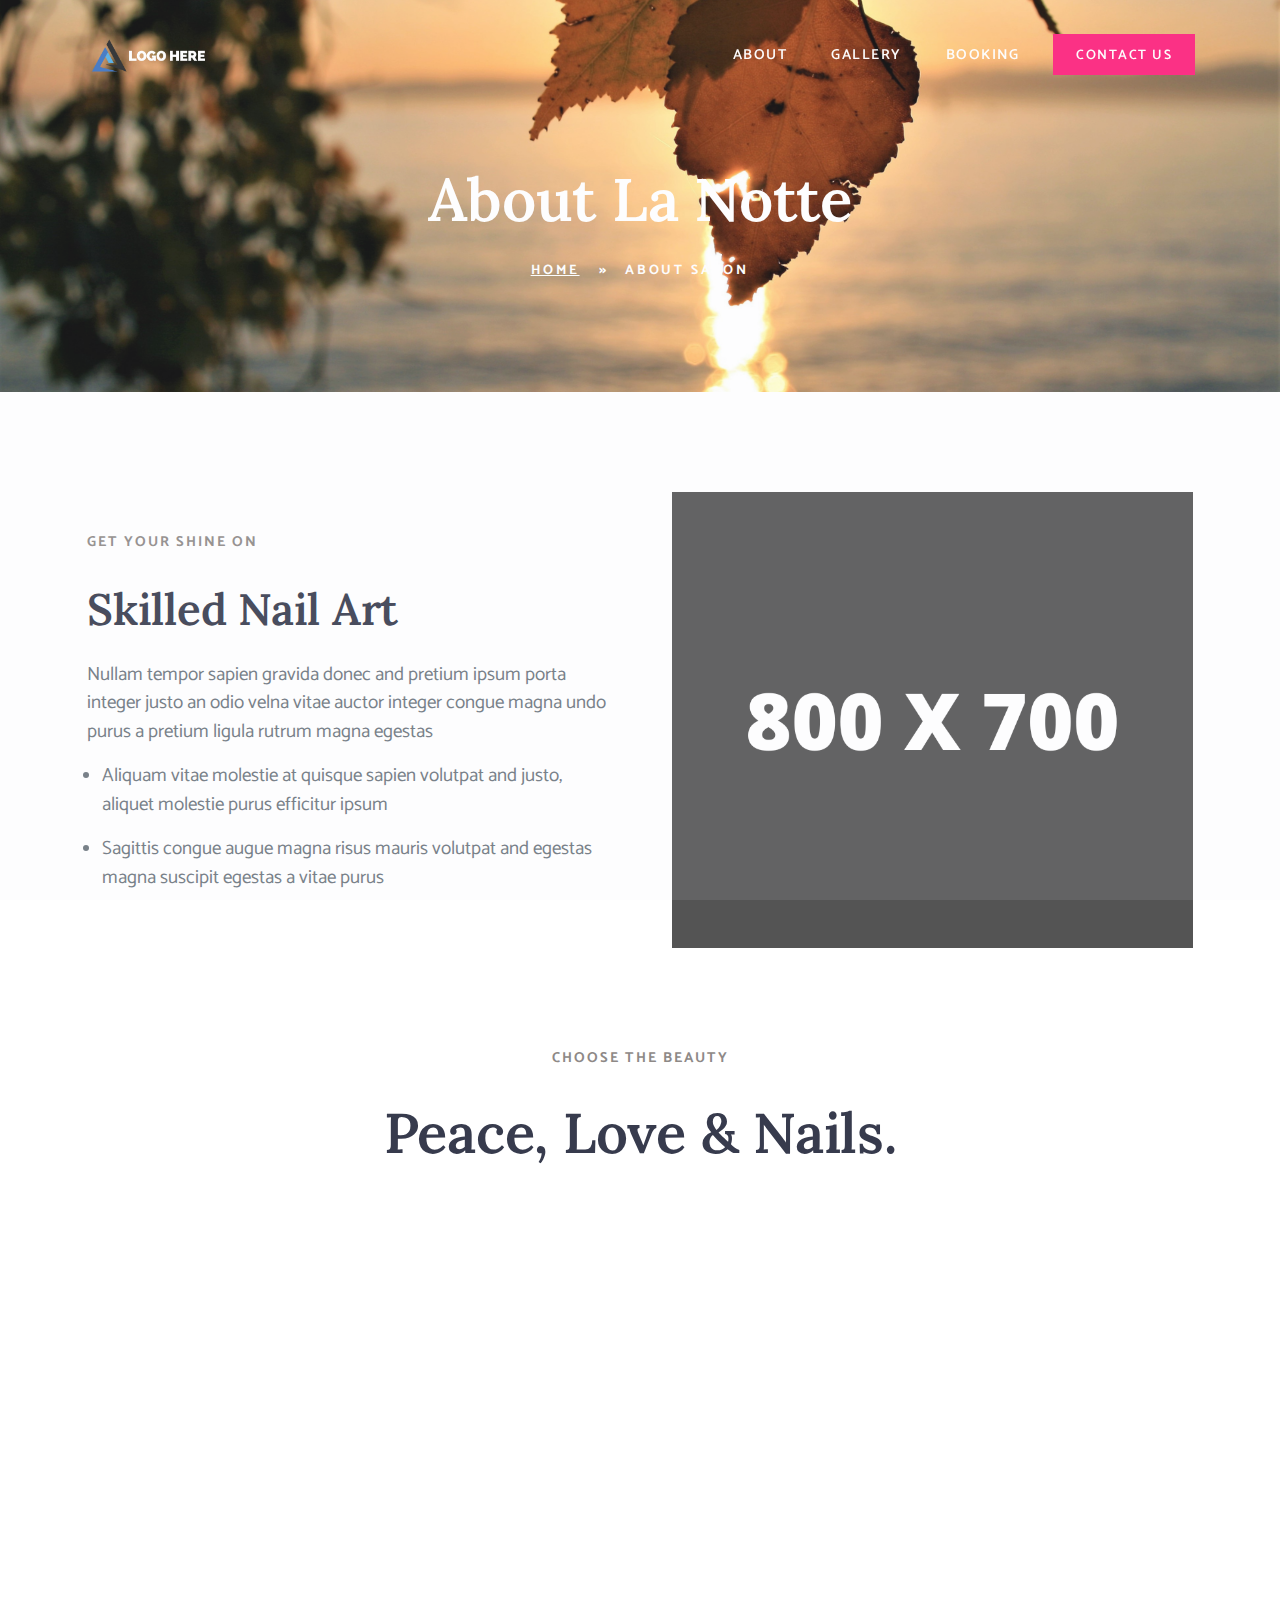
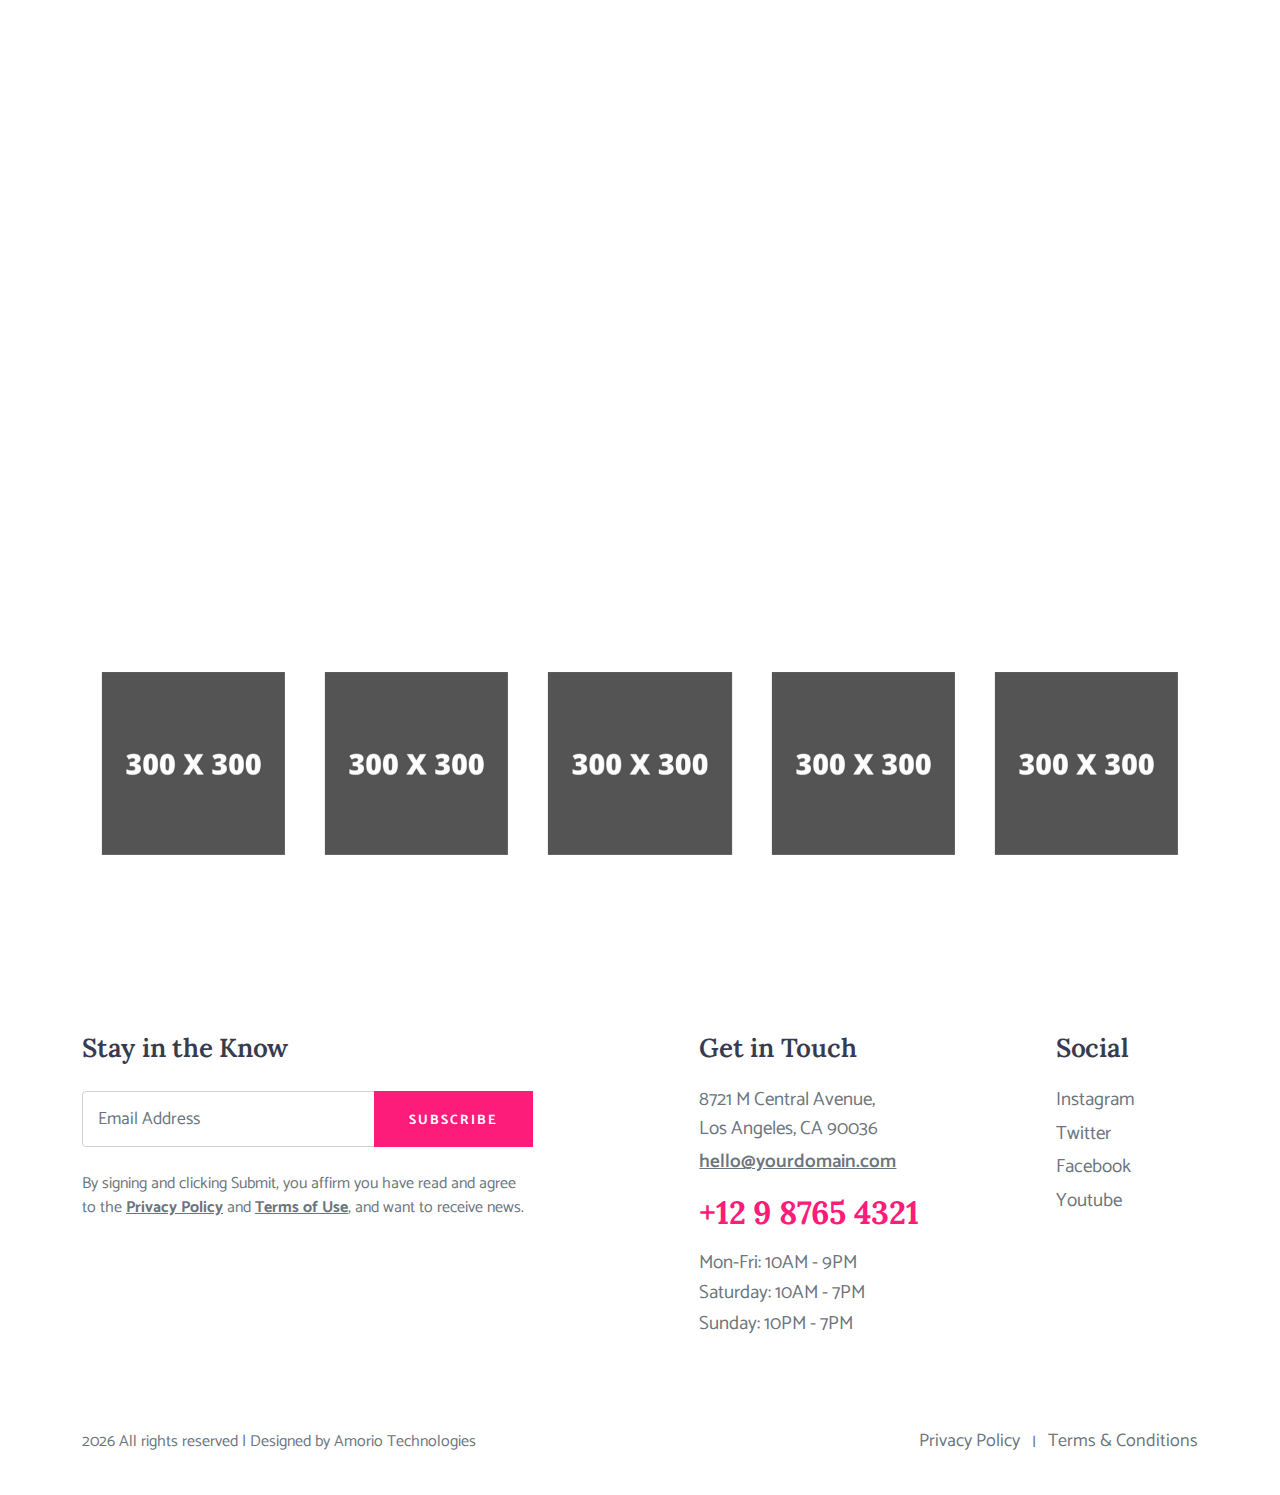
==== about.html @ 06282bb0 "first commit" ====
<!DOCTYPE html>
<html lang="en">
  <head>
    <meta charset="utf-8" />
    <meta http-equiv="X-UA-Compatible" content="IE=edge" />
    <meta name="author" content="" />
    <meta name="description" content="" />
    <meta name="keywords" content="" />
    <meta name="viewport" content="width=device-width, initial-scale=1.0" />

    <!-- SITE TITLE -->
    <title>Nail Saloon</title>

    <!-- FAVICON AND TOUCH ICONS -->
    <link rel="shortcut icon" href="images/favicon.ico" type="image/x-icon" />
    <link rel="icon" href="images/favicon.ico" type="image/x-icon" />
    <link
      rel="apple-touch-icon"
      sizes="152x152"
      href="images/apple-touch-icon-152x152.png"
    />
    <link
      rel="apple-touch-icon"
      sizes="120x120"
      href="images/apple-touch-icon-120x120.png"
    />
    <link
      rel="apple-touch-icon"
      sizes="76x76"
      href="images/apple-touch-icon-76x76.png"
    />
    <link rel="apple-touch-icon" href="images/apple-touch-icon.png" />
    <link rel="icon" href="images/apple-touch-icon.png" type="image/x-icon" />

    <!-- GOOGLE FONTS -->
    <link
      href="https://fonts.googleapis.com/css2?family=Catamaran:wght@300;400;500;700;800&display=swap"
      rel="stylesheet"
    />
    <link
      href="https://fonts.googleapis.com/css2?family=Lora:ital,wght@0,400;0,500;0,600;0,700;1,400;1,500&display=swap"
      rel="stylesheet"
    />

    <!-- BOOTSTRAP CSS -->
    <link href="css/bootstrap.min.css" rel="stylesheet" />

    <!-- FONT ICONS -->
    <link href="css/flaticon.css" rel="stylesheet" />

    <!-- PLUGINS STYLESHEET -->
    <link href="css/menu.css" rel="stylesheet" />
    <link
      id="effect"
      href="css/dropdown-effects/fade-down.css"
      media="all"
      rel="stylesheet"
    />
    <link href="css/magnific-popup.css" rel="stylesheet" />
    <link href="css/flexslider.css" rel="stylesheet" />
    <link href="css/owl.carousel.min.css" rel="stylesheet" />
    <link href="css/owl.theme.default.min.css" rel="stylesheet" />
    <link href="css/datetimepicker.min.css" rel="stylesheet" />

    <!-- TEMPLATE CSS -->
    <link href="css/style.css" rel="stylesheet" />

    <!-- ON SCROLL ANIMATION -->
    <link href="css/animate.css" rel="stylesheet" />

    <!-- RESPONSIVE CSS -->
    <link href="css/responsive.css" rel="stylesheet" />
  </head>

  <body>
    <!-- PRELOADER SPINNER
		============================================= -->
    <div id="loading" class="rose-loading">
      <div id="loading-center">
        <div class="spinner">
          <div class="blob top"></div>
          <div class="blob bottom"></div>
          <div class="blob left"></div>
          <div class="blob move-blob"></div>
        </div>
      </div>
    </div>

    <!-- PAGE CONTENT
		============================================= -->
    <div id="page" class="page">
      <!-- HEADER
			============================================= -->
      <header id="header" class="header tra-menu navbar-light">
        <div class="header-wrapper">
          <!-- MOBILE HEADER -->
          <div class="wsmobileheader clearfix">
            <span class="smllogo"
              ><img src="images/logo-01.png" alt="mobile-logo"
            /></span>
            <a id="wsnavtoggle" class="wsanimated-arrow"><span></span></a>
            <a href="tel:123456789" class="callusbtn ico-20"
              ><span class="flaticon-phone-call-1"></span
            ></a>
          </div>

          <!-- NAVIGATION MENU -->
          <div class="wsmainfull menu clearfix">
            <div class="wsmainwp clearfix">
              <!-- HEADER LOGO -->
              <div class="desktoplogo">
                <a href="index.html" class="logo-black"
                  ><img src="images/logo-01.png" alt="header-logo"
                /></a>
              </div>
              <div class="desktoplogo">
                <a href="index.html" class="logo-white"
                  ><img src="images/logo-white.png" alt="header-logo"
                /></a>
              </div>

              <!-- MAIN MENU -->
              <nav class="wsmenu clearfix">
                <ul class="wsmenu-list">
                  <!-- SIMPLE NAVIGATION LINK -->
                  <li class="nl-simple" aria-haspopup="true">
                    <a href="about.html">About</a>
                  </li>

                  <!-- SIMPLE NAVIGATION LINK -->
                  <li class="nl-simple" aria-haspopup="true">
                    <a href="gallery.html">Gallery</a>
                  </li>

                  <!-- SIMPLE NAVIGATION LINK -->
                  <li class="nl-simple" aria-haspopup="true">
                    <a href="booking.html">Booking</a>
                  </li>

                  <!-- HEADER BUTTON -->
                  <li class="nl-simple" aria-haspopup="true">
                    <a
                      href="contact.html"
                      class="btn rose--btn tra-white--hover last-link"
                      >Contact Us</a
                    >
                  </li>
                </ul>
              </nav>
              <!-- END MAIN MENU -->
            </div>
          </div>
          <!-- END NAVIGATION MENU -->
        </div>
        <!-- End header-wrapper -->
      </header>
      <!-- END HEADER -->

      <!-- PAGE HERO
			============================================= -->
      <section id="about-page" class="bg-fixed page-hero-section division">
        <div class="container">
          <!-- PAGE HERO TEXT -->
          <div class="row justify-content-center">
            <div class="col-md-10 col-xl-8">
              <div class="hero-txt text-center white--color">
                <h2 class="h2-xl">About La Notte</h2>
              </div>
            </div>
          </div>

          <!-- BREADCRUMB -->
          <div id="breadcrumb">
            <div class="row d-flex align-items-center">
              <div class="col">
                <div class="breadcrumb-nav">
                  <nav aria-label="breadcrumb">
                    <ol class="breadcrumb">
                      <li class="breadcrumb-item">
                        <a href="demo-1.html">Home</a>
                      </li>
                      <li class="breadcrumb-item active" aria-current="page">
                        About Salon
                      </li>
                    </ol>
                  </nav>
                </div>
              </div>
            </div>
          </div>
          <!-- END BREADCRUMB -->
        </div>
        <!-- End container -->
      </section>
      <!-- END PAGE HERO -->

      <!-- ABOUT-3
			============================================= -->
      <section id="about-3" class="wide-100 about-section division">
        <div class="container">
          <div class="row d-flex align-items-center">
            <!-- TEXT BLOCK -->
            <div class="col-md-7 col-lg-6">
              <div class="txt-block left-column wow fadeInRight">
                <!-- Section ID -->
                <div class="section-id">Get Your Shine On</div>

                <!-- Title -->
                <h3 class="h3-md">Skilled Nail Art</h3>

                <!-- Text -->
                <p class="p-lg">
                  Nullam tempor sapien gravida donec and pretium ipsum porta
                  integer justo an odio velna vitae auctor integer congue magna
                  undo purus a pretium ligula rutrum magna egestas
                </p>

                <!-- List -->
                <ul class="simple-list">
                  <li class="list-item">
                    <p class="p-lg">
                      Aliquam vitae molestie at quisque sapien volutpat and
                      justo, aliquet molestie purus efficitur ipsum
                    </p>
                  </li>

                  <li class="list-item">
                    <p class="p-lg">
                      Sagittis congue augue magna risus mauris volutpat and
                      egestas magna suscipit egestas a vitae purus
                    </p>
                  </li>
                </ul>
              </div>
            </div>

            <!-- IMAGE BLOCK -->
            <div class="col-md-5 col-lg-6">
              <div class="img-block right-column wow fadeInLeft">
                <img
                  class="img-fluid"
                  src="images/demo.png"
                  alt="about-image"
                />
              </div>
            </div>
          </div>
          <!-- End row -->
        </div>
        <!-- End container -->
      </section>
      <!-- END ABOUT-3 -->

      <!-- SERVICES-7
			============================================= -->
      <section id="services-7" class="pb-60 services-section division">
        <div class="container">
          <!-- SECTION TITLE -->
          <div class="row justify-content-center">
            <div class="col-lg-10 col-xl-8">
              <div class="section-title title-01 mb-60">
                <!-- Section ID -->
                <span class="section-id">Choose The Beauty</span>

                <!-- Title -->
                <h2 class="h2-lg">Peace, Love & Nails.</h2>
              </div>
            </div>
          </div>

          <!-- SERVICES-7 WRAPPER -->
          <div class="sbox-7-wrapper text-center">
            <div class="row row-cols-1 row-cols-md-3">
              <!-- SERVICE BOX #1 -->
              <div class="col">
                <div class="sbox-7 mb-40 wow fadeInUp" data-wow-delay="0.3s">
                  <!-- Image -->
                  <div class="sbox-7-img mb-30">
                    <div class="hover-overlay">
                      <img
                        class="img-fluid"
                        src="images/6.png"
                        alt="service-image"
                      />
                      <div class="item-overlay"></div>
                    </div>
                  </div>

                  <!-- Title -->
                  <h5 class="h5-xl sbox-link">
                    <a href="#">Mani's & Pedi's</a>
                  </h5>
                </div>
              </div>
              <!-- END SERVICE BOX #1 -->

              <!-- SERVICE BOX #2 -->
              <div class="col">
                <div class="sbox-7 mb-40 wow fadeInUp" data-wow-delay="0.6s">
                  <!-- Image -->
                  <div class="sbox-7-img mb-30">
                    <div class="hover-overlay">
                      <img
                        class="img-fluid"
                        src="images/6.png"
                        alt="service-image"
                      />
                      <div class="item-overlay"></div>
                    </div>
                  </div>

                  <!-- Title -->
                  <h5 class="h5-xl sbox-link">
                    <a href="#">Acrylic & Gel's</a>
                  </h5>
                </div>
              </div>
              <!-- END SERVICE BOX #2 -->

              <!-- SERVICE BOX #3 -->
              <div class="col">
                <div class="sbox-7 mb-40 wow fadeInUp" data-wow-delay="0.9s">
                  <!-- Image -->
                  <div class="sbox-7-img mb-30">
                    <div class="hover-overlay">
                      <img
                        class="img-fluid"
                        src="images/6.png"
                        alt="service-image"
                      />
                      <div class="item-overlay"></div>
                    </div>
                  </div>

                  <!-- Title -->
                  <h5 class="h5-xl sbox-link">
                    <a href="#">Add-on & Massages</a>
                  </h5>
                </div>
              </div>
              <!-- END SERVICE BOX #3 -->
            </div>
            <!-- End row -->
          </div>
          <!-- END SERVICES-6 WRAPPER -->
        </div>
        <!-- End container -->
      </section>
      <!-- END SERVICES-7 -->

      <!-- ABOUT-5
			============================================= -->
      <section id="about-5" class="pb-100 about-section division">
        <div class="container">
          <div class="row d-flex align-items-center">
            <!-- TEXT TABLE -->
            <div class="col-md-6 order-last order-md-2">
              <div class="txt-table left-column wow fadeInRight">
                <!-- Table -->
                <table class="table">
                  <tbody>
                    <tr>
                      <td>Mon – Wed</td>
                      <td>-</td>
                      <td class="text-end">10:00 AM - 9:00 PM</td>
                    </tr>
                    <tr>
                      <td>Thursday</td>
                      <td>-</td>
                      <td class="text-end">10:00 AM - 7:30 PM</td>
                    </tr>
                    <tr>
                      <td>Friday</td>
                      <td>-</td>
                      <td class="text-end">10:00 AM - 9:00 PM</td>
                    </tr>
                    <tr class="last-tr">
                      <td>Sun - Sun</td>
                      <td>-</td>
                      <td class="text-end">10:00 AM - 5:00 PM</td>
                    </tr>
                  </tbody>
                </table>
              </div>
            </div>
            <!-- END TEXT TABLE -->

            <!-- TEXT BLOCK -->
            <div class="col-md-6 order-first order-md-2">
              <div class="txt-block right-column wow fadeInLeft">
                <!-- Section ID -->
                <span class="section-id">Time Schedule</span>

                <!-- Title -->
                <h3 class="h3-xs">Working Hours</h3>

                <!-- Text -->
                <p class="p-lg">
                  Gravida porta vitae auctor congue magna impedit ligula and
                  risus mauris donec ligula magnis aliqum mullam and primis
                  risus undo donec luctus neque feugiat suscipit risus auctor
                  egestas an augue mauri ligula magnis aliqum sapien vitae nemo
                  egestas
                </p>
              </div>
            </div>
            <!-- END TEXT BLOCK -->
          </div>
          <!-- End row -->
        </div>
        <!-- End container -->
      </section>
      <!-- END ABOUT-5 -->

      <!-- BRANDS-1
			============================================= -->
      <div id="brands-1" class="brands-wide brands-section division">
        <div class="container">
          <div class="row">
            <div class="col brands-1-wrapper text-center">
              <div class="owl-carousel brands-1-carousel">
                <!-- BRAND LOGO IMAGE -->
                <div class="brand-logo">
                  <img
                    class="img-fluid"
                    src="images/brand.png"
                    alt="brand-logo"
                  />
                </div>

                <!-- BRAND LOGO IMAGE -->
                <div class="brand-logo">
                  <img
                    class="img-fluid"
                    src="images/brand.png"
                    alt="brand-logo"
                  />
                </div>

                <!-- BRAND LOGO IMAGE -->
                <div class="brand-logo">
                  <img
                    class="img-fluid"
                    src="images/brand.png"
                    alt="brand-logo"
                  />
                </div>

                <!-- BRAND LOGO IMAGE -->
                <div class="brand-logo">
                  <img
                    class="img-fluid"
                    src="images/brand.png"
                    alt="brand-logo"
                  />
                </div>

                <!-- BRAND LOGO IMAGE -->
                <div class="brand-logo">
                  <img
                    class="img-fluid"
                    src="images/brand.png"
                    alt="brand-logo"
                  />
                </div>

                <!-- BRAND LOGO IMAGE -->
                <div class="brand-logo">
                  <img
                    class="img-fluid"
                    src="images/brand.png"
                    alt="brand-logo"
                  />
                </div>

                <!-- BRAND LOGO IMAGE -->
                <div class="brand-logo">
                  <img
                    class="img-fluid"
                    src="images/brand.png"
                    alt="brand-logo"
                  />
                </div>

                <!-- BRAND LOGO IMAGE -->
                <div class="brand-logo">
                  <img
                    class="img-fluid"
                    src="images/brand.png"
                    alt="brand-logo"
                  />
                </div>

                <!-- BRAND LOGO IMAGE -->
                <div class="brand-logo">
                  <img
                    class="img-fluid"
                    src="images/brand.png"
                    alt="brand-logo"
                  />
                </div>
              </div>
            </div>
          </div>
          <!-- End row -->
        </div>
        <!-- End container -->
      </div>
      <!-- END BRANDS-1 -->

      <!-- FOOTER-2
			============================================= -->
      <footer id="footer-2" class="footer division">
        <div class="container">
          <!-- FOOTER CONTENT -->
          <div class="row">
            <!-- FOOTER NEWSLETTER FORM -->
            <div class="col-md-5">
              <div class="footer-form mb-40">
                <!-- Title -->
                <h5 class="h5-lg">Stay in the Know</h5>

                <!-- Newsletter Form Input -->
                <form class="newsletter-form mt-30">
                  <div class="input-group">
                    <input
                      type="email"
                      class="form-control"
                      placeholder="Email Address"
                      required
                      id="s-email"
                    />
                    <span class="input-group-btn ico-15">
                      <button type="submit" class="btn rose--btn black--hover">
                        Subscribe
                      </button>
                    </span>
                  </div>

                  <!-- Text -->
                  <p>
                    By signing and clicking Submit, you affirm you have read and
                    agree to the <a href="#">Privacy Policy</a> and
                    <a href="#">Terms of Use</a>, and want to receive news.
                  </p>

                  <!-- Newsletter Form Notification -->
                  <label for="s-email" class="form-notification"></label>
                </form>
              </div>
            </div>
            <!-- END FOOTER NEWSLETTER FORM -->

            <!-- FOOTER CONTACTS -->
            <div class="col-md-7">
              <div class="row">
                <!-- FOOTER CONTACTS -->
                <div class="col-sm-8 col-md-9">
                  <div class="footer-contacts mb-40">
                    <!-- Title -->
                    <h5 class="h5-lg">Get in Touch</h5>

                    <!-- Address -->
                    <p class="p-lg">
                      8721 M Central Avenue, <br />
                      Los Angeles, CA 90036
                    </p>

                    <!-- Email -->
                    <p class="p-lg mt-5">
                      <a href="mailto:yourdomain@mail.com" class="txt-600"
                        >hello@yourdomain.com</a
                      >
                    </p>

                    <!-- Phone -->
                    <h4 class="h4-sm txt-700">
                      <a href="tel:123456789" class="rose--color"
                        >+12 9 8765 4321</a
                      >
                    </h4>

                    <!-- Working Hours -->
                    <p class="p-lg">Mon-Fri: 10AM - 9PM</p>
                    <p class="p-lg">Saturday: 10AM - 7PM</p>
                    <p class="p-lg">Sunday: 10PM - 7PM</p>
                  </div>
                </div>
                <!-- END FOOTER CONTACTS -->

                <!-- FOOTER LINKS -->
                <div class="col-sm-4 col-md-3">
                  <div class="footer-links mb-40">
                    <!-- Title -->
                    <h5 class="h5-lg">Social</h5>

                    <!-- Footer Links -->
                    <ul class="foo-links clearfix">
                      <li>
                        <p class="p-lg"><a href="#">Instagram</a></p>
                      </li>
                      <li>
                        <p class="p-lg"><a href="#">Twitter</a></p>
                      </li>
                      <li>
                        <p class="p-lg"><a href="#">Facebook</a></p>
                      </li>
                      <li>
                        <p class="p-lg"><a href="#">Youtube</a></p>
                      </li>
                    </ul>
                  </div>
                </div>
                <!-- END FOOTER LINKS -->
              </div>
            </div>
          </div>
          <!-- END FOOTER CONTENT -->

          <!-- BOTTOM FOOTER -->
          <div class="bottom-footer">
            <div class="row row-cols-1 row-cols-md-2 d-flex align-items-center">
              <!-- FOOTER COPYRIGHT -->
              <div class="col">
                <div class="footer-copyright">
                  <script>
                    document.write(new Date().getFullYear());
                  </script>
                  All rights reserved | Designed by
                  <a
                    href="http://amoriotech.com/"
                    target="_blank"
                    rel="nofollow noopener"
                    >Amorio Technologies</a
                  >
                </div>
              </div>

              <!-- BOTTOM FOOTER LINKS -->
              <div class="col">
                <ul class="bottom-footer-list text-end">
                  <li class="first-li">
                    <p class="p-md"><a href="#">Privacy Policy</a></p>
                  </li>
                  <li><span>|</span></li>
                  <li class="last-li">
                    <p class="p-md"><a href="#">Terms & Conditions</a></p>
                  </li>
                </ul>
              </div>
            </div>
            <!-- End row -->
          </div>
          <!-- BOTTOM FOOTER -->
        </div>
        <!-- End container -->
      </footer>
      <!-- END FOOTER-2 -->
    </div>
    <!-- END PAGE CONTENT -->

    <!-- EXTERNAL SCRIPTS
		============================================= -->
    <script src="js/jquery-3.6.0.min.js"></script>
    <script src="js/bootstrap.min.js"></script>
    <script src="js/modernizr.custom.js"></script>
    <script src="js/jquery.easing.js"></script>
    <script src="js/jquery.appear.js"></script>
    <script src="js/jquery.scrollto.js"></script>
    <script src="js/menu.js"></script>
    <script src="js/materialize.js"></script>
    <script src="js/datetimepicker.js"></script>
    <script src="js/jquery.vide.min.js"></script>
    <script src="js/imagesloaded.pkgd.min.js"></script>
    <script src="js/isotope.pkgd.min.js"></script>
    <script src="js/jquery.flexslider.js"></script>
    <script src="js/owl.carousel.min.js"></script>
    <script src="js/jquery.magnific-popup.min.js"></script>
    <script src="js/booking-form.js"></script>
    <script src="js/contact-form.js"></script>
    <script src="js/jquery.validate.min.js"></script>
    <script src="js/jquery.ajaxchimp.min.js"></script>
    <script src="js/wow.js"></script>

    <!-- Custom Script -->
    <script src="js/custom.js"></script>

    <script src="js/changer.js"></script>
    <script defer src="js/styleswitch.js"></script>
  </body>
</html>
---- css/flaticon.css ----
@font-face {
    font-family: "flaticon";
    src: url("../fonts/flaticon.ttf?37838e573d8eb3b9effe3d291aafe6ff") format("truetype"),
url("../fonts/flaticon.woff?37838e573d8eb3b9effe3d291aafe6ff") format("woff"),
url("../fonts/flaticon.woff2?37838e573d8eb3b9effe3d291aafe6ff") format("woff2"),
url("../fonts/flaticon.eot?37838e573d8eb3b9effe3d291aafe6ff#iefix") format("embedded-opentype"),
url("../fonts/flaticon.svg?37838e573d8eb3b9effe3d291aafe6ff#flaticon") format("svg");
}

span[class^="flaticon-"]:before, span[class*=" flaticon-"]:before {
    font-family: flaticon !important;
    font-style: normal;
    font-weight: normal !important;
    font-variant: normal;
    text-transform: none;
    font-size: 20px;
    line-height: 1!important;
    -webkit-font-smoothing: antialiased;
    -moz-osx-font-smoothing: grayscale;
}

.flaticon-instagram:before {
    content: "\f101";
}
.flaticon-icon-2111710:before {
    content: "\f102";
}
.flaticon-whatsapp:before {
    content: "\f103";
}
.flaticon-linkedin:before {
    content: "\f104";
}
.flaticon-spotify:before {
    content: "\f105";
}
.flaticon-icon-2111765:before {
    content: "\f106";
}
.flaticon-icon-2111363:before {
    content: "\f107";
}
.flaticon-twitch:before {
    content: "\f108";
}
.flaticon-facebook:before {
    content: "\f109";
}
.flaticon-010:before {
    content: "\f10a";
}
.flaticon-youtube:before {
    content: "\f10b";
}
.flaticon-icon-2111527:before {
    content: "\f10c";
}
.flaticon-twitter:before {
    content: "\f10d";
}
.flaticon-icon-2111674:before {
    content: "\f10e";
}
.flaticon-icon-2111562:before {
    content: "\f10f";
}
.flaticon-icon-2111399:before {
    content: "\f110";
}
.flaticon-pinterest:before {
    content: "\f111";
}
.flaticon-skype:before {
    content: "\f112";
}
.flaticon-airbnb:before {
    content: "\f113";
}
.flaticon-weibo:before {
    content: "\f114";
}
.flaticon-reddit:before {
    content: "\f115";
}
.flaticon-icon-2111669:before {
    content: "\f116";
}
.flaticon-1:before {
    content: "\f117";
}
.flaticon-icon-2111378:before {
    content: "\f118";
}
.flaticon-vimeo:before {
    content: "\f119";
}
.flaticon-yelp:before {
    content: "\f11a";
}
.flaticon-google-hangouts:before {
    content: "\f11b";
}
.flaticon-blogger:before {
    content: "\f11c";
}
.flaticon-evernote:before {
    content: "\f11d";
}
.flaticon-icon-2111582:before {
    content: "\f11e";
}
.flaticon-picasa:before {
    content: "\f11f";
}
.flaticon-icon-2111347:before {
    content: "\f120";
}
.flaticon-icon-2111697:before {
    content: "\f121";
}
.flaticon-youtube-1:before {
    content: "\f122";
}
.flaticon-foursquare:before {
    content: "\f123";
}
.flaticon-plurk:before {
    content: "\f124";
}
.flaticon-icon-2111570:before {
    content: "\f125";
}
.flaticon-2:before {
    content: "\f126";
}
.flaticon-icon-2111764:before {
    content: "\f127";
}
.flaticon-disqus:before {
    content: "\f128";
}
.flaticon-google:before {
    content: "\f129";
}
.flaticon-google-1:before {
    content: "\f12a";
}
.flaticon-yahoo:before {
    content: "\f12b";
}
.flaticon-icon-2111439:before {
    content: "\f12c";
}
.flaticon-yahoo-1:before {
    content: "\f12d";
}
.flaticon-kickstarter:before {
    content: "\f12e";
}
.flaticon-9gag:before {
    content: "\f12f";
}
.flaticon-quora:before {
    content: "\f130";
}
.flaticon-3:before {
    content: "\f131";
}
.flaticon-4:before {
    content: "\f132";
}
.flaticon-5:before {
    content: "\f133";
}
.flaticon-icon-25297:before {
    content: "\f134";
}
.flaticon-6:before {
    content: "\f135";
}
.flaticon-icon-25361:before {
    content: "\f136";
}
.flaticon-7:before {
    content: "\f137";
}
.flaticon-8:before {
    content: "\f138";
}
.flaticon-pinterest-1:before {
    content: "\f139";
}
.flaticon-9:before {
    content: "\f13a";
}
.flaticon-10:before {
    content: "\f13b";
}
.flaticon-11:before {
    content: "\f13c";
}
.flaticon-12:before {
    content: "\f13d";
}
.flaticon-icon-25291:before {
    content: "\f13e";
}
.flaticon-icon-25182:before {
    content: "\f13f";
}
.flaticon-13:before {
    content: "\f140";
}
.flaticon-14:before {
    content: "\f141";
}
.flaticon-15:before {
    content: "\f142";
}
.flaticon-16:before {
    content: "\f143";
}
.flaticon-17:before {
    content: "\f144";
}
.flaticon-18:before {
    content: "\f145";
}
.flaticon-19:before {
    content: "\f146";
}
.flaticon-20:before {
    content: "\f147";
}
.flaticon-21:before {
    content: "\f148";
}
.flaticon-22:before {
    content: "\f149";
}
.flaticon-23:before {
    content: "\f14a";
}
.flaticon-zoom-in:before {
    content: "\f14b";
}
.flaticon-clock-circular-outline:before {
    content: "\f14c";
}
.flaticon-hour:before {
    content: "\f14d";
}
.flaticon-map:before {
    content: "\f14e";
}
.flaticon-maps-and-flags:before {
    content: "\f14f";
}
.flaticon-location:before {
    content: "\f150";
}
.flaticon-pin:before {
    content: "\f151";
}
.flaticon-smartphone:before {
    content: "\f152";
}
.flaticon-old-phone:before {
    content: "\f153";
}
.flaticon-phone-call:before {
    content: "\f154";
}
.flaticon-phone-call-1:before {
    content: "\f155";
}
.flaticon-phone:before {
    content: "\f156";
}
.flaticon-black-back-closed-envelope-shape:before {
    content: "\f157";
}
.flaticon-mail:before {
    content: "\f158";
}
.flaticon-arroba:before {
    content: "\f159";
}
.flaticon-email:before {
    content: "\f15a";
}
.flaticon-email-1:before {
    content: "\f15b";
}
.flaticon-email-2:before {
    content: "\f15c";
}
.flaticon-email-3:before {
    content: "\f15d";
}
.flaticon-email-4:before {
    content: "\f15e";
}
.flaticon-left-quote:before {
    content: "\f15f";
}
.flaticon-up-arrow:before {
    content: "\f160";
}
.flaticon-add:before {
    content: "\f161";
}
.flaticon-delete:before {
    content: "\f162";
}
.flaticon-down-arrow:before {
    content: "\f163";
}
.flaticon-expand:before {
    content: "\f164";
}
.flaticon-full-size:before {
    content: "\f165";
}
.flaticon-finger-with-nail:before {
    content: "\f166";
}
.flaticon-manicure:before {
    content: "\f167";
}
.flaticon-nail:before {
    content: "\f168";
}
.flaticon-nail-polish:before {
    content: "\f169";
}
.flaticon-nail-art:before {
    content: "\f16a";
}
.flaticon-nail-polish-1:before {
    content: "\f16b";
}
.flaticon-nail-polish-2:before {
    content: "\f16c";
}
.flaticon-nail-file:before {
    content: "\f16d";
}
.flaticon-skin-care:before {
    content: "\f16e";
}
.flaticon-polish:before {
    content: "\f16f";
}
.flaticon-manicure-1:before {
    content: "\f170";
}
.flaticon-pedicure:before {
    content: "\f171";
}
.flaticon-nail-1:before {
    content: "\f172";
}
.flaticon-nail-polish-3:before {
    content: "\f173";
}
.flaticon-pedicure-1:before {
    content: "\f174";
}
.flaticon-lotion:before {
    content: "\f175";
}
.flaticon-nail-polish-4:before {
    content: "\f176";
}
.flaticon-cream:before {
    content: "\f177";
}
.flaticon-nail-polish-5:before {
    content: "\f178";
}
.flaticon-nail-2:before {
    content: "\f179";
}
.flaticon-nail-polish-6:before {
    content: "\f17a";
}
.flaticon-nail-file-1:before {
    content: "\f17b";
}
.flaticon-nail-3:before {
    content: "\f17c";
}
.flaticon-settings:before {
    content: "\f17d";
}
.flaticon-hand-gesture:before {
    content: "\f17e";
}
.flaticon-positive-vote:before {
    content: "\f17f";
}
.flaticon-award:before {
    content: "\f180";
}
.flaticon-giftbox:before {
    content: "\f181";
}
.flaticon-woman:before {
    content: "\f182";
}
.flaticon-woman-1:before {
    content: "\f183";
}
.flaticon-woman-2:before {
    content: "\f184";
}
.flaticon-nail-polish-7:before {
    content: "\f185";
}
.flaticon-barbershop:before {
    content: "\f186";
}
.flaticon-cream-1:before {
    content: "\f187";
}
.flaticon-herbal:before {
    content: "\f188";
}
.flaticon-cosmetics:before {
    content: "\f189";
}
.flaticon-perfume:before {
    content: "\f18a";
}
.flaticon-hand-cream:before {
    content: "\f18b";
}
.flaticon-hand-cream-1:before {
    content: "\f18c";
}
.flaticon-cream-2:before {
    content: "\f18d";
}
.flaticon-ayurveda:before {
    content: "\f18e";
}
.flaticon-honey:before {
    content: "\f18f";
}
.flaticon-foot-massage:before {
    content: "\f190";
}
.flaticon-soak:before {
    content: "\f191";
}
.flaticon-skincare:before {
    content: "\f192";
}
.flaticon-wax:before {
    content: "\f193";
}
.flaticon-wax-1:before {
    content: "\f194";
}
.flaticon-candle:before {
    content: "\f195";
}
.flaticon-mortar:before {
    content: "\f196";
}
.flaticon-wax-2:before {
    content: "\f197";
}
.flaticon-moisturizer:before {
    content: "\f198";
}
.flaticon-pedicure-2:before {
    content: "\f199";
}
.flaticon-waxing:before {
    content: "\f19a";
}
.flaticon-pedicure-3:before {
    content: "\f19b";
}
.flaticon-manicure-2:before {
    content: "\f19c";
}
.flaticon-pedicure-4:before {
    content: "\f19d";
}
.flaticon-foot-massage-1:before {
    content: "\f19e";
}
.flaticon-gift-card:before {
    content: "\f19f";
}
.flaticon-gift-card-1:before {
    content: "\f1a0";
}
.flaticon-gift-card-2:before {
    content: "\f1a1";
}
.flaticon-gift-card-3:before {
    content: "\f1a2";
}
.flaticon-gift-card-4:before {
    content: "\f1a3";
}
.flaticon-gift:before {
    content: "\f1a4";
}
---- css/menu.css ----
/*
 * Plugin: Web Slide Navigation System
 * Demo Link: https://uxwing.com/webslide/
 * Author: UXWing
 * License: http://codecanyon.net/licenses/standard
*/


/*------------------------------------------*/
/*  Desktop Base CSS
--------------------------------------------*/

.wsmenu html,
.wsmenu body,
.wsmenu iframe,
.wsmenu h1,
.wsmenu h2,
.wsmenu h3,
.wsmenu h4,
.wsmenu h5,
.wsmenu h6 {
  -webkit-font-smoothing: subpixel-antialiased;
  font-smoothing: antialiased;
  font-smooth: antialiased;
  -webkit-text-size-adjust: 100%;
  -ms-text-size-adjust: 100%;
  -webkit-font-smoothing: subpixel-antialiased;
  font-smoothing: subpixel-antialiased;
  font-smooth: subpixel-antialiased;
}

.wsmenu .cl {
  clear: both;
}

.wsmenu img {
  border: 0 none;
  max-width: 100%;
}

.wsmenu a:focus {
  outline: none;
}

.wsmenu:before,
.wsmenu:after {
  content: "";
  display: table;
}

.wsmenu:after {
  clear: both;
}

/*------------------------------------------*/
/*  Desktop Main Menu CSS
--------------------------------------------*/

.wsmenucontainer {
  background-size: cover;
  overflow: hidden;
  background-attachment: fixed;
  background-position: 50% 0;
  background-repeat: no-repeat;
}

.wsmainfull {
  width: 100%;
  height: auto;
  background-color: #fff!important;
  z-index: 999;
  -webkit-box-shadow: 0 2px 3px rgba(96, 96, 96, .1);
  -moz-box-shadow: 0 2px 3px rgba(96, 96, 96, .1);
  box-shadow: 0 2px 3px rgba(96, 96, 96, .1);
  -webkit-transition: all 450ms ease-in-out;
  -moz-transition: all 450ms ease-in-out;
  -o-transition: all 450ms ease-in-out;
  -ms-transition: all 450ms ease-in-out;
  transition: all 450ms ease-in-out; 
}

.wsmainwp {
  margin: 0 auto;
  max-width: 1140px;
  padding: 0 15px;
  position: relative;
}

/* Header Logo */
.desktoplogo {
  padding: 0;
  margin: 0;
  float: left;
  line-height: 70px;
}

.desktoplogo img {
  vertical-align: middle;
}

/* Navigation Menu */
.wsmenu {
  padding: 0;
  float: right;
  display: block;
}

.centered-menu .wsmenu {
  width: 100%;
}

.wsmenu > .wsmenu-list {
  text-align: left;
  margin: 0 auto 0 auto;
  width: 100%;
  display: block;
  padding: 0;
}

.centered-menu .wsmenu > .wsmenu-list {
  display: table;
}

.wsmenu > .wsmenu-list > li {
  text-align: center;
  display: block;
  padding: 0;
  margin: 0;
  float: left;
}

.centered-menu .wsmenu > .wsmenu-list > li {
  text-align: center;
  display: table-cell;
  float: none;
}

.wsmenu > .wsmenu-list > li > a {
  display: block;
  color: #666;
  font-size: 15px;
  font-weight: 700;
  letter-spacing: 0.5px;
  padding: 10px 32px 10px 18px;
  line-height: 50px;
  text-decoration: none;
  position: relative;
}

.wsmenu > .wsmenu-list > li > a.last-link {
  padding: 10px 0px 10px 0;
}

.wsmenu > .wsmenu-list > li > a.callusbtn {
  font-size: 15px;
}

.wsmenu > .wsmenu-list > li > a.callusbtn i,
.wsmenu > .wsmenu-list > li > a.callusbtn span {
  font-size: 13px;
  margin-top: 1px;
  margin-right: 1px;
}

.tra-menu .wsmenu > .wsmenu-list > li > a,
.aqua-menu .wsmenu > .wsmenu-list > li > a,
.blue-menu .wsmenu > .wsmenu-list > li > a {
  color: #fff;
}

.white-menu .wsmenu > .wsmenu-list > li > a {
  color: #444;
}

.tra-menu .wsmenu.dark-txt > .wsmenu-list > li > a {
  color: #333;
}

.wsmenu > .wsmenu-list > li:hover > a {
  color: #f0f0f0;
}

.white-menu .wsmenu > .wsmenu-list > li:hover > a {
  color: #171819;
}

.wsmenu > .wsmenu-list > li a.menuhomeicon {
  padding-left: 29px;
  padding-right: 29px;
}

.wsmenu > .wsmenu-list > li > a i {
  display: inline-block;
  font-size: 16px;
  line-height: inherit;
  margin-right: 12px;
  vertical-align: top;
}

.wsmenu > .wsmenu-list > li > a.menuhomeicon i {
  margin-right: 0px;
  font-size: 15px;
}

.wsmenu > .wsmenu-list > li > a .wsarrow:after {
  border-left: 4px solid rgba(0, 0, 0, 0);
  border-right: 4px solid rgba(0, 0, 0, 0);
  border-top: 4px solid;
  content: "";
  float: right;
  right: 15px;
  height: 0;
  margin: 0 0 0 14px;
  position: absolute;
  text-align: right;
  top: 33px;
  width: 0;
}

/* Desktop Search Bar */
.wsmenu > .wsmenu-list > li.rightmenu {
  float: right;
}

.wsmenu > .wsmenu-list > li.rightmenu a {
  padding: 0px 30px 0px 20px;
  border-right: none;
}

.wsmenu > .wsmenu-list > li.rightmenu a i {
  font-size: 15px;
}

.wsmenu > .wsmenu-list > li.rightmenu {
  float: right;
}

.wsmenu > .wsmenu-list > li.rightmenu:before,
.wsmenu-list > li.rightmenu:after {
  content: "";
  display: table;
}

.wsmenu > .wsmenu-list > li.rightmenu:after {
  clear: both;
}

.wsmenu > .wsmenu-list > li.rightmenu > .topmenusearch {
  float: right;
  width: 210px;
  height: 39px;
  position: relative;
  margin: 16px 0px 0px 0px;
}

.wsmenu > .wsmenu-list > li.rightmenu > .topmenusearch .searchicon {
  -webkit-transition: all 0.7s ease 0s;
  -moz-transition: all 0.7s ease 0s;
  -o-transition: all 0.7s ease 0s;
  transition: all 0.7s ease 0s;
}

.wsmenu > .wsmenu-list > li.rightmenu > .topmenusearch input {
  width: 100%;
  position: relative;
  float: right;
  top: 0;
  right: 0;
  bottom: 0;
  width: 100%;
  border: 0;
  padding: 0;
  margin: 0;
  text-indent: 15px;
  height: 39px;
  z-index: 2;
  outline: none;
  color: #333;
  background-color: #efefef;
  -webkit-transition: all 0.7s ease 0s;
  -moz-transition: all 0.7s ease 0s;
  -o-transition: all 0.7s ease 0s;
  transition: all 0.7s ease 0s;
  font-size: 12px;
}

.wsmenu > .wsmenu-list > li.rightmenu > .topmenusearch input::placeholder {
  color: #a9a9a9;
}

.wsmenu > .wsmenu-list > li.rightmenu > .topmenusearch input:focus {
  color: #333;
  width: 220px;
}

.wsmenu > .wsmenu-list > li.rightmenu > .topmenusearch input:focus~.btnstyle i {
  color: #000;
  opacity: 1;
}

.wsmenu > .wsmenu-list > li.rightmenu > .topmenusearch input:focus~.searchicon {
  opacity: 1;
  z-index: 3;
  color: #FFFFFF;
}

.wsmenu > .wsmenu-list > li.rightmenu > .topmenusearch .btnstyle {
  top: 0px;
  position: absolute;
  right: 0;
  bottom: 0;
  width: 40px;
  line-height: 30px;
  z-index: 1;
  cursor: pointer;
  opacity: 0.3;
  color: #333;
  z-index: 1000;
  background-color: transparent;
  border: solid 0px;
  -webkit-transition: all 0.7s ease 0s;
  -moz-transition: all 0.7s ease 0s;
  -o-transition: all 0.7s ease 0s;
  transition: all 0.7s ease 0s;
}

.wsmenu > .wsmenu-list > li.rightmenu > .topmenusearch .btnstyle i {
  line-height: 37px;
  margin: 0;
  padding: 0;
  text-align: center;
}

.wsmenu > .wsmenu-list > li.rightmenu > .topmenusearch .btnstyle:hover i {
  opacity: 1;
}

.wsmenu > .wsmenu-list > li.rightmenu {
  zoom: 1;
}

/*------------------------------------------*/
/*  Desktop Drop Down Menu CSS
--------------------------------------------*/

.wsmenu > .wsmenu-list > li > ul.sub-menu {
  position: absolute;
  top: 70px;
  z-index: 1000;
  margin: 0px;
  padding: 12px;
  min-width: 200px;
  background-color: #fff;
  border: solid 1px #eee;
  -webkit-border-radius: 4px;
  -moz-border-radius: 4px;
  border-radius: 4px;
}

.wsmenu > .wsmenu-list > li > ul.sub-menu.last-sub-menu {
  min-width: 160px;
}

.wsmenu > .wsmenu-list > li > ul.sub-menu > li {
  position: relative;
  margin: 0px;
  padding: 0px;
  display: block;
  /*border-bottom: 1px dashed #c0c0c0;*/
}
/*
.wsmenu > .wsmenu-list > li > ul.sub-menu > li:last-child {
  border-bottom: none;
}
*/
.wsmenu > .wsmenu-list > li > ul.sub-menu > li > a {
  position: relative;
  background-image: none;  
  border-right: 0 none;
  text-align: left;
  display: block;
  padding: 9px;
  text-transform: none;
  color: #888;
  font-size: 15px;
  line-height: 22px;
  font-weight: 400;
  letter-spacing: 0;
  border-right: 0px solid;
  -webkit-border-radius: 4px;
  -moz-border-radius: 4px;
  border-radius: 4px; 
  -webkit-transition: all 400ms ease-in-out;
  -moz-transition: all 400ms ease-in-out;
  -o-transition: all 400ms ease-in-out;
  -ms-transition: all 400ms ease-in-out;
  transition: all 400ms ease-in-out;
}

.wsmenu > .wsmenu-list > li > ul.sub-menu.last-sub-menu > li > a {
  padding: 11px 0;  
}

.wsmenu > .wsmenu-list > li > ul.sub-menu > li > a:hover {
  padding: 9px 9px 9px 10px;
}

.wsmenu > .wsmenu-list > li > ul.sub-menu.last-sub-menu > li > a:hover {
  padding: 11px 0 11px 8px;
}

.wsmenu > .wsmenu-list > li > ul.sub-menu > li > a > i {
  position: absolute;
  top: 12px;
  right: 0;
}

.wsmenu > .wsmenu-list > li > ul.sub-menu > li > ul.sub-menu {
  min-width: 200px;
  position: absolute;
  left: 100%;
  top: 0;
  margin: 0;
  padding: 0 15px;
  list-style: none;
  background-color: #fff;
  border: solid 1px #eee;
  -webkit-border-radius: 4px;
  -moz-border-radius: 4px;
  border-radius: 4px;
}

.wsmenu > .wsmenu-list > li > ul.sub-menu > li > ul.sub-menu > li {
  position: relative;
  margin: 0px;
  padding: 0px;
  display: block;
  border-bottom: 1px dashed #c0c0c0;
}

.wsmenu > .wsmenu-list > li > ul.sub-menu > li > ul.sub-menu > li:last-child {
  border-bottom: none;
}

.wsmenu > .wsmenu-list > li > ul.sub-menu > li > ul.sub-menu > li > a {
  position: relative;
  background-image: none;
  border-right: 0 none;
  text-align: left;
  display: block;
  padding: 9px;
  text-transform: none;
  color: #888;
  font-size: 16px;
  line-height: 22px;
  font-weight: 400;
  letter-spacing: normal;
  border-right: 0px solid;
  -webkit-transition: all 400ms ease-in-out;
  -moz-transition: all 400ms ease-in-out;
  -o-transition: all 400ms ease-in-out;
  -ms-transition: all 400ms ease-in-out;
  transition: all 400ms ease-in-out;
}

.wsmenu > .wsmenu-list > li > ul.sub-menu > li > ul.sub-menu > li > a:hover {
  padding: 8px 15px 8px 23px;
}

.wsmenu > .wsmenu-list > li > ul.sub-menu > li > ul.sub-menu > li > a > i {
  position: absolute;
  top: 12px;
  right: 12px;
}

.wsmenu > .wsmenu-list > li > ul.sub-menu > li > ul.sub-menu > li > ul.sub-menu {
  min-width: 200px;
  position: absolute;
  left: 100%;
  top: 0;
  margin: 0px;
  list-style: none;
  padding: 0px;
  background-color: #fff;
  border: solid 1px #eee;
  -webkit-border-radius: 4px;
  -moz-border-radius: 4px;
  border-radius: 4px;
}

.wsmenu > .wsmenu-list > li > ul.sub-menu > li > ul.sub-menu > li > ul.sub-menu > li {
  position: relative;
  margin: 0px;
  padding: 0px;
  display: block;
}

.wsmenu > .wsmenu-list > li > ul.sub-menu > li > ul.sub-menu > li > ul.sub-menu > li > a {
  background-image: none;
  border-right: 0 none;
  text-align: left;
  display: block;
  padding: 9px;
  text-transform: none;
  color: #888;
  font-size: 16px;
  font-family: 'Roboto', sans-serif; 
  line-height: 22px;
  font-weight: 400;
  letter-spacing: normal;
  border-right: 0px solid;
  -webkit-transition: all 400ms ease-in-out;
  -moz-transition: all 400ms ease-in-out;
  -o-transition: all 400ms ease-in-out;
  -ms-transition: all 400ms ease-in-out;
  transition: all 400ms ease-in-out;
}

.wsmenu > .wsmenu-list > li > ul.sub-menu > li > ul.sub-menu > li > ul.sub-menu > li > a:hover {
  padding: 9px 9px 9px 20px;
}

.wsmenu > .wsmenu-list > li > ul.sub-menu > li > ul.sub-menu > li > ul.sub-menu > li > a > i {
  margin-left: 9px;
}

/*------------------------------------------*/
/*  Desktop Mega Menus CSS
--------------------------------------------*/

.wsmenu > .wsmenu-list > li > .wsmegamenu {
  width: 100%;
  left: 0px;
  position: absolute;
  top: 70px;
  color: #000;
  z-index: 1000;
  margin: 0px;
  text-align: left;
  padding: 20px 30px;
  border: solid 1px #eee;
  background-color: #fff;
  -webkit-border-radius: 4px;
  -moz-border-radius: 4px;
  border-radius: 4px;
}

.wsmenu > .wsmenu-list > li > .wsmegamenu.halfmenu {
  padding: 20px 20px;
}
/*
.wsmenu > .wsmenu-list > li > .wsmegamenu .title {
  padding: 9px 5px 9px 0px;
  font-weight: 700;
  text-transform: uppercase;
  margin: 0px 0px 7px 0px;
  text-align: left;
  height: 39px;
}
*/
.wsmenu > .wsmenu-list > li > .wsmegamenu .carousel-control-next {
  opacity: 0.8;
}

.wsmenu > .wsmenu-list > li > .wsmegamenu .carousel-control-prev {
  opacity: 0.8;
}

.wsmenu > .wsmenu-list > li > .wsmegamenu .carousel-caption {
  bottom: 0px;
  background-color: rgba(0, 0, 0, 0.7);
  font-size: 13px;
  height: 31px;
  left: 0;
  padding: 7px 0;
  right: 0;
  width: 100%;
}

.wsmenu > .wsmenu-list > li > .wsmegamenu .wsmwnutxt {
  width: 100%;
  color: #888;
  font-size: 16px;
  font-weight: 400;
  text-align: justify;
  margin-top: 0;
}

.wsmenu > .wsmenu-list > li > .wsmegamenu .link-list li {
  display: block;
  text-align: center;
  text-align: left;
  border-bottom: 1px dashed #c0c0c0;
}

.wsmenu > .wsmenu-list > li > .wsmegamenu .link-list li.title,
.wsmenu > .wsmenu-list > li > .wsmegamenu .link-list li:last-child {
  border-bottom: none;
}

.wsmenu > .wsmenu-list > li > .wsmegamenu .link-list li a {
  line-height: 22px;
  border-right: none;
  text-align: left;
  padding: 13px 0px;
  background: #fff;
  background-image: none;
  border-right: 0 none;
  display: block;
  background-color: #fff;
  color: #888;
  font-size: 16px;
  font-weight: 400;
  -webkit-transition: all 400ms ease-in-out;
  -moz-transition: all 400ms ease-in-out;
  -o-transition: all 400ms ease-in-out;
  -ms-transition: all 400ms ease-in-out;
  transition: all 400ms ease-in-out;
}

.wsmenu > .wsmenu-list > li > .wsmegamenu .mrgtop {
  margin-top: 15px;
}

.wsmenu > .wsmenu-list > li > .wsmegamenu .show-grid div {
  padding-bottom: 10px;
  padding-top: 10px;
  background-color: #dbdbdb;
  border: 1px solid #e7e7e7;
  color: #6a6a6a;
  margin: 2px 0px;
  font-size: 13px;
}

/*= Desktop Half Menu CSS =*/
.wsmenu > .wsmenu-list > li > .wsmegamenu.halfmenu {
  width: 40%;
  right: auto;
  left: auto;
}

.wsmenu > .wsmenu-list > li > .wsmegamenu.halfmenu.ext-halfmenu {
  width: 50%;
}

.wsmenu > .wsmenu-list > li > .wsmegamenu.halfdiv {
  width: 35%;
  right: auto;
  left: auto;
}

/*= Desktop HTML Form Menu CSS =*/
.wsmenu > .wsmenu-list > li > .wsmegamenu .menu_form {
  width: 100%;
  display: block;
}

.wsmenu > .wsmenu-list > li > .wsmegamenu .menu_form input[type="text"] {
  width: 100%;
  border: 1px solid #e2e2e2;
  color: #000;
  font-size: 13px;
  padding: 8px 5px;
  margin-bottom: 8px;
}

.wsmenu > .wsmenu-list > li > .wsmegamenu .menu_form textarea {
  width: 100%;
  border: 1px solid #e2e2e2;
  color: #000;
  font-size: 13px;
  padding: 8px 5px;
  margin-bottom: 8px;
  min-height: 122px;
}

.wsmenu > .wsmenu-list > li > .wsmegamenu .menu_form input[type="submit"] {
  width: 25%;
  display: block;
  height: 32px;
  float: right;
  border: none;
  margin-right: 15px;
  cursor: pointer;
  background-color: #e1e1e1;
  -webkit-border-radius: 2px;
  -moz-border-radius: 2px;
  border-radius: 2px;
}

.wsmenu > .wsmenu-list > li > .wsmegamenu .menu_form input[type="button"] {
  width: 25%;
  display: block;
  height: 32px;
  float: right;
  border: none;
  cursor: pointer;
  background-color: #e1e1e1;
  -webkit-border-radius: 2px;
  -moz-border-radius: 2px;
  border-radius: 2px;
}

.wsmenu > .wsmenu-list > li > .wsmegamenu .carousel-inner .item img {
  width: 100%;
}

.wsmenu > .wsmenu-list > li > .wsmegamenu .carousel-caption {
  bottom: 0px;
  background-color: rgba(0, 0, 0, 0.7);
  font-size: 13px;
  height: 31px;
  left: 0;
  padding: 7px 0;
  right: 0;
  width: 100%;
}

.wsmenu > .wsmenu-list > li > .wsmegamenu .typography-text {
  padding: 0px 0px;
  font-size: 14px;
}

.wsmenu > .wsmenu-list > li > .wsmegamenu .typography-text ul {
  padding: 0px 0px;
  margin: 0px;
}

.wsmenu > .wsmenu-list > li > .wsmegamenu .typography-text p {
  text-align: justify;
  line-height: 24px;
  color: #656565;
}

.wsmenu > .wsmenu-list > li > .wsmegamenu .typography-text ul li {
  display: block;
  padding: 2px 0px;
  line-height: 22px;
}

.wsmenu > .wsmenu-list > li > .wsmegamenu .typography-text ul li a {
  color: #656565;
}

/*------------------------------------------*/
/*  Desktop Extra CSS
--------------------------------------------*/

.wsmobileheader {
  display: none;
}

.overlapblackbg {
  opacity: 0;
  visibility: hidden;
}

.wsmenu .wsmenu-click {
  display: none;
}

.wsmenu .wsmenu-click02 {
  display: none;
}

.hometext {
  display: none;
}

/*==============================================================================
                              Start Mobile CSS
===============================================================================*/

/* ================== Mobile Menu Change Brake Point ================== */

@media only screen and (max-width: 991px) {

/* ================== Mobile Base CSS ================== */

/* ================== Mobile Main Menu CSS ================== */

.desktoplogo {
  display: none;
}

.wsmainfull {
  height: 0;
}

.wsmenu {
  width: 100%;
  background: rgba(0, 0, 0, 0) none repeat scroll 0 0;
  right: 0;
  overflow-y: hidden;
  padding: 0;
  top: 0;
  visibility: hidden;
  position: fixed;
  margin: 0px;
}

.wsmenu > .wsmenu-list {
  height: auto;
  min-height: 100%;
  width: 240px;
  width: 300px;
  width: 350px;
  background: #fff;
  padding-bottom: 0;
  margin-right: -240px;
  margin-right: -300px;
  margin-right: -350px;
  display: block;
  text-align: center;
  -webkit-transition: all 0.25s ease-in-out;
  -moz-transition: all 0.25s ease-in-out;
  -o-transition: all 0.25s ease-in-out;
  -ms-transition: all 0.25s ease-in-out;
  transition: all 0.25s ease-in-out;
}

.wsmenu > .wsmenu-list > li {
  width: 100%;
  display: block;
  float: none;
  border-right: none;
  background-color: transparent;
  position: relative;
  white-space: inherit;
  clear: right;
}

@supports (-webkit-overflow-scrolling: touch) {
  .wsmenu > .wsmenu-list > li:last-child {
    padding-bottom: 110px;
  }
}

.wsmenu > .wsmenu-list > li >a {
  padding: 12px 32px 12px 17px;
  font-size: 15px;
  text-align: left;
  border-right: solid 0px;
  color: #666666;
  line-height: 25px;
  border-bottom: 1px solid;
  border-bottom-color: rgba(0, 0, 0, 0.13);
  position: static;
}

.wsmenu > .wsmenu-list > li a.menuhomeicon {
  padding-left: 17px;
  padding-right: 17px;
  border-top: solid 1px rgba(0, 0, 0, 0.13);
}

.wsmenu > .wsmenu-list > li >a.menuhomeicon i {
  margin-right: 2px;
  font-size: 13px;
}

.wsmenu > .wsmenu-list > li > a >i {
  font-size: 14px;
  color: #bfbfbf;
}

.wsmenu > .wsmenu-list > li >a .wsarrow:after {
  display: none;
}

.wsmenu > .wsmenu-list > li:hover>a {
  background-color: rgba(0, 0, 0, 0.08);
  text-decoration: none;
}

.wsmenu > .wsmenu-list > li > a > .hometext {
  display: inline-block;
}

/* ================== Mobile Slide Down Links CSS ================== */

.wsmenu > .wsmenu-list > li > ul.sub-menu {
  display: none;
  position: relative;
  top: 0px;
  background-color: #fff;
  border: none;
  padding: 0px;
  opacity: 1;
  visibility: visible;
  -webkit-transform: none;
  -moz-transform: none;
  -ms-transform: none;
  -o-transform: none;
  transform: none;
  -webkit-transition: inherit;
  -moz-transition: inherit;
  transition: inherit;
  -webkit-transform-style: flat;
}

.wsmenu > .wsmenu-list > li > ul.sub-menu > li > a {
  line-height: 20px;
  font-size: 13px;
  padding: 10px 0px 10px 16px;
  color: #383838;
}

.wsmenu > .wsmenu-list > li > ul.sub-menu > li span + a {
  padding-right: 30px;
}

.wsmenu > .wsmenu-list > li > ul.sub-menu > li > a > i {
  display: none;
}

.wsmenu > .wsmenu-list > li > ul.sub-menu > li > a:hover {
  background-color: #e7e7e7;
  1color: #666666;
  text-decoration: underline;
}

.wsmenu > .wsmenu-list > li > ul.sub-menu li:hover > a {
  background-color: #e7e7e7;
  color: #666666;
}

.wsmenu > .wsmenu-list > li > ul.sub-menu > li > ul.sub-menu {
  width: 100%;
  position: static;
  left: 100%;
  top: 0;
  display: none;
  margin: 0px;
  padding: 0px;
  border: solid 0px;
  transform: none;
  opacity: 1;
  visibility: visible;
  -webkit-transform: none;
  -moz-transform: none;
  -ms-transform: none;
  -o-transform: none;
  transform: none;
  -webkit-transition: inherit;
  -moz-transition: inherit;
  transition: inherit;
  -webkit-transform-style: flat;
}

.wsmenu > .wsmenu-list > li > ul.sub-menu > li > ul.sub-menu > li {
  margin: 0px 0px 0px 0px;
  padding: 0px;
  position: relative;
}

.wsmenu > .wsmenu-list > li > ul.sub-menu > li > ul.sub-menu > li > a {
  line-height: 20px;
  font-size: 13px;
  padding: 10px 0px 10px 26px;
  color: #383838;
}

.wsmenu > .wsmenu-list > li > ul.sub-menu > li > ul.sub-menu > li span + a {
  padding-right: 30px;
}

.wsmenu > .wsmenu-list > li > ul.sub-menu > li > ul.sub-menu > li > a > i {
  display: none;
}

.wsmenu > .wsmenu-list > li > ul.sub-menu > li > ul.sub-menu > li > a:hover {
  background-color: #e7e7e7;
  color: #666666;
  text-decoration: underline;
}

.wsmenu > .wsmenu-list > li > ul.sub-menu > li > ul.sub-menu > li > a.active {
  color: #000;
}

.wsmenu > .wsmenu-list > li > ul.sub-menu > li > ul.sub-menu > li:hover > a {
  color: #000;
}

.wsmenu > .wsmenu-list > li > ul.sub-menu > li > ul.sub-menu > li > ul.sub-menu {
  width: 100%;
  position: static;
  left: 100%;
  top: 0;
  display: none;
  margin: 0px;
  padding: 0px;
  border: solid 0px;
  transform: none;
  opacity: 1;
  visibility: visible;
  -webkit-transform: none;
  -moz-transform: none;
  -ms-transform: none;
  -o-transform: none;
  transform: none;
  -webkit-transition: inherit;
  -moz-transition: inherit;
  transition: inherit;
  -webkit-transform-style: flat;
}

.wsmenu > .wsmenu-list > li > ul.sub-menu > li > ul.sub-menu > li > ul.sub-menu > li {
  margin: 0px 0px 0px 0px;
}

.wsmenu > .wsmenu-list > li > ul.sub-menu > li > ul.sub-menu > li > ul.sub-menu > li >a {
  line-height: 20px;
  font-size: 13px;
  padding: 10px 0px 10px 34px;
  color: #383838;
}

.wsmenu > .wsmenu-list > li > ul.sub-menu > li > ul.sub-menu > li > ul.sub-menu > li span+a {
  padding-right: 30px;
}

.wsmenu > .wsmenu-list > li > ul.sub-menu > li > ul.sub-menu > li > ul.sub-menu > li > a >i {
  display: none;
}

.wsmenu > .wsmenu-list > li > ul.sub-menu > li > ul.sub-menu > li > ul.sub-menu > li >a:hover {
  background-color: #e7e7e7;
  color: #666666;
  text-decoration: underline;
}

.wsmenu > .wsmenu-list > li > ul.sub-menu > li > ul.sub-menu > li > ul.sub-menu > li >a.active {
  color: #000;
}

/* ================== Mobile Mega Menus CSS  ================== */

.wsmenu > .wsmenu-list > li > .wsmegamenu {
  color: #666666;
  display: none;
  position: relative;
  top: 0px;
  padding: 10px 0px;
  border: solid 0px;
  transform: none;
  opacity: 1;
  visibility: visible;
  -webkit-transform: none;
  -moz-transform: none;
  -ms-transform: none;
  -o-transform: none;
  transform: none;
  -webkit-transition: inherit;
  -moz-transition: inherit;
  transition: inherit;
  border-bottom: 1px solid rgba(0, 0, 0, 0.13);
  -webkit-transform-style: flat;
}

.wsmenu > .wsmenu-list > li > .wsmegamenu.halfmenu {
  width: 100%;
  margin: 0px;
  padding: 5px 0px 10px 0px;
}

.wsmenu > .wsmenu-list > li > .wsmegamenu .title {
  color: #666666;
  font-size: 15px;
  padding: 10px 8px 10px 0px;
}

.wsmenu > .wsmenu-list > li > .wsmegamenu> ul {
  width: 100%;
  margin: 0px;
  padding: 0px;
  font-size: 15px;
}

.wsmenu > .wsmenu-list > li > .wsmegamenu> ul > li > a {
  padding: 9px 14px;
  line-height: normal;
  font-size: 13px;
  background-color: #e7e7e7;
  color: #666666;
}

.wsmenu > .wsmenu-list > li > .wsmegamenu> ul> li >a:hover {
  background-color: #000000;
}

.wsmenu > .wsmenu-list > li > .wsmegamenu ul li.title {
  line-height: 26px;
  color: #666666;
  margin: 0px;
  font-size: 15px;
  padding: 7px 0px;
  background-color: transparent;
}

.wsmenu > .wsmenu-list > li > .wsmegamenu.halfdiv {
  width: 100%;
}

.wsmenu > .wsmenu-list > li > .wsmegamenu .menu_form {
  padding: 5px 0px 62px 0px;
}

.wsmenu > .wsmenu-list > li > .wsmegamenu .show-grid div {
  margin: 0px;
}

.wsmenu > .wsmenu-list > li > .wsmegamenu .menu_form input[type="button"] {
  width: 46%;
}

.wsmenu > .wsmenu-list > li > .wsmegamenu .menu_form input[type="submit"] {
  width: 46%;
}

.wsmenu > .wsmenu-list > li > .wsmegamenu .menu_form textarea {
  min-height: 100px;
}

/* ================== Mobile Header CSS ================== */

.wsmobileheader {
  width: 100%;
  display: block;
  position: fixed;
  top: 0;
  right: 0;
  z-index: 10002;
  height: 54px;
  /*background-color: #eaecf0;*/
  -webkit-transition: all 0.25s ease-in-out;
  -moz-transition: all 0.25s ease-in-out;
  -o-transition: all 0.25s ease-in-out;
  -ms-transition: all 0.25s ease-in-out;
  transition: all 0.25s ease-in-out;
  box-shadow: 0 0 1px rgba(0, 0, 0, .3);
}

.wsactive .wsmobileheader {
  margin-right: 240px;
  margin-right: 300px;
  margin-right: 350px;
  -webkit-transition: all 0.25s ease-in-out;
  -moz-transition: all 0.25s ease-in-out;
  -o-transition: all 0.25s ease-in-out;
  -ms-transition: all 0.25s ease-in-out;
  transition: all 0.25s ease-in-out;
}

.wsmobileheader .smllogo {
  display: inline-block;
  margin-top: 12px;
  padding-left: 18px;
}

/* Mobile Search Bar*/
.wsmenu > .wsmenu-list > li.rightmenu > .topmenusearch {
  width: 86%;
  margin: 7% 7%;
  padding: 0px;
}

.wsmenu > .wsmenu-list > li.rightmenu > .topmenusearch input {
  border-radius: 50px
}

.wsmenu > .wsmenu-list > li.rightmenu > .topmenusearch input:focus {
  width: 100%;
}

.callusbtn {
  color: #a9a9a9;
  font-size: 18px;
  position: absolute;
  left: 5px;
  top: 0px;
  transition: all 0.4s ease-in-out 0s;
  z-index: 102;
  padding: 12px 14px;
}

.callusbtn i,
.callusbtn span {
  vertical-align: top;
  margin-top: 0;
}

.callusbtn:hover i {
  color: #a9a9a9;
}

/* Mobile Toggle Menu icon (X ICON) */
.wsanimated-arrow {
  position: absolute;
  right: 0;
  top: 0;
  z-index: 102;
  -webkit-transition: all 0.4s ease-in-out;
  -moz-transition: all 0.4s ease-in-out;
  -o-transition: all 0.4s ease-in-out;
  -ms-transition: all 0.4s ease-in-out;
  transition: all 0.4s ease-in-out;
}

.wsanimated-arrow {
  cursor: pointer;
  padding: 16px 35px 16px 0px;
  margin: 7px 0 0 15px;
}

.wsanimated-arrow span,
.wsanimated-arrow span:before,
.wsanimated-arrow span:after {
  cursor: pointer;
  height: 3px;
  width: 22px;
  background: #a9a9a9;
  position: absolute;
  display: block;
  content: '';
}

.wsanimated-arrow span:before {
  top: -7px;
  width: 26px;
}

.wsanimated-arrow span:after {
  bottom: -7px;
  width: 20px;
}

.wsanimated-arrow span,
.wsanimated-arrow span:before,
.wsanimated-arrow span:after {
  transition: all 500ms ease-in-out;
}

.wsactive .wsanimated-arrow span:after {
  width: 23px;
}

.wsactive .wsanimated-arrow span {
  background-color: transparent;
}

.wsactive .wsanimated-arrow span:before,
.wsactive .wsanimated-arrow.active span:after {
  top: 7px;
}

.wsactive .wsanimated-arrow span:before {
  transform: rotate(45deg);
  -moz-transform: rotate(45deg);
  -ms-transform: rotate(45deg);
  -o-transform: rotate(45deg);
  -webkit-transform: rotate(45deg);
  bottom: 0px;
}

.wsactive .wsanimated-arrow span:after {
  transform: rotate(-45deg);
  -moz-transform: rotate(-45deg);
  -ms-transform: rotate(-45deg);
  -o-transform: rotate(-45deg);
  -webkit-transform: rotate(-45deg);
}

/* ================== Mobile Overlay/Drawer CSS ================== */

.overlapblackbg {
  left: 0;
  width: calc(100% - 240px);
  width: calc(100% - 350px);
  height: 100vh;
  min-height: 100%;
  position: fixed;
  top: 0;
  opacity: 0;
  visibility: hidden;
  background-color: rgba(0, 0, 0, 0.45);
  cursor: pointer;
}

.wsactive .wsmenu .overlapblackbg {
  opacity: 1;
  visibility: visible;
  -webkit-transition: opacity 1.5s ease-in-out;
  -moz-transition: opacity 1.5s ease-in-out;
  -ms-transition: opacity 1.5s ease-in-out;
  -o-transition: opacity 1.5s ease-in-out;
}

.wsmenucontainer {
  -webkit-transition: all 0.25s ease-in-out;
  -moz-transition: all 0.25s ease-in-out;
  -o-transition: all 0.25s ease-in-out;
  -ms-transition: all 0.25s ease-in-out;
  transition: all 0.25s ease-in-out;
}

.wsactive .wsmenucontainer {
  margin-right: 240px;
  margin-right: 300px;
  -webkit-transition: all 0.25s ease-in-out;
  -moz-transition: all 0.25s ease-in-out;
  -o-transition: all 0.25s ease-in-out;
  -ms-transition: all 0.25s ease-in-out;
  transition: all 0.25s ease-in-out;
}

.wsactive .wsmenu {
  overflow-y: scroll;
  -webkit-overflow-scrolling: touch;
  visibility: visible;
  z-index: 1000;
  top: 0;
}

.wsactive .wsmenu > .wsmenu-list {
  -webkit-transition: all 0.25s ease-in-out;
  -moz-transition: all 0.25s ease-in-out;
  -o-transition: all 0.25s ease-in-out;
  -ms-transition: all 0.25s ease-in-out;
  transition: all 0.25s ease-in-out;
  margin-right: 0;
}

/* ================== Mobile Sub Menu Expander Arrows  ================== */

.wsmenu > .wsmenu-list > li > .wsmenu-click {
  height: 49px;
  position: absolute;
  top: 0;
  right: 0;
  display: block;
  cursor: pointer;
  width: 100%;
}

.wsmenu > .wsmenu-list > li .wsmenu-click.ws-activearrow > i {
  transform: rotate(-45deg);
  margin-top: 23px;
}

.wsmenu > .wsmenu-list > li > .wsmenu-click > i {
  display: block;
  height: 8px;
  width: 8px;
  float: right;
  transform: rotate(-225deg);
  margin: 18px 18px 0px 0px;
}

.wsmenu > .wsmenu-list > li > .wsmenu-click > i:before {
  content: "";
  width: 100%;
  height: 100%;
  border-width: 1.5px 1.5px 0 0;
  border-style: solid;
  border-color: rgba(0, 0, 0, 0.40);
  transition: 0.2s ease;
  display: block;
  transform-origin: 100% 0;
}

.wsmenu > .wsmenu-list > li > ul.sub-menu > li .wsmenu-click02 {
  height: 41px;
  position: absolute;
  top: 0;
  right: 0;
  display: block;
  cursor: pointer;
  width: 100%;
}

.wsmenu > .wsmenu-list > li > ul.sub-menu > li .wsmenu-click02>i {
  display: block;
  height: 8px;
  width: 8px;
  float: right;
  transform: rotate(-225deg);
  margin: 14px 18px 0px 0px;
}

.wsmenu > .wsmenu-list > li > ul.sub-menu > li .wsmenu-click02 > i:before {
  content: "";
  width: 100%;
  height: 100%;
  border-width: 1.5px 1.5px 0 0;
  border-style: solid;
  border-color: rgba(0, 0, 0, 0.40);
  transition: 0.2s ease;
  display: block;
  transform-origin: 100% 0;
}

.wsmenu > .wsmenu-list > li > ul.sub-menu > li .wsmenu-click02>i.wsmenu-rotate {
  transform: rotate(-45deg);
  margin-top: 19px;
}

/*End Media Query*/
}

/* Extra @Media Query*/
@media only screen and (min-width: 992px) and (max-width:1162px) {
.desktoplogo {
  margin-left: 12px;
}

.wsmenu > .wsmenu-list > li > a {
  padding-left: 16px;
  padding-right: 16px;
}

.wsmenu > .wsmenu-list > li a.menuhomeicon {
  padding-left: 22px;
  padding-right: 22px;
}
}
---- css/dropdown-effects/fade-down.css ----
.wsmenu > .wsmenu-list > li > ul.sub-menu {
  opacity: 0;
  visibility: hidden;
  -o-transform-origin: 0% 0%;
  -ms-transform-origin: 0% 0%;
  -moz-transform-origin: 0% 0%;
  -webkit-transform-origin: 0% 0%;
  -o-transition: -o-transform 0.3s, opacity 0.3s;
  -ms-transition: -ms-transform 0.3s, opacity 0.3s;
  -moz-transition: -moz-transform 0.3s, opacity 0.3s;
  -webkit-transition: -webkit-transform 0.3s, opacity 0.3s;
  transform-style: preserve-3d;
  -o-transform-style: preserve-3d;
  -moz-transform-style: preserve-3d;
  -webkit-transform-style: preserve-3d;
  transform: rotateX(-75deg);
  -o-transform: rotateX(-75deg);
  -moz-transform: rotateX(-75deg);
  -webkit-transform: rotateX(-75deg);
}

.wsmenu > .wsmenu-list > li:hover > ul.sub-menu {
  opacity: 1;
  visibility: visible;
  transform: rotateX(0deg);
  -o-transform: rotateX(0deg);
  -moz-transform: rotateX(0deg);
  -webkit-transform: rotateX(0deg);
}

.wsmenu > .wsmenu-list > li  > ul.sub-menu > li > ul.sub-menu {
  opacity: 0;
  visibility: hidden;
  transform-style: preserve-3d;
  -o-transform-style: preserve-3d;
  -moz-transform-style: preserve-3d;
  -webkit-transform-style: preserve-3d;
  transform: rotateX(-75deg);
  -o-transform: rotateX(-75deg);
  -moz-transform: rotateX(-75deg);
  -webkit-transform: rotateX(-75deg);
}

.wsmenu > .wsmenu-list > li > ul.sub-menu > li:hover > ul.sub-menu {
opacity: 1;
visibility: visible;
-o-transform-origin: 0% 0%;
-ms-transform-origin: 0% 0%;
-moz-transform-origin: 0% 0%;
-webkit-transform-origin: 0% 0%;
-o-transition: -o-transform 0.4s, opacity 0.4s;
-ms-transition: -ms-transform 0.4s, opacity 0.4s;
-moz-transition: -moz-transform 0.4s, opacity 0.4s;
-webkit-transition: -webkit-transform 0.4s, opacity 0.4s;
transform: rotateX(0deg);
-o-transform: rotateX(0deg);
-moz-transform: rotateX(0deg);
-webkit-transform: rotateX(0deg);
}

.wsmenu > .wsmenu-list > li > ul.sub-menu > li > ul.sub-menu > li > ul.sub-menu {
  opacity: 0;
  visibility: hidden;
  -o-transform-origin: 0% 0%;
  -ms-transform-origin: 0% 0%;
  -moz-transform-origin: 0% 0%;
  -webkit-transform-origin: 0% 0%;
  -o-transition: -o-transform 0.4s, opacity 0.4s;
  -ms-transition: -ms-transform 0.4s, opacity 0.4s;
  -moz-transition: -moz-transform 0.4s, opacity 0.4s;
  -webkit-transition: -webkit-transform 0.4s, opacity 0.4s;
  transform-style: preserve-3d;
  -o-transform-style: preserve-3d;
  -moz-transform-style: preserve-3d;
  -webkit-transform-style: preserve-3d;
  transform: rotateX(-75deg);
  -o-transform: rotateX(-75deg);
  -moz-transform: rotateX(-75deg);
  -webkit-transform: rotateX(-75deg);
}

.wsmenu > .wsmenu-list > li > ul.sub-menu > li > ul.sub-menu > li:hover > ul.sub-menu {
  opacity: 1;
  visibility: visible;
  transform: rotateX(0deg);
  -o-transform: rotateX(0deg);
  -moz-transform: rotateX(0deg);
  -webkit-transform: rotateX(0deg);
}

.wsmenu > .wsmenu-list > li > .wsmegamenu {
  opacity: 0;
  visibility: hidden;
  -o-transform-origin: 0% 0%;
  -ms-transform-origin: 0% 0%;
  -moz-transform-origin: 0% 0%;
  -webkit-transform-origin: 0% 0%;
  -o-transition: -o-transform 0.3s, opacity 0.3s;
  -ms-transition: -ms-transform 0.3s, opacity 0.3s;
  -moz-transition: -moz-transform 0.3s, opacity 0.3s;
  -webkit-transition: -webkit-transform 0.3s, opacity 0.3s;
  transform-style: preserve-3d;
  -o-transform-style: preserve-3d;
  -moz-transform-style: preserve-3d;
  -webkit-transform-style: preserve-3d;
  transform: rotateX(-75deg);
  -o-transform: rotateX(-75deg);
  -moz-transform: rotateX(-75deg);
  -webkit-transform: rotateX(-75deg);
}

.wsmenu > .wsmenu-list > li:hover > .wsmegamenu {
  opacity: 1;
  visibility: visible;
  transform: rotateX(0deg);
  -o-transform: rotateX(0deg);
  -moz-transform: rotateX(0deg);
  -webkit-transform: rotateX(0deg);
}
---- css/datetimepicker.min.css ----
.xdsoft_datetimepicker{box-shadow:0 5px 15px -5px rgba(0,0,0,0.506);background:#fff;border-bottom:1px solid #bbb;border-left:1px solid #ccc;border-right:1px solid #ccc;border-top:1px solid #ccc;color:#333;font-family:"Helvetica Neue",Helvetica,Arial,sans-serif;padding:8px;padding-left:0;padding-top:2px;position:absolute;z-index:9999;-moz-box-sizing:border-box;box-sizing:border-box;display:none}.xdsoft_datetimepicker.xdsoft_rtl{padding:8px 0 8px 8px}.xdsoft_datetimepicker iframe{position:absolute;left:0;top:0;width:75px;height:210px;background:transparent;border:0}.xdsoft_datetimepicker button{border:none !important}.xdsoft_noselect{-webkit-touch-callout:none;-webkit-user-select:none;-khtml-user-select:none;-moz-user-select:none;-ms-user-select:none;-o-user-select:none;user-select:none}.xdsoft_noselect::selection{background:transparent}.xdsoft_noselect::-moz-selection{background:transparent}.xdsoft_datetimepicker.xdsoft_inline{display:inline-block;position:static;box-shadow:none}.xdsoft_datetimepicker *{-moz-box-sizing:border-box;box-sizing:border-box;padding:0;margin:0}.xdsoft_datetimepicker .xdsoft_datepicker,.xdsoft_datetimepicker .xdsoft_timepicker{display:none}.xdsoft_datetimepicker .xdsoft_datepicker.active,.xdsoft_datetimepicker .xdsoft_timepicker.active{display:block}.xdsoft_datetimepicker .xdsoft_datepicker{width:224px;float:left;margin-left:8px}.xdsoft_datetimepicker.xdsoft_rtl .xdsoft_datepicker{float:right;margin-right:8px;margin-left:0}.xdsoft_datetimepicker.xdsoft_showweeks .xdsoft_datepicker{width:256px}.xdsoft_datetimepicker .xdsoft_timepicker{width:58px;float:left;text-align:center;margin-left:8px;margin-top:0}.xdsoft_datetimepicker.xdsoft_rtl .xdsoft_timepicker{float:right;margin-right:8px;margin-left:0}.xdsoft_datetimepicker .xdsoft_datepicker.active+.xdsoft_timepicker{margin-top:8px;margin-bottom:3px}.xdsoft_datetimepicker .xdsoft_monthpicker{position:relative;text-align:center}.xdsoft_datetimepicker .xdsoft_label i,.xdsoft_datetimepicker .xdsoft_prev,.xdsoft_datetimepicker .xdsoft_next,.xdsoft_datetimepicker .xdsoft_today_button{background-image:url([data-uri])}.xdsoft_datetimepicker .xdsoft_label i{opacity:.5;background-position:-92px -19px;display:inline-block;width:9px;height:20px;vertical-align:middle}.xdsoft_datetimepicker .xdsoft_prev{float:left;background-position:-20px 0}.xdsoft_datetimepicker .xdsoft_today_button{float:left;background-position:-70px 0;margin-left:5px}.xdsoft_datetimepicker .xdsoft_next{float:right;background-position:0 0}.xdsoft_datetimepicker .xdsoft_next,.xdsoft_datetimepicker .xdsoft_prev,.xdsoft_datetimepicker .xdsoft_today_button{background-color:transparent;background-repeat:no-repeat;border:0 none;cursor:pointer;display:block;height:30px;opacity:.5;-ms-filter:"alpha(opacity=50)";outline:medium none;overflow:hidden;padding:0;position:relative;text-indent:100%;white-space:nowrap;width:20px;min-width:0}.xdsoft_datetimepicker .xdsoft_timepicker .xdsoft_prev,.xdsoft_datetimepicker .xdsoft_timepicker .xdsoft_next{float:none;background-position:-40px -15px;height:15px;width:30px;display:block;margin-left:14px;margin-top:7px}.xdsoft_datetimepicker.xdsoft_rtl .xdsoft_timepicker .xdsoft_prev,.xdsoft_datetimepicker.xdsoft_rtl .xdsoft_timepicker .xdsoft_next{float:none;margin-left:0;margin-right:14px}.xdsoft_datetimepicker .xdsoft_timepicker .xdsoft_prev{background-position:-40px 0;margin-bottom:7px;margin-top:0}.xdsoft_datetimepicker .xdsoft_timepicker .xdsoft_time_box{height:151px;overflow:hidden;border-bottom:1px solid #ddd}.xdsoft_datetimepicker .xdsoft_timepicker .xdsoft_time_box>div>div{background:#f5f5f5;border-top:1px solid #ddd;color:#666;font-size:12px;text-align:center;border-collapse:collapse;cursor:pointer;border-bottom-width:0;height:25px;line-height:25px}.xdsoft_datetimepicker .xdsoft_timepicker .xdsoft_time_box>div>div:first-child{border-top-width:0}.xdsoft_datetimepicker .xdsoft_today_button:hover,.xdsoft_datetimepicker .xdsoft_next:hover,.xdsoft_datetimepicker .xdsoft_prev:hover{opacity:1;-ms-filter:"alpha(opacity=100)"}.xdsoft_datetimepicker .xdsoft_label{display:inline;position:relative;z-index:9999;margin:0;padding:5px 3px;font-size:14px;line-height:20px;font-weight:bold;background-color:#fff;float:left;width:182px;text-align:center;cursor:pointer}.xdsoft_datetimepicker .xdsoft_label:hover>span{text-decoration:underline}.xdsoft_datetimepicker .xdsoft_label:hover i{opacity:1.0}.xdsoft_datetimepicker .xdsoft_label>.xdsoft_select{border:1px solid #ccc;position:absolute;right:0;top:30px;z-index:101;display:none;background:#fff;max-height:160px;overflow-y:hidden}.xdsoft_datetimepicker .xdsoft_label>.xdsoft_select.xdsoft_monthselect{right:-7px}.xdsoft_datetimepicker .xdsoft_label>.xdsoft_select.xdsoft_yearselect{right:2px}.xdsoft_datetimepicker .xdsoft_label>.xdsoft_select>div>.xdsoft_option:hover{color:#fff;background:#ff8000}.xdsoft_datetimepicker .xdsoft_label>.xdsoft_select>div>.xdsoft_option{padding:2px 10px 2px 5px;text-decoration:none !important}.xdsoft_datetimepicker .xdsoft_label>.xdsoft_select>div>.xdsoft_option.xdsoft_current{background:#3af;box-shadow:#178fe5 0 1px 3px 0 inset;color:#fff;font-weight:700}.xdsoft_datetimepicker .xdsoft_month{width:100px;text-align:right}.xdsoft_datetimepicker .xdsoft_calendar{clear:both}.xdsoft_datetimepicker .xdsoft_year{width:48px;margin-left:5px}.xdsoft_datetimepicker .xdsoft_calendar table{border-collapse:collapse;width:100%}.xdsoft_datetimepicker .xdsoft_calendar td>div{padding-right:5px}.xdsoft_datetimepicker .xdsoft_calendar th{height:25px}.xdsoft_datetimepicker .xdsoft_calendar td,.xdsoft_datetimepicker .xdsoft_calendar th{width:14.2857142%;background:#f5f5f5;border:1px solid #ddd;color:#666;font-size:12px;text-align:right;vertical-align:middle;padding:0;border-collapse:collapse;cursor:pointer;height:25px}.xdsoft_datetimepicker.xdsoft_showweeks .xdsoft_calendar td,.xdsoft_datetimepicker.xdsoft_showweeks .xdsoft_calendar th{width:12.5%}.xdsoft_datetimepicker .xdsoft_calendar th{background:#f1f1f1}.xdsoft_datetimepicker .xdsoft_calendar td.xdsoft_today{color:#3af}.xdsoft_datetimepicker .xdsoft_calendar td.xdsoft_highlighted_default{background:#ffe9d2;box-shadow:#ffb871 0 1px 4px 0 inset;color:#000}.xdsoft_datetimepicker .xdsoft_calendar td.xdsoft_highlighted_mint{background:#c1ffc9;box-shadow:#00dd1c 0 1px 4px 0 inset;color:#000}.xdsoft_datetimepicker .xdsoft_calendar td.xdsoft_default,.xdsoft_datetimepicker .xdsoft_calendar td.xdsoft_current,.xdsoft_datetimepicker .xdsoft_timepicker .xdsoft_time_box>div>div.xdsoft_current{background:#3af;box-shadow:#178fe5 0 1px 3px 0 inset;color:#fff;font-weight:700}.xdsoft_datetimepicker .xdsoft_calendar td.xdsoft_other_month,.xdsoft_datetimepicker .xdsoft_calendar td.xdsoft_disabled,.xdsoft_datetimepicker .xdsoft_time_box>div>div.xdsoft_disabled{opacity:.5;-ms-filter:"alpha(opacity=50)";cursor:default}.xdsoft_datetimepicker .xdsoft_calendar td.xdsoft_other_month.xdsoft_disabled{opacity:.2;-ms-filter:"alpha(opacity=20)"}.xdsoft_datetimepicker .xdsoft_calendar td:hover,.xdsoft_datetimepicker .xdsoft_timepicker .xdsoft_time_box>div>div:hover{color:#fff !important;background:#ff8000 !important;box-shadow:none !important}.xdsoft_datetimepicker .xdsoft_calendar td.xdsoft_current.xdsoft_disabled:hover,.xdsoft_datetimepicker .xdsoft_timepicker .xdsoft_time_box>div>div.xdsoft_current.xdsoft_disabled:hover{background:#3af !important;box-shadow:#178fe5 0 1px 3px 0 inset !important;color:#fff !important}.xdsoft_datetimepicker .xdsoft_calendar td.xdsoft_disabled:hover,.xdsoft_datetimepicker .xdsoft_timepicker .xdsoft_time_box>div>div.xdsoft_disabled:hover{color:inherit !important;background:inherit !important;box-shadow:inherit !important}.xdsoft_datetimepicker .xdsoft_calendar th{font-weight:700;text-align:center;color:#999;cursor:default}.xdsoft_datetimepicker .xdsoft_copyright{color:#ccc !important;font-size:10px;clear:both;float:none;margin-left:8px}.xdsoft_datetimepicker .xdsoft_copyright a{color:#eee !important}.xdsoft_datetimepicker .xdsoft_copyright a:hover{color:#aaa !important}.xdsoft_time_box{position:relative;border:1px solid #ccc}.xdsoft_scrollbar>.xdsoft_scroller{background:#ccc !important;height:20px;border-radius:3px}.xdsoft_scrollbar{position:absolute;width:7px;right:0;top:0;bottom:0;cursor:pointer}.xdsoft_datetimepicker.xdsoft_rtl .xdsoft_scrollbar{left:0;right:auto}.xdsoft_scroller_box{position:relative}.xdsoft_datetimepicker.xdsoft_dark{box-shadow:0 5px 15px -5px rgba(255,255,255,0.506);background:#000;border-bottom:1px solid #444;border-left:1px solid #333;border-right:1px solid #333;border-top:1px solid #333;color:#ccc}.xdsoft_datetimepicker.xdsoft_dark .xdsoft_timepicker .xdsoft_time_box{border-bottom:1px solid #222}.xdsoft_datetimepicker.xdsoft_dark .xdsoft_timepicker .xdsoft_time_box>div>div{background:#0a0a0a;border-top:1px solid #222;color:#999}.xdsoft_datetimepicker.xdsoft_dark .xdsoft_label{background-color:#000}.xdsoft_datetimepicker.xdsoft_dark .xdsoft_label>.xdsoft_select{border:1px solid #333;background:#000}.xdsoft_datetimepicker.xdsoft_dark .xdsoft_label>.xdsoft_select>div>.xdsoft_option:hover{color:#000;background:#007fff}.xdsoft_datetimepicker.xdsoft_dark .xdsoft_label>.xdsoft_select>div>.xdsoft_option.xdsoft_current{background:#c50;box-shadow:#b03e00 0 1px 3px 0 inset;color:#000}.xdsoft_datetimepicker.xdsoft_dark .xdsoft_label i,.xdsoft_datetimepicker.xdsoft_dark .xdsoft_prev,.xdsoft_datetimepicker.xdsoft_dark .xdsoft_next,.xdsoft_datetimepicker.xdsoft_dark .xdsoft_today_button{background-image:url([data-uri])}.xdsoft_datetimepicker.xdsoft_dark .xdsoft_calendar td,.xdsoft_datetimepicker.xdsoft_dark .xdsoft_calendar th{background:#0a0a0a;border:1px solid #222;color:#999}.xdsoft_datetimepicker.xdsoft_dark .xdsoft_calendar th{background:#0e0e0e}.xdsoft_datetimepicker.xdsoft_dark .xdsoft_calendar td.xdsoft_today{color:#c50}.xdsoft_datetimepicker.xdsoft_dark .xdsoft_calendar td.xdsoft_highlighted_default{background:#ffe9d2;box-shadow:#ffb871 0 1px 4px 0 inset;color:#000}.xdsoft_datetimepicker.xdsoft_dark .xdsoft_calendar td.xdsoft_highlighted_mint{background:#c1ffc9;box-shadow:#00dd1c 0 1px 4px 0 inset;color:#000}.xdsoft_datetimepicker.xdsoft_dark .xdsoft_calendar td.xdsoft_default,.xdsoft_datetimepicker.xdsoft_dark .xdsoft_calendar td.xdsoft_current,.xdsoft_datetimepicker.xdsoft_dark .xdsoft_timepicker .xdsoft_time_box>div>div.xdsoft_current{background:#c50;box-shadow:#b03e00 0 1px 3px 0 inset;color:#000}.xdsoft_datetimepicker.xdsoft_dark .xdsoft_calendar td:hover,.xdsoft_datetimepicker.xdsoft_dark .xdsoft_timepicker .xdsoft_time_box>div>div:hover{color:#000 !important;background:#007fff !important}.xdsoft_datetimepicker.xdsoft_dark .xdsoft_calendar th{color:#666}.xdsoft_datetimepicker.xdsoft_dark .xdsoft_copyright{color:#333 !important}.xdsoft_datetimepicker.xdsoft_dark .xdsoft_copyright a{color:#111 !important}.xdsoft_datetimepicker.xdsoft_dark .xdsoft_copyright a:hover{color:#555 !important}.xdsoft_dark .xdsoft_time_box{border:1px solid #333}.xdsoft_dark .xdsoft_scrollbar>.xdsoft_scroller{background:#333 !important}.xdsoft_datetimepicker .xdsoft_save_selected{display:block;border:1px solid #ddd !important;margin-top:5px;width:100%;color:#454551;font-size:13px}.xdsoft_datetimepicker .blue-gradient-button{font-family:"museo-sans","Book Antiqua",sans-serif;font-size:12px;font-weight:300;color:#82878c;height:28px;position:relative;padding:4px 17px 4px 33px;border:1px solid #d7d8da;background:-moz-linear-gradient(top,#fff 0,#f4f8fa 73%);background:-webkit-gradient(linear,left top,left bottom,color-stop(0,#fff),color-stop(73%,#f4f8fa));background:-webkit-linear-gradient(top,#fff 0,#f4f8fa 73%);background:-o-linear-gradient(top,#fff 0,#f4f8fa 73%);background:-ms-linear-gradient(top,#fff 0,#f4f8fa 73%);background:linear-gradient(to bottom,#fff 0,#f4f8fa 73%);filter:progid:DXImageTransform.Microsoft.gradient(startColorstr='#fff',endColorstr='#f4f8fa',GradientType=0)}.xdsoft_datetimepicker .blue-gradient-button:hover,.xdsoft_datetimepicker .blue-gradient-button:focus,.xdsoft_datetimepicker .blue-gradient-button:hover span,.xdsoft_datetimepicker .blue-gradient-button:focus span{color:#454551;background:-moz-linear-gradient(top,#f4f8fa 0,#FFF 73%);background:-webkit-gradient(linear,left top,left bottom,color-stop(0,#f4f8fa),color-stop(73%,#FFF));background:-webkit-linear-gradient(top,#f4f8fa 0,#FFF 73%);background:-o-linear-gradient(top,#f4f8fa 0,#FFF 73%);background:-ms-linear-gradient(top,#f4f8fa 0,#FFF 73%);background:linear-gradient(to bottom,#f4f8fa 0,#FFF 73%);filter:progid:DXImageTransform.Microsoft.gradient(startColorstr='#f4f8fa',endColorstr='#FFF',GradientType=0)}
---- css/style.css ----
/*
  Template Name: La Notte - Nail Salon HTML5 Template
  Theme URL: https://themeforest.net/user/dsathemes
  Description: La Notte - Nail Salon HTML5 Template
  Author: DSAThemes
  Author URL: https://themeforest.net/user/dsathemes
  Version: 1.0.0
  Website: www.dsathemes.com
  Tags: DSAThemes, Beauty, Salon, Beauty Parlour, Nails, Manicure, Pedicure, Care, Health, Massage
*/




/* ==========================================================================
  01. GENERAL & BASIC STYLES
  =========================================================================== */

html {
  -webkit-font-smoothing: antialiased;
  font-size: 16px;
} 

body {
  font-family: 'Catamaran', 'Helvetica Neue', Helvetica, Arial, sans-serif;
  color: #6c757d;
  font-weight: 400;
}

.container {
  position: relative;
  z-index: 3;
}

/*------------------------------------------*/
/*  PAGE CONTENT
/*------------------------------------------*/

#page { overflow: hidden; }

/*------------------------------------------*/
/*  SPACING & INDENTS
/*------------------------------------------*/

.wide-100 { padding-top: 100px; padding-bottom: 100px; }
.wide-90 { padding-top: 100px; padding-bottom: 90px; }
.wide-80 { padding-top: 100px; padding-bottom: 80px; }
.wide-70 { padding-top: 100px; padding-bottom: 70px; }
.wide-60 { padding-top: 100px; padding-bottom: 60px; }
.wide-50 { padding-top: 100px; padding-bottom: 50px; }
.wide-40 { padding-top: 100px; padding-bottom: 40px; }
.wide-30 { padding-top: 100px; padding-bottom: 30px; }
.wide-20 { padding-top: 100px; padding-bottom: 20px; }

/*------------------------------------------*/
/*  Margin Top
/*------------------------------------------*/

.mt-100 { margin-top: 100px; }
.mt-95 { margin-top: 95px; }
.mt-90 { margin-top: 90px; }
.mt-85 { margin-top: 85px; }
.mt-80 { margin-top: 80px; }
.mt-75 { margin-top: 75px; }
.mt-70 { margin-top: 70px; }
.mt-65 { margin-top: 65px; }
.mt-60 { margin-top: 60px; }
.mt-55 { margin-top: 55px; }
.mt-50 { margin-top: 50px; }
.mt-45 { margin-top: 45px; }
.mt-40 { margin-top: 40px; }
.mt-35 { margin-top: 35px; }
.mt-30 { margin-top: 30px; }
.mt-25 { margin-top: 25px; }
.mt-20 { margin-top: 20px; }
.mt-15 { margin-top: 15px; }
.mt-10 { margin-top: 10px; }
.mt-5 { margin-top: 5px!important; }
.mt-0 { margin-top: 0; }

/*------------------------------------------*/
/*  Margin Top Inverse
/*------------------------------------------*/

.mt-inverse-150 { margin-top: -150px; }
.mt-inverse-140 { margin-top: -140px; }
.mt-inverse-130 { margin-top: -130px; }
.mt-inverse-120 { margin-top: -120px; }
.mt-inverse-110 { margin-top: -110px; }
.mt-inverse-100 { margin-top: -100px; }
.mt-inverse-90 { margin-top: -90px; }
.mt-inverse-80 { margin-top: -80px; }
.mt-inverse-70 { margin-top: -70px; }
.mt-inverse-60 { margin-top: -60px; }
.mt-inverse-50 { margin-top: -50px; }
.mt-inverse-40 { margin-top: -40px; }
.mt-inverse-30 { margin-top: -30px; }
.mt-inverse-20 { margin-top: -20px; }

/*------------------------------------------*/
/*  Margin Bottom
/*------------------------------------------*/

.mb-100 { margin-bottom: 100px; }
.mb-95 { margin-bottom: 95px; }
.mb-90 { margin-bottom: 90px; }
.mb-85 { margin-bottom: 85px; }
.mb-80 { margin-bottom: 80px; }
.mb-75 { margin-bottom: 75px; }
.mb-70 { margin-bottom: 70px; }
.mb-65 { margin-bottom: 65px; }
.mb-60 { margin-bottom: 60px; }
.mb-55 { margin-bottom: 55px; }
.mb-50 { margin-bottom: 50px; }
.mb-45 { margin-bottom: 45px; }
.mb-40 { margin-bottom: 40px; }
.mb-35 { margin-bottom: 35px; }
.mb-30 { margin-bottom: 30px; }
.mb-25 { margin-bottom: 25px; }
.mb-20 { margin-bottom: 20px; }
.mb-15 { margin-bottom: 15px; }
.mb-10 { margin-bottom: 10px; }
.mb-5 { margin-bottom: 5px!important; }
.mb-0 { margin-bottom: 0; }

/*------------------------------------------*/
/*  Margin Left
/*------------------------------------------*/

.ml-100 { margin-left: 100px; }
.ml-95 { margin-left: 95px; }
.ml-90 { margin-left: 90px; }
.ml-85 { margin-left: 85px; }
.ml-80 { margin-left: 80px; }
.ml-75 { margin-left: 75px; }
.ml-70 { margin-left: 70px; }
.ml-60 { margin-left: 60px; }
.ml-55 { margin-left: 55px; }
.ml-50 { margin-left: 50px; }
.ml-45 { margin-left: 45px; }
.ml-40 { margin-left: 40px; }
.ml-35 { margin-left: 35px; }
.ml-30 { margin-left: 30px; }
.ml-25 { margin-left: 25px; }
.ml-20 { margin-left: 20px; }
.ml-15 { margin-left: 15px; }
.ml-10 { margin-left: 10px; }
.ml-5 { margin-left: 5px!important; }

/*------------------------------------------*/
/*  Margin Right
/*------------------------------------------*/

.mr-100 { margin-right: 100px; }
.mr-95 { margin-right: 95px; }
.mr-90 { margin-right: 90px; }
.mr-85 { margin-right: 85px; }
.mr-80 { margin-right: 80px; }
.mr-75 { margin-right: 75px; }
.mr-70 { margin-right: 70px; }
.mr-65 { margin-right: 65px; }
.mr-60 { margin-right: 60px; }
.mr-55 { margin-right: 55px; }
.mr-50 { margin-right: 50px; }
.mr-45 { margin-right: 45px; }
.mr-40 { margin-right: 40px; }
.mr-35 { margin-right: 35px; }
.mr-30 { margin-right: 30px; }
.mr-25 { margin-right: 25px; }
.mr-20 { margin-right: 20px; }
.mr-15 { margin-right: 15px; }
.mr-10 { margin-right: 10px; }
.mr-5 { margin-right: 5px!important; }

/*------------------------------------------*/
/*  Padding Top
/*------------------------------------------*/

.pt-100 { padding-top: 100px; }
.pt-95 { padding-top: 95px; }
.pt-90 { padding-top: 90px; }
.pt-85 { padding-top: 85px; }
.pt-80 { padding-top: 80px; }
.pt-75 { padding-top: 75px; }
.pt-70 { padding-top: 70px; }
.pt-65 { padding-top: 65px; }
.pt-60 { padding-top: 60px; }
.pt-55 { padding-top: 55px; }
.pt-50 { padding-top: 50px; }
.pt-45 { padding-top: 45px; }
.pt-40 { padding-top: 40px; }
.pt-35 { padding-top: 35px; }
.pt-30 { padding-top: 30px; }
.pt-25 { padding-top: 25px; }
.pt-20 { padding-top: 20px; }
.pt-15 { padding-top: 15px; }
.pt-10 { padding-top: 10px; }
.pt-5 { padding-top: 5px!important; }

/*------------------------------------------*/
/*  Padding Bottom
/*------------------------------------------*/

.pb-200 { padding-bottom: 200px; }
.pb-190 { padding-bottom: 190px; }
.pb-180 { padding-bottom: 180px; }
.pb-170 { padding-bottom: 170px; }
.pb-160 { padding-bottom: 160px; }
.pb-150 { padding-bottom: 150px; }
.pb-100 { padding-bottom: 100px; }
.pb-95 { padding-bottom: 95px; }
.pb-90 { padding-bottom: 90px; }
.pb-85 { padding-bottom: 85px; }
.pb-80 { padding-bottom: 80px; }
.pb-75 { padding-bottom: 75px; }
.pb-70 { padding-bottom: 70px; }
.pb-65 { padding-bottom: 65px; }
.pb-60 { padding-bottom: 60px; }
.pb-55 { padding-bottom: 55px; }
.pb-50 { padding-bottom: 50px; }
.pb-45 { padding-bottom: 45px; }
.pb-40 { padding-bottom: 40px; }
.pb-35 { padding-bottom: 35px; }
.pb-30 { padding-bottom: 30px; }
.pb-25 { padding-bottom: 25px; }
.pb-20 { padding-bottom: 20px; }
.pb-15 { padding-bottom: 15px; }
.pb-10 { padding-bottom: 10px; }
.pb-5 { padding-bottom: 5px!important; }

/*------------------------------------------*/
/*  Padding Left
/*------------------------------------------*/

.pl-100 { padding-left: 100px; }
.pl-95 { padding-left: 95px; }
.pl-90 { padding-left: 90px; }
.pl-85 { padding-left: 85px; }
.pl-80 { padding-left: 80px; }
.pl-75 { padding-left: 75px; }
.pl-70 { padding-left: 70px; }
.pl-65 { padding-left: 65px; }
.pl-60 { padding-left: 60px; }
.pl-55 { padding-left: 55px; }
.pl-50 { padding-left: 50px; }
.pl-45 { padding-left: 45px; }
.pl-40 { padding-left: 40px; }
.pl-35 { padding-left: 35px; }
.pl-30 { padding-left: 30px; }
.pl-25 { padding-left: 25px; }
.pl-20 { padding-left: 20px; }
.pl-15 { padding-left: 15px; }
.pl-10 { padding-left: 10px; }
.pl-5 { padding-left: 5px!important; }

/*------------------------------------------*/
/*  Padding Right
/*------------------------------------------*/

.pr-100 { padding-right: 100px; }
.pr-95 { padding-right: 95px; }
.pr-90 { padding-right: 90px; }
.pr-85 { padding-right: 85px; }
.pr-80 { padding-right: 80px; }
.pr-75 { padding-right: 75px; }
.pr-70 { padding-right: 70px; }
.pr-65 { padding-right: 65px; }
.pr-60 { padding-right: 60px; }
.pr-55 { padding-right: 55px; }
.pr-50 { padding-right: 50px; }
.pr-45 { padding-right: 45px; }
.pr-40 { padding-right: 40px; }
.pr-35 { padding-right: 35px; }
.pr-30 { padding-right: 30px; }
.pr-25 { padding-right: 25px; }
.pr-20 { padding-right: 20px; }
.pr-15 { padding-right: 15px; }
.pr-10 { padding-right: 10px; }
.pr-5 { padding-right: 5px!important; }

/*------------------------------------------*/
/*  Padding Centered
/*------------------------------------------*/

.pc-70 { padding-right: 70px; padding-left: 70px; } 
.pc-65 { padding-right: 65px; padding-left: 65px; } 
.pc-60 { padding-right: 60px; padding-left: 60px; } 
.pc-55 { padding-right: 55px; padding-left: 55px; } 
.pc-50 { padding-right: 50px; padding-left: 50px; } 
.pc-45 { padding-right: 45px; padding-left: 45px; } 
.pc-40 { padding-right: 40px; padding-left: 40px; }
.pc-35 { padding-right: 35px; padding-left: 35px; }
.pc-30 { padding-right: 30px; padding-left: 30px; }
.pc-25 { padding-right: 25px; padding-left: 25px; }
.pc-20 { padding-right: 20px; padding-left: 20px; }
.pc-15 { padding-right: 15px; padding-left: 15px; }
.pc-10 { padding-right: 10px; padding-left: 10px; }

/*------------------------------------------*/
/*  BACKGROUND SETTINGS
/*------------------------------------------*/

.rel { 
  position: relative!important; 
  z-index: 3; 
}

.bg-fixed,
.bg-scroll {
  width: 100%;
  background-repeat: no-repeat;
  background-position: center center;   
  background-size: cover;
}

.bg-scroll {
  background-attachment: fixed!important;
}

/*------------------------------------------*/
/*  Background Colors
/*------------------------------------------*/

.bg--white { background-color: #fff; }
.bg--alice-blue { background-color: #f0f0f2; }
.bg--corn-silk { background-color: #f8f6f4; }
.bg--deep-blue { background-color: #2d303a; }
.bg--honey-dew { background-color: #f7f5f3; }
.bg--lavender { background-color: #fcf2ff; }
.bg--mint-cream { background-color: #e7eeec; }
.bg--moccasin { background-color: #f5f0ef; }
.bg--papaya { background-color: #fff6f3; }
.bg--plum { background-color: #d07ea7; }
.bg--rose { background-color: #fd1c79; }
.bg--steel-blue { background-color: #c1c9d0; }
.bg--tiny-pink { background-color: #fff1f6; }
.bg--violet { background-color: #912d8e; }
.bg--violet-red { background-color: #da3b85; }
.bg--white-smoke { background-color: #f5f1f2; }
.bg--wheat { background-color: #f1ede5; }

/*------------------------------------------*/
/*  Background Shapes
/*------------------------------------------*/

.white--shape:after { background-color: #ffffff; }
.dark--shape:after { background-color: #ffffff; }
.alice-blue--shape:after { background-color: #f0f0f2; }
.corn-silk--shape:after { background-color: #f8f6f4; }  
.deep-blue--shape:after { background-color: #2d303a; }
.honey-dew--shape:after { background-color: #f7f5f3; }
.lavender--shape:after { background-color: #fcf2ff; }
.mint-cream--shape:after { background-color: #e7eeec; }
.moccasin--shape:after { background-color: #f5f0ef; }
.papaya--shape:after { background-color: #fff6f3; }
.plum--shape:after { background-color: #d07ea7; }
.steel-blue--shape:after { background-color: #c1c9d0; }
.tiny-pink--shape:after { background-color: #fff1f6; }
.white-smoke--shape:after { background-color: #f5f1f2; }
.wheat--shape:after { background-color: #f1ede5; }

/*------------------------------------------*/
/*  Background Image
/*------------------------------------------*/

.bg--tra-img {
  background-image: url(../images/tra-bg.png);
  background-repeat: no-repeat;
  background-position: center center;   
  background-size: cover;
  background-attachment: scroll!important;
}




/* ==========================================================================
  02. TYPOGRAPHY
  =========================================================================== */

h6, h5, h4, h3, h2, h1 {  
  color: #373b4d;
  font-family: 'Lora', serif;
  line-height: 1.3;
  font-weight: 600;
  letter-spacing: -0.015625rem;
}

/* Header H6 */
h6.h6-xs { font-size: 1rem; }        /* 16px */
h6.h6-sm { font-size: 1.0625rem; }   /* 17px */
h6.h6-md { font-size: 1.125rem; }    /* 18px */
h6.h6-lg { font-size: 1.1875rem; }   /* 19px */
h6.h6-xl { font-size: 1.25rem; }     /* 20px */

/* Header H5 */
h5.h5-xs { font-size: 1.3125rem; }  /* 21px */
h5.h5-sm { font-size: 1.375rem; }   /* 22px */
h5.h5-md { font-size: 1.5rem; }     /* 24px */
h5.h5-lg { font-size: 1.625rem; }   /* 26px */
h5.h5-xl { font-size: 1.75rem; }    /* 28px */

/* Header H4 */
h4.h4-xs { font-size: 1.875rem; }   /* 30px */
h4.h4-sm { font-size: 2rem; }       /* 32px */
h4.h4-md { font-size: 2.125rem; }   /* 34px */
h4.h4-lg { font-size: 2.25rem; }    /* 36px */
h4.h4-xl { font-size: 2.375rem; }   /* 38px */

h3.h3-xs { font-size: 2.5rem; }     /* 40px */
h3.h3-sm { font-size: 2.625rem; }   /* 42px */
h3.h3-md { font-size: 2.75rem; }    /* 44px */
h3.h3-lg { font-size: 2.875rem; }   /* 46px */
h3.h3-xl { font-size: 3rem; }       /* 48px */

/* Header H2 */
h2.h2-xs { font-size: 3.125rem; }   /* 50px */
h2.h2-sm { font-size: 3.25rem; }    /* 52px */
h2.h2-md { font-size: 3.375rem; }   /* 54px */
h2.h2-lg { font-size: 3.5rem; }     /* 56px */ 
h2.h2-xl { font-size: 3.75rem; }    /* 60px */

h2.h2-title-xs { font-size: 4.0625rem; } /* 65px */
h2.h2-title-sm { font-size: 4.375rem; }  /* 70px */
h2.h2-title-md { font-size: 4.6875rem; } /* 75px */
h2.h2-title-lg { font-size: 5rem; }      /* 80px */
h2.h2-title-xl { font-size: 5.3125rem; } /* 85px */

/*------------------------------------------*/
/*  PARAGRAPHS
/*------------------------------------------*/

p.p-sm { font-size: 1rem; }       /* 16px */
p { font-size: 1.0625rem; }       /* 17px */
p.p-md { font-size: 1.125rem; }   /* 18px */
p.p-lg { font-size: 1.1875rem; }  /* 19px */
p.p-xl { font-size: 1.25rem; }    /* 20px */

p.p-title-xs { font-size: 1.3125rem; }  /* 21px */
p.p-title-sm { font-size: 1.375rem; }   /* 22px */
p.p-title-md { font-size: 1.4375rem; }  /* 23px */
p.p-title-lg { font-size: 1.5rem; }     /* 24px */
p.p-title-xl { font-size: 1.5625rem; }  /* 25px */

/*------------------------------------------*/
/*  LINK SETTINGS
/*------------------------------------------*/

a {
  color: #6c757d;
  text-decoration: none;
  -webkit-transition: all 400ms ease-in-out;
  -moz-transition: all 400ms ease-in-out;
  -o-transition: all 400ms ease-in-out;
  -ms-transition: all 400ms ease-in-out;
  transition: all 400ms ease-in-out; 
}

a:hover {
  color: #666;
  text-decoration: none;
}

a:focus {
  outline: none;
  text-decoration: none;
}

/*------------------------------------------*/
/*  TRANSPARENT LINK
/*------------------------------------------*/

p.tra-link {
  font-size: 1rem;
  line-height: 1;
  text-transform: uppercase;
  font-weight: 700;
  letter-spacing: 0.0625rem;
}

p.tra-link a {
  color: #373b4d; 
  position: relative;
  padding-bottom: 6px;
  text-decoration: none;
}

p.tra-link a:after {
  content: '';
  background-color: #373b4d;
  height: 2px;
  width: 60%;
  width: 100%;
  position: absolute;
  bottom: 0;
  left: 50%;
  transform: translateX(-50%);
  -webkit-transition: .2s all ease-in;
  -moz-transition: .2s all ease-in;
  -o-transition: .2s all ease-in;
  transition: .2s all ease-in;
}

p.tra-link a:hover:after {
  width: 60%;
}

p.deep-blue--color.tra-link a, 
h5.deep-blue--color.sbox-link a, 
.blog-post-txt h5.deep-blue--color a { 
  color: #204e5b; 
}

p.deep-brown--color.tra-link a, 
h5.deep-brown--color.sbox-link a, 
.blog-post-txt h5.deep-brown--color a { 
  color: #333233; 
}

p.deep-blue--color.tra-link a:after, 
h5.deep-blue--color.sbox-link a:after { 
  background-color: #204e5b; 
}

p.deep-brown--color.tra-link a:after, 
h5.deep-brown--color.sbox-link a:after { 
  background-color: #333233; 
}

/*------------------------------------------*/
/*  LISTS
/*------------------------------------------*/

ul {
  margin: 0;
  padding: 0;
  list-style: none;
} 

/*------------------------------------------*/
/*  TEXT LIST
/*------------------------------------------*/

.txt-list li i {
  position: relative;
  font-size: 1.05rem;
  line-height: 1.5rem;
  float: left;
  margin-right: 10px;
  top: 2px;
}

.txt-list li p {
  overflow: hidden;
  margin-bottom: 10px;
}

ul.simple-list {
  list-style: disc;
  margin-left: 15px;
}

/*------------------------------------------*/
/*  NUMBER LIST
/*------------------------------------------*/

ol.num-list {
  margin-left: -20px;
}

ol.num-list li p {
  padding-left: 5px;
  margin-bottom: 5px;
}

ol.digit-list {
  padding: 0;
  margin-left: 15px;
}

ol.digit-list p {
  margin-bottom: 8px;
}

/*------------------------------------------*/
/*  BOX LIST
/*------------------------------------------*/

.box-list p {
  position: relative;
  font-weight: 400;
  padding-bottom: 8px;
  margin-bottom: 8px;
  border-bottom: 1px dashed #ddd;
}

.bg-dark .box-list p {
  border-bottom: 1px dashed #777;
}

.box-list p:last-child {
  position: relative;
  padding-bottom: 0;
  margin-bottom: 0;
  border-bottom: none;
}

.box-list p span {
  font-weight: 500;
  position: absolute;
  top: 0;
  right: 15px;
}

.bg-dark .box-list p span {
  color: #fff;
}

/*------------------------------------------*/
/*  BUTTON SETTINGS
/*------------------------------------------*/

.btn {
  background-color: transparent;
  color: #fff;
  font-size: 0.9rem;
  font-weight: 700;
  text-transform: uppercase;
  letter-spacing: 0.125rem;
  padding: 13px 34px 10px;
  border: 1px solid transparent;
  -webkit-border-radius: 0;
  -moz-border-radius: 0;
  border-radius: 0;
  -webkit-transition: all 400ms ease-in-out;
  -moz-transition: all 400ms ease-in-out;
  -o-transition: all 400ms ease-in-out;
  -ms-transition: all 400ms ease-in-out;
  transition: all 400ms ease-in-out; 
}

/*------------------------------------------*/
/*  Button Size
/*------------------------------------------*/

.btn.btn-sm {
  font-size: 0.85rem;
  padding: 12px 26px 11px;
}

.btn.btn-md {
  font-size: 0.95rem;
  padding: 15px 44px 14px;
}

/*------------------------------------------*/
/*  Button Icon
/*------------------------------------------*/

.btn.ico-15 span {
  position: relative;
  top: 3px;
  right: 1px;
}

/*------------------------------------------*/
/*  Button Color
/*------------------------------------------*/

.white--btn, 
.white--hover:hover,
.white--color .white--btn,
.scroll .white--hover:hover {
  color: #373b4d!important;
  background-color: #fff;
  border-color: #fff!important;
}

.tra-white--btn,
.tra-white--hover:hover,
.white--color .tra-white--hover:hover,
.dark-menu .scroll .tra-white--hover:hover {
  color: #fff!important;
  background-color: transparent;
  border-color: #fff!important;
}

.scroll .tra-white--btn,
.scroll .tra-white--hover:hover {
  color: #373b4d!important;
  background-color: transparent;
  border-color: #373b4d!important;
}

.black--btn,
.scroll .black--btn, 
.black--hover:hover,
.navbar-dark .black--btn,
.white--color .black--btn,
.scroll .black--hover:hover,
.white--color .black--hover:hover {
  color: #fff!important;
  background-color: #373b4d;
  border-color: #373b4d!important;
}

.tra-black--btn,
.tra-black--hover:hover,
.white--color .tra-black--btn,
.scroll .tra-black--hover:hover,
.white--color .tra-black--hover:hover {
  color: #373b4d!important;;
  background-color: transparent;
  border-color: #373b4d!important;
}

.grey--btn, 
.white--color .grey--btn {
  color: #666;
  background-color: rgba(17, 36, 70, .04);
  border-color: rgba(17, 36, 70, .02)!important;
}

.tra-grey--btn, 
.white--color .tra-grey--btn {
  color: #373b4d;
  background-color: transparent;
  border-color: #ccc!important;
}

.grey--hover:hover,
.scroll .grey--hover:hover {
  color: #373b4d!important;
  background-color: rgba(17, 36, 70, .04);
  border-color: rgba(17, 36, 70, .02)!important;
}

.tra-grey--hover:hover,
.scroll .tra-grey--hover:hover {
  color: #373b4d!important;
  background-color: transparent;
  border-color: #ccc!important;
}

.deep-brown--btn, 
.scroll .deep-brown--btn, 
.white--color .deep-brown--btn,
.deep-brown--hover:hover, 
.scroll .deep-brown--hover:hover, 
.white--color .deep-brown--hover:hover {
  color: #fff!important;
  background-color: #333233;
  border-color: #333233!important;
}

.tra-deep-brown--btn, 
.scroll .tra-deep-brown--btn, 
.white--color .tra-deep-brown--btn,
.tra-deep-brown--hover:hover, 
.scroll .tra-deep-brown--hover:hover, 
.white--color .tra-deep-brown--hover:hover {
  color: #333233!important;
  background-color: transparent;
  border-color: #333233!important;
}

.deep-blue--btn, 
.scroll .deep-blue--btn, 
.white--color .deep-blue--btn,
.deep-blue--hover:hover, 
.scroll .deep-blue--hover:hover, 
.white--color .deep-blue--hover:hover {
  color: #fff!important;
  background-color: #204e5b;
  border-color: #204e5b!important;
}

.tra-deep-blue--btn, 
.scroll .tra-deep-blue--btn, 
.white--color .tra-deep-blue--btn,
.tra-deep-blue--hover:hover, 
.scroll .tra-deep-blue--hover:hover, 
.white--color .tra-deep-blue--hover:hover {
  color: #204e5b!important;
  background-color: transparent;
  border-color: #204e5b!important;
}

.violet-red--btn, 
.scroll .violet-red--btn, 
.white--color .violet-red--btn,
.violet-red--hover:hover, 
.scroll .violet-red--hover:hover, 
.white--color .violet-red--hover:hover {
  color: #fff!important;
  background-color: #da3b85;
  border-color: #da3b85!important;
}

.tra-violet-red--btn, 
.scroll .tra-violet-red--btn, 
.white--color .tra-violet-red--btn,
.tra-violet-red--hover:hover, 
.scroll .tra-violet-red--hover:hover, 
.white--color .tra-violet-red--hover:hover {
  color: #da3b85!important;
  background-color: transparent;
  border-color: #da3b85!important;
}

.plum--btn, 
.scroll .plum--btn, 
.white--color .plum--btn,
.plum--hover:hover, 
.scroll .plum--hover:hover, 
.white--color .plum--hover:hover {
  color: #fff!important;
  background-color: #d07ea7;
  border-color: #d07ea7!important;
}

.tra-plum--btn, 
.scroll .tra-plum--btn, 
.white--color .tra-plum--btn,
.tra-plum--hover:hover, 
.scroll .tra-plum--hover:hover, 
.white--color .tra-plum--hover:hover {
  color: #d07ea7!important;
  background-color: transparent;
  border-color: #d07ea7!important;
}

.red--btn, 
.scroll .red--btn, 
.white--color .red--btn,
.red--hover:hover, 
.scroll .red--hover:hover, 
.white--color .red--hover:hover {
  color: #fff!important;
  background-color: #f1292e;
  border-color: #f1292e!important;
}

.tra-red--btn, 
.scroll .tra-red--btn, 
.white--color .tra-red--btn,
.tra-red--hover:hover, 
.scroll .tra-red--hover:hover, 
.white--color .tra-red--hover:hover {
  color: #f1292e!important;
  background-color: transparent;
  border-color: #f1292e!important;
}

.rose--btn, 
.scroll .rose--btn, 
.white--color .rose--btn,
.rose--hover:hover, 
.scroll .rose--hover:hover, 
.white--color .rose--hover:hover {
  color: #fff!important;
  background-color: #fd1c79;
  border-color: #fd1c79!important;
}

.tra-rose--btn, 
.scroll .tra-rose--btn, 
.white--color .tra-rose--btn,
.tra-rose--hover:hover, 
.scroll .tra-rose--hover:hover, 
.white--color .tra-rose--hover:hover {
  color: #fd1c79!important;
  background-color: transparent;
  border-color: #fd1c79!important;
}

/*------------------------------------------*/
/*  Button Focus
/*------------------------------------------*/

.btn:focus {
  color: #fff; 
  -webkit-box-shadow: none;
  box-shadow: none; 
}

.btn.btn-black:focus {
  color: #fff; 
  -webkit-box-shadow: none;
  box-shadow: none; 
}

.btn-grey:focus {
  color: #666; 
  -webkit-box-shadow: none;
  box-shadow: none; 
}

.btn-tra-black:focus, 
.btn.btn-tra-grey:focus {
  color: #333; 
  -webkit-box-shadow: none;
  box-shadow: none; 
}

/*------------------------------------------*/
/*  VIDEO LINK
/*------------------------------------------*/

.btn-md.btn-video-link {
  color: #666;
  font-size: 18px;
  padding: 10px 8px;
}

.btn-md.btn-video-link span {
  position: relative;
  top: 5px;
  right: 6px;
}

.btn-md.btn-video-link {
  line-height: 30px!important;
}

/*------------------------------------------*/
/*  VIDEO POPUP ICON
/*------------------------------------------*/

.video-preview {
  position: relative; 
  text-align: center;
}

.video-btn {
  position: absolute!important;
  top: 50%;
  left: 50%;
  display: inline-block;
  text-align: center;
  color: #fff;
  -webkit-border-radius: 100%;
  -moz-border-radius: 100%;
  border-radius: 100%; 
}

.video-btn.bg--tra {
  background-color: transparent;
  border: 5px solid #fff;
}

.video-btn-xl {
  width: 120px;
  height: 120px;
  margin-top: -60px;
  margin-left: -60px; 
}

.video-btn-lg {
  width: 100px;
  height: 100px;
  margin-top: -50px;
  margin-left: -50px; 
}

.video-btn-md {
  width: 80px;
  height: 80px;
  margin-top: -40px;
  margin-left: -40px; 
}

.video-btn-sm {
  width: 60px;
  height: 60px;
  margin-top: -30px;
  margin-left: -30px; 
}

.video-block-wrapper {
  -webkit-transition: all 400ms ease-in-out;
  -moz-transition: all 400ms ease-in-out;
  -o-transition: all 400ms ease-in-out;
  -ms-transition: all 400ms ease-in-out;
  transition: all 400ms ease-in-out;
}

.video-btn.video-btn-xl [class^="flaticon-"]:before, 
.video-btn.video-btn-xl [class^="flaticon-"]:after {
  line-height: 120px!important;   
  margin-left: 10px;
}

.video-btn.bg--travideo-btn-xl [class^="flaticon-"]:before, 
.video-btn.bg--travideo-btn-xl [class^="flaticon-"]:after {
  line-height: 90px!important;   
  margin-left: 10px;
}


.video-btn.video-btn-lg [class^="flaticon-"]:before, 
.video-btn.video-btn-lg [class^="flaticon-"]:after {
  line-height: 100px!important;   
  margin-left: 8px;
}

.video-btn.video-btn-md [class^="flaticon-"]:before, 
.video-btn.video-btn-md [class^="flaticon-"]:after {
  line-height: 80px!important;   
  margin-left: 7px;
}

.video-btn.video-btn-sm [class^="flaticon-"]:before, 
.video-btn.video-btn-sm [class^="flaticon-"]:after {
  line-height: 60px!important;   
  margin-left: 6px;
}

.video-btn:hover .video-block-wrapper {
  -moz-transform: scale(0.95);
  -ms-transform: scale(0.95);
  -webkit-transform: scale(0.95);
  -o-transform: scale(0.95);
  transform: scale(0.95);
}

.video-btn:before {
  content: '';
  position: absolute;
  left: -5px;
  right: -5px;
  top: -5px;
  bottom: -5px;
  background: rgba(255, 255, 255, 0.2);
  opacity: 0;
  -webkit-border-radius: 50%;
  -moz-border-radius: 50%;
  border-radius: 50%;
  -webkit-transition: all 400ms ease-in-out;
  -moz-transition: all 400ms ease-in-out;
  -o-transition: all 400ms ease-in-out;
  -ms-transition: all 400ms ease-in-out;
  transition: all 400ms ease-in-out;
}

.video-btn.video-btn-xl:hover:before {
  opacity: .75;
  left: -32px;
  right: -32px;
  top: -32px;
  bottom: -32px;
}

.video-btn.video-btn-lg:hover:before {
  opacity: .75;
  left: -25px;
  right: -25px;
  top: -25px;
  bottom: -25px;
}

.video-btn.video-btn-md:hover:before {
  opacity: .75;
  left: -18px;
  right: -18px;
  top: -18px;
  bottom: -18px;
}

.video-btn.video-btn-sm:hover:before {
  opacity: .75;
  left: -12px;
  right: -12px;
  top: -12px;
  bottom: -12px;
}

/*------------------------------------------*/
/*  VECTOR ICONS
/*------------------------------------------*/

.ico-10 [class*="flaticon-"]:before, .ico-10 [class*="flaticon-"]:after { font-size: 0.75rem; }     /* 15px */
.ico-15 [class*="flaticon-"]:before, .ico-15 [class*="flaticon-"]:after { font-size: 0.9375rem; }   /* 15px */
.ico-20 [class*="flaticon-"]:before, .ico-20 [class*="flaticon-"]:after { font-size: 1.25rem; }     /* 20px */
.ico-25 [class*="flaticon-"]:before, .ico-25 [class*="flaticon-"]:after { font-size: 1.5625rem; }   /* 25px */
.ico-30 [class*="flaticon-"]:before, .ico-30 [class*="flaticon-"]:after { font-size: 1.875rem; }    /* 30px */
.ico-35 [class*="flaticon-"]:before, .ico-35 [class*="flaticon-"]:after { font-size: 2.1875rem; }   /* 35px */
.ico-40 [class*="flaticon-"]:before, .ico-40 [class*="flaticon-"]:after { font-size: 2.5rem; }      /* 40px */
.ico-45 [class*="flaticon-"]:before, .ico-45 [class*="flaticon-"]:after { font-size: 2.8125rem; }   /* 45px */
.ico-50 [class*="flaticon-"]:before, .ico-50 [class*="flaticon-"]:after { font-size: 3.125rem; }    /* 50px */
.ico-55 [class*="flaticon-"]:before, .ico-55 [class*="flaticon-"]:after { font-size: 3.4375rem; }   /* 55px */
.ico-60 [class*="flaticon-"]:before, .ico-60 [class*="flaticon-"]:after { font-size: 3.75rem; }     /* 60px */
.ico-65 [class*="flaticon-"]:before, .ico-65 [class*="flaticon-"]:after { font-size: 4.0625rem; }   /* 65px */
.ico-70 [class*="flaticon-"]:before, .ico-70 [class*="flaticon-"]:after { font-size: 4.375rem; }    /* 70px */
.ico-75 [class*="flaticon-"]:before, .ico-75 [class*="flaticon-"]:after { font-size: 4.6875rem; }   /* 75px */
.ico-80 [class*="flaticon-"]:before, .ico-80 [class*="flaticon-"]:after { font-size: 5rem; }        /* 80px */
.ico-85 [class*="flaticon-"]:before, .ico-85 [class*="flaticon-"]:after { font-size: 5.3125rem; }   /* 85px */
.ico-90 [class*="flaticon-"]:before, .ico-90 [class*="flaticon-"]:after { font-size: 5.625rem; }    /* 90px */
.ico-95 [class*="flaticon-"]:before, .ico-95 [class*="flaticon-"]:after { font-size: 5.9375rem; }   /* 95px */
.ico-100 [class*="flaticon-"]:before, .ico-100 [class*="flaticon-"]:after { font-size: 6.25rem; }   /* 100px */
.ico-105 [class*="flaticon-"]:before, .ico-105 [class*="flaticon-"]:after { font-size: 6.5625rem; } /* 105px */
.ico-110 [class*="flaticon-"]:before, .ico-110 [class*="flaticon-"]:after { font-size: 6.875rem; }  /* 110px */
.ico-115 [class*="flaticon-"]:before, .ico-115 [class*="flaticon-"]:after { font-size: 7.1875rem; } /* 115px */
.ico-120 [class*="flaticon-"]:before, .ico-120 [class*="flaticon-"]:after { font-size: 7.5rem; }    /* 120px */
.ico-125 [class*="flaticon-"]:before, .ico-125 [class*="flaticon-"]:after { font-size: 7.8125rem; } /* 125px */

/*------------------------------------------*/
/*  SECTION ID
/*------------------------------------------*/

.section-id {
  display: block;
  color: #8e8987;
  font-size: 0.9rem;
  font-weight: 700;
  text-transform: uppercase;
  letter-spacing: 0.125rem;
  margin-bottom: 28px;   
}

.section-id.section-id-lg {
  font-size: 1rem;
}

.white-color .section-id {
  color: #fff;   
}

/*------------------------------------------*/
/*  SECTION TITLE
/*------------------------------------------*/

.title-01,
.title-02 {
  text-align: center;
}

.title-01 h4 {
  line-height: 1;
}

/*------------------------------------------*/
/*  FONT SETTINGS
/*------------------------------------------*/

.txt-300 { font-weight: 300; }
.txt-400 { font-weight: 400; }
.txt-500 { font-weight: 500; }
.txt-600 { font-weight: 600; }
.txt-700 { font-weight: 700; }
.txt-900 { font-weight: 900; }

.txt-upcase  {
  display: block;
  font-size: 0.9rem;
  line-height: 1;
  text-transform: uppercase;
  font-weight: 600;
  letter-spacing: 0.125rem;
  margin-bottom: 0;
}

/*------------------------------------------*/
/*  TEXT COLORS
/*------------------------------------------*/

.white--color,
.white--color h2, 
.white--color h3, 
.white--color h4, 
.white--color h5, 
.white--color h6, 
.white--color p, 
.white--color a, 
.white--color li,
.white--color i, 
.white--color span { color: #fff; }

.white-smoke--color,
.white-smoke--color h2, 
.white-smoke--color h3, 
.white-smoke--color h4, 
.white-smoke--color h5, 
.white-smoke--color h6, 
.white-smoke--color p, 
.white-smoke--color a, 
.white-smoke--color li,
.white-smoke--color i, 
.white-smoke--color span { color: #f2f2f2; }

.black--color,
.black--color h2, 
.black--color h3, 
.black--color h4, 
.black--color h5, 
.black--color h6, 
.black--color p, 
.black--color a,
.black--color li, 
.black--color i, 
.black--color span,
.white--color .black--color { color: #373b4d; }

.deep-brown--color,
.deep-brown--color h2, 
.deep-brown--color h3, 
.deep-brown--color h4, 
.deep-brown--color h5, 
.deep-brown--color h6, 
.deep-brown--color p, 
.deep-brown--color a,
.deep-brown--color li, 
.deep-brown--color i,
.deep-brown--color span, 
.white---color .deepbrown--color { color: #333233; }

.deep-blue--color,
.deep-blue--color h2, 
.deep-blue--color h3, 
.deep-blue--color h4, 
.deep-blue--color h5, 
.deep-blue--color h6, 
.deep-blue--color p, 
.deep-blue--color a,
.deep-blue--color li, 
.deep-blue--color i,
.deep-blue--color span, 
.white--color .deep-blue--color { color: #204e5b; }

.violet-red--color,
.violet-red--color h2, 
.violet-red--color h3, 
.violet-red--color h4, 
.violet-red--color h5, 
.violet-red--color h6, 
.violet-red--color p, 
.violet-red--color a,
.violet-red--color li, 
.violet-red--color i,
.violet-red--color span, 
.white--color .violetred--color { color: #da3b85; }

.plum--color,
.plum--color h2, 
.plum--color h3, 
.plum--color h4, 
.plum--color h5, 
.plum--color h6, 
.plum--color p, 
.plum--color a,
.plum--color li, 
.plum--color i,
.plum--color span, 
.white--color .plum--color { color: #d07ea7; }

.rose--color,
.rose--color h2, 
.rose--color h3, 
.rose--color h4, 
.rose--color h5, 
.rose--color h6, 
.rose--color p, 
.rose--color a,
.rose--color li, 
.rose--color i, 
.rose--color span,
.white--color .rose--color { color: #fd1c79; }

/*------------------------------------------*/
/*  MORE BUTTON
/*------------------------------------------*/ 

.more-btn {
  text-align: center;
  margin-bottom: 40px;
}

#pricing-3 .more-btn,
#pricing-4 .more-btn {
  margin-bottom: 0;
}

/*------------------------------------------*/
/*  OLD PRICE
/*------------------------------------------*/

.old-price {
  color: #aaa!important;
  font-weight: 700;
  text-decoration: line-through;
  margin-right: 10px;
}

/*------------------------------------------*/
/*  IMG BLOCK IMAGE
/*------------------------------------------*/ 

.img-block {
  text-align: center;
}

/*------------------------------------------*/
/*  MASONRY IMAGE
/*------------------------------------------*/

.masonry-wrap .masonry-image {
  position: relative;
  width: 33.33333%;
  margin-bottom: 30px;
  padding: 0 15px;
}

.masonry-image img {
  text-align: center;
  -webkit-transition: all 300ms ease-in-out;
  -moz-transition: all 300ms ease-in-out;
  -o-transition: all 300ms ease-in-out;
  -ms-transition: all 300ms ease-in-out;
  transition: all 300ms ease-in-out;
}

/*------------------------------------------*/
/*  MASONRY IMAGES HOLDER
/*------------------------------------------*/ 

.masonry-image .hover-overlay,
.masonry-image .hover-overlay img {
  overflow: hidden;
}

/*------------------------------------------*/
/*  Image Hover Overlay
/*------------------------------------------*/

.hover-overlay {
  width: 100%;
  height: auto;
  overflow: hidden;
  position: relative; 
}

.hover-overlay img {
  transform: scale(1);
  -ms-transform: scale(1);
  -webkit-transform: scale(1);
  -o-transform: scale(1);
  -moz-transform: scale(1);
  overflow: hidden;
  -webkit-transition: transform 400ms;
  -moz-transition: transform 400ms;
  -o-transition: transform 400ms;
  transition: transform 400ms;
}

/*------------------------------------------*/
/*    Overlay Background 
/*------------------------------------------*/ 

.item-overlay {
  opacity: 0;
  -moz-opacity: 0; 
  position: absolute;
  top: 0;
  left: 0;
  width: 100%;
  height: 100%;
  background: rgba(20, 20, 20, .5);
  -webkit-transition: all 400ms ease-in-out;
  -moz-transition: all 400ms ease-in-out;
  -o-transition: all 400ms ease-in-out;
  -ms-transition: all 400ms ease-in-out;
  transition: all 400ms ease-in-out;
}




/* ==========================================================================
  03. PRELOAD SPINNER 
  ========================================================================== */

#loading {
  height: 100%;
  width: 100%;
  position: fixed;
  z-index: 1;
  margin-top: 0px;
  top: 0px;
  z-index: 99999999;
}

#loading-center {
  width: 100%;
  height: 100%;
  position: relative;
}

.spinner {
  position: absolute;
  width: 45px;
  height: 45px;
  top: 50%;
  left: 50%;
  transform: translate(-50%, -50%);
}

.spinner .blob {
  position: absolute;
  top: 50%;
  left: 50%;
  transform: translate(-50%, -50%);
  width: 20px;
  height: 20px;
  border-radius: 50%;
}

.spinner .blob.top {
  top: 0;
  -webkit-animation: blob-top 1s infinite ease-in;
          animation: blob-top 1s infinite ease-in;
}

.spinner .blob.bottom {
  top: 100%;
  -webkit-animation: blob-bottom 1s infinite ease-in;
          animation: blob-bottom 1s infinite ease-in;
}

.spinner .blob.left {
  left: 0;
  -webkit-animation: blob-left 1s infinite ease-in;
          animation: blob-left 1s infinite ease-in;
}

.spinner .move-blob {
  top: 0;
  -webkit-animation: blob-spinner-mover 1s infinite ease-in;
          animation: blob-spinner-mover 1s infinite ease-in;
}

@keyframes blob-bottom {
  25%, 50%, 75% {
    top: 50%;
    left: 100%;
  }
  100% {
    top: 0;
    left: 50%;
  }
}

@keyframes blob-left {
  25% {
    top: 50%;
    left: 0;
  }
  50%, 100% {
    top: 100%;
    left: 50%;
  }
}

@keyframes blob-top {
  50% {
    top: 0;
    left: 50%;
  }
  75%, 100% {
    top: 50%;
    left: 0;
  }
}

@keyframes blob-spinner-mover {
  0%, 100% {
    top: 0;
    left: 50%;
  }
  25% {
    top: 50%;
    left: 100%;
  }
  50% {
    top: 100%;
    left: 50%;
  }
  75% {
    top: 50%;
    left: 0;
  }
}

/*------------------------------------------*/
/*  PRELOAD SPINNER COLOR
/*------------------------------------------*/

#loading { background-color: #f8f6f4; }
.spinner .blob { border: 2px solid #f08080; }
.spinner .move-blob { background: #f08080; }

#loading.plum-loading { background-color: #f7f5f3; }
.plum-loading .spinner .blob { border: 2px solid #d07ea7; }
.plum-loading .spinner .move-blob { background: #d07ea7; }

#loading.rose-loading { background-color: #f0f0f2; }
.rose-loading .spinner .blob { border: 2px solid #fd1c79; }
.rose-loading .spinner .move-blob { background: #fd1c79; }

#loading.violet-red-loading { background-color: #f7f5f3; }
.violet-red-loading .spinner .blob { border: 2px solid #da3b85; }
.violet-red-loading .spinner .move-blob { background: #da3b85; }





/* ==========================================================================
  04. HEADER & NAVIGATION
  ========================================================================== */

#header {
  width: 100%;
  display: block;
  padding-top: 0px;
}

.header-wrapper {
  position: fixed;
  top: 0;
  right: 0;
  left: 0;
  z-index: 1030;
}

.headerwp {
  max-width: 1140px;
  margin: 0 auto;
  padding: 0;
}

.posrlt {
  position: relative;
}

/*------------------------------------------*/
/*  HEADER LOGO
/*------------------------------------------*/

.desktoplogo img,
.wscenterlogo img {
  width: auto;
  max-width: inherit;
  max-height: 45px;
  -webkit-transition: all 450ms ease-in-out;
  -moz-transition: all 450ms ease-in-out;
  -o-transition: all 450ms ease-in-out;
  -ms-transition: all 450ms ease-in-out;
  transition: all 450ms ease-in-out; 
}

.wscenterlogo img {
  max-height: 50px;
}

.scroll .wscenterlogo img {
  max-height: 45px;
}

/*------------------------------------------*/
/*   NAVIGATION MENU
/*------------------------------------------*/

.wsmainfull {
  width: 100%;
  height: auto;
  z-index: 1031;
  -webkit-transition: all 450ms ease-in-out;
  -moz-transition: all 450ms ease-in-out;
  -o-transition: all 450ms ease-in-out;
  -ms-transition: all 450ms ease-in-out;
  transition: all 450ms ease-in-out; 
}

.tra-menu .wsmainfull {
  background-color: transparent!important;
  padding: 20px 0;
  -webkit-box-shadow: none;
  -moz-box-shadow: none;
  box-shadow: none;
}

.tra-menu.tra-menu-wide .wsmainfull {
  padding: 40px 0;
}

.white-menu .wsmainfull {
  background-color: #fff!important;
  padding: 10px 0;
  -webkit-box-shadow: 0 2px 3px rgba(96, 96, 96, .1);
  -moz-box-shadow: 0 2px 3px rgba(96, 96, 96, .1);
  box-shadow: 0 2px 3px rgba(96, 96, 96, .1);
}

.dark-menu .wsmainfull {
  background-color: #1d293f!important;
  padding: 10px 0;
  -webkit-box-shadow: 0 2px 3px rgba(96, 96, 96, .1);
  -moz-box-shadow: 0 2px 3px rgba(96, 96, 96, .1);
  box-shadow: 0 2px 3px rgba(96, 96, 96, .1);
}

.centered-menu .wsmenu {
  padding: 0 30px;
}

/*------------------------------------------*/
/*  HEADER LINK
/*------------------------------------------*/

.wsmenu > .wsmenu-list > li > a {
  display: block;
  font-size: 0.9rem;
  font-weight: 600;
  letter-spacing: 0.09375rem;
  text-transform: uppercase;
  margin: 0 9px;
  padding: 10px 13px;
  line-height: 50px;
  text-decoration: none;  
}

.navbar-dark .wsmenu > .wsmenu-list > li > a {
  color: #383838;
}

.navbar-light .wsmenu > .wsmenu-list > li > a {
  color: #fff;
}

.wsmenu > .wsmenu-list > li > a.last-link {
  padding: 10px 0px;
  margin: 0 0 0 7px;
}

.wsmenu > .wsmenu-list > li > a .wsarrow:after {
  border-left: 4px solid rgba(0, 0, 0, 0);
  border-right: 4px solid rgba(0, 0, 0, 0);
  border-top: 4px solid;
  content: "";
  float: right;
  right: 0;
  height: 0;
  margin: 0 0 0 14px;
  position: absolute;
  text-align: right;
  top: 32px;
  width: 0;
}

/*------------------------------------------*/
/*  HEADER BUTTONS
/*------------------------------------------*/

.wsmenu > .wsmenu-list > li a.btn {
  font-size: 0.85rem;
  line-height: 30px;
  font-weight: 600;
  text-transform: uppercase;
  margin-top: 14px;
  margin-left: 12px;
  padding: 5px 22px 4px;
}

/*------------------------------------------*/
/*  HEADER SUBMENU
/*------------------------------------------*/

.wsmenu > .wsmenu-list > li > ul.sub-menu {
  padding: 12px 20px;
  width: auto;
  min-width: 200px;
  top: 65px;
  -webkit-border-radius: 8px;
  -moz-border-radius: 8px;
  -o-border-radius: 8px;
  -webkit-box-shadow: 0 2px 3px rgba(96, 96, 96, .1);
  -moz-box-shadow: 0 2px 3px rgba(96, 96, 96, .1);
  box-shadow: 0 2px 3px rgba(96, 96, 96, .1);
}

.wsmenu > .wsmenu-list > li > ul.sub-menu:before {
  content: "";
  background-color: #fff;
  position: absolute;
  top: -8px;
  left: 40px;
  height: .9375rem;
  width: .9375rem;
  border-top: solid 1px #eee;
  border-left: solid 1px #eee;
  -webkit-transform: rotate(45deg);
  -ms-transform: rotate(45deg);
  transform: rotate(45deg);
  z-index: -2;
}

.wsmenu > .wsmenu-list > li > ul.sub-menu > li > a {
  color: #2c3e50;
  font-size: 0.85rem;
  font-weight: 600;
  letter-spacing: 0.09375rem;
  text-transform: uppercase;
  padding: 5px 0;
  transition: all 0.3s ease-in-out;
}

.wsmenu > .wsmenu-list > li > ul.sub-menu > li > a:hover {
  padding: 5px 0 5px 5px;
}

/*------------------------------------------*/
/*   HALFMENU
/*------------------------------------------*/

.wsmenu > .wsmenu-list > li > .wsmegamenu {
  top: 65px;
}

.wsmenu > .wsmenu-list > li > .wsmegamenu.halfmenu {
  width: 36%;
  padding: 15px 10px;
  -webkit-border-radius: 8px;
  -moz-border-radius: 8px;
  -o-border-radius: 8px;
  -webkit-box-shadow: 0 2px 3px rgba(96, 96, 96, .1);
  -moz-box-shadow: 0 2px 3px rgba(96, 96, 96, .1);
  box-shadow: 0 2px 3px rgba(96, 96, 96, .1);
}

.wsmenu > .wsmenu-list > li > .wsmegamenu.halfmenu:before {
  content: "";
  background-color: #fff;
  position: absolute;
  top: -8px;
  left: 40px;
  height: .9375rem;
  width: .9375rem;
  border-top: solid 1px #eee;
  border-left: solid 1px #eee;
  -webkit-transform: rotate(45deg);
  -ms-transform: rotate(45deg);
  transform: rotate(45deg);
  z-index: -2;
}

.wsmenu > .wsmenu-list > li > .wsmegamenu .link-list li {
  border-bottom: none;
}

.wsmenu > .wsmenu-list > li > .wsmegamenu.w-75 ul.link-list > li > a,
.wsmenu > .wsmenu-list > li > .wsmegamenu.halfmenu ul.link-list > li > a {
  color: #656565;
  font-size: 0.85rem;
  font-weight: 600;
  letter-spacing: 0.09375rem;
  text-transform: uppercase;
  padding: 5px 0;
  transition: all 0.3s ease-in-out;
}

.wsmenu > .wsmenu-list > li > .wsmegamenu.w-75 ul.link-list > li > a:hover,
.wsmenu > .wsmenu-list > li > .wsmegamenu.halfmenu ul.link-list > li > a:hover {
  padding: 5px 0 5px 5px;
}

/*------------------------------------------*/
/*   MEGAMENU
/*------------------------------------------*/

.wsmenu > .wsmenu-list > li > .wsmegamenu {
  padding: 15px 10px;
  -webkit-border-radius: 8px;
  -moz-border-radius: 8px;
  -o-border-radius: 8px;
  -webkit-box-shadow: 0 2px 3px rgba(96, 96, 96, .1);
  -moz-box-shadow: 0 2px 3px rgba(96, 96, 96, .1);
  box-shadow: 0 2px 3px rgba(96, 96, 96, .1);
}

.wsmenu > .wsmenu-list > li.mg_link:hover > a:after {
  content: "";
  background-color: #fff;
  position: absolute;
  bottom: -2px;
  left: 34%;
  height: .9375rem;
  width: .9375rem;
  border-top: solid 1px #eee;
  border-left: solid 1px #eee;
  -webkit-transform: rotate(45deg);
  -ms-transform: rotate(45deg);
  transform: rotate(45deg);
  z-index: 9990;
  transition: all 1.4s ease-in-out;
}

.wsmenu > .wsmenu-list > li > .wsmegamenu.w-75 {
  width: 76%!important;
  left: 22%;
  padding: 20px 10px;
}

.wsmenu > .wsmenu-list > li > .wsmegamenu .title p,
.wsmenu > .wsmenu-list > li > .wsmegamenu.halfmenu .title p {
  font-size: 0.85rem;
  font-weight: 600;
  letter-spacing: 0.09375rem;
  text-transform: uppercase;
  margin: 10px 0 10px 0;
}

/*------------------------------------------*/
/*  NAVBAR SCROLL
/*------------------------------------------*/

.tra-menu .wsmainfull.scroll,
.white-menu .wsmainfull.scroll,
.tra-menu.tra-menu-wide .wsmainfull.scroll,
.dark-menu.dark-scroll .wsmainfull.scroll {
  background-color: #fff!important;
  padding: 0;
  -webkit-box-shadow: 0 2px 3px rgba(96, 96, 96, .1);
  -moz-box-shadow: 0 2px 3px rgba(96, 96, 96, .1);
  box-shadow: 0 2px 3px rgba(96, 96, 96, .1);
}

.scroll .white-color.header-socials span {
  color: #463853!important;
}

/*------------------------------------------*/
/*  Navigation Menu
/*------------------------------------------*/

.tra-menu.navbar-light .scroll .wsmenu > .wsmenu-list > li a {
  color: #463853;
}

.tra-menu.navbar-light.dark-scroll .scroll .wsmenu > .wsmenu-list > li a,
.tra-menu.navbar-dark.dark-scroll .scroll .wsmenu > .wsmenu-list > li a {
  color: #fff;
}

.tra-menu.navbar-light.dark-scroll .scroll .wsmenu > .wsmenu-list .sub-menu li a,
.tra-menu.navbar-dark.dark-scroll .scroll .wsmenu > .wsmenu-list .sub-menu li a,
.tra-menu.navbar-light.dark-scroll .scroll .wsmenu > .wsmenu-list li .wsmegamenu a,
.tra-menu.navbar-dark.dark-scroll .scroll .wsmenu > .wsmenu-list li .wsmegamenu a {
  color: #666;
}

/*------------------------------------------*/
/*  Logo Image
/*------------------------------------------*/

.logo-white, 
.logo-black {
  display: block;
}

.navbar-light .logo-black,
.navbar-dark .logo-white,
.tra-menu.navbar-dark .logo-white,
.tra-menu.navbar-light .logo-black,
.white-menu.navbar-dark .logo-white,
.dark-menu.navbar-light .logo-black,
.white-menu.navbar-light .logo-black,
.tra-menu.navbar-light .scroll .logo-white {
  display: none;
}

.tra-menu.navbar-light .scroll .logo-black {
  display: block;
}




/* ==========================================================================
  05. HERO
  ========================================================================== */

.hero-section .container {
  position: relative;
  z-index: 3;
}

/*------------------------------------------*/
/*  HERO SLIDER
/*------------------------------------------*/

.slider {
  position: relative;
  max-width: 100%;
  height: 560px;
}

.slider .slides {
  margin: 0;
  height: 560px;
}

.slider .slides li {
  opacity: 0;
  position: absolute;
  top: 0;
  left: 0;
  z-index: 1;
  width: 100%;
  height: inherit;
  overflow: hidden;
}

.slider .slides li img {
  height: 100%;
  width: 100%;
  background-size: cover;
  background-position: center;
}

.slider .slides li .caption {
  position: absolute;
  top: 0;
  left: 0;
  width: 100%;
  height: 100%;
  opacity: 0;
}

.slider .slides li.active {
  z-index: 2;
}

/*------------------------------------------*/
/*  Slider Animation
/*------------------------------------------*/

.center-align {
  text-align: center;
}

/*------------------------------------------*/
/*  Slider Indicators
/*------------------------------------------*/

.slider .indicators {
  position: absolute;
  text-align: center;
  left: 0;
  right: 0;
  bottom: 20px;
  margin: 0; 
  z-index: 98;
}

.slider .indicators .indicator-item {
  display: inline-block;
  position: relative;
  cursor: pointer;
  background-color: transparent;
  height: 10px;
  width: 10px;
  border: 2px solid #fff;
  margin: 0 7px;
  opacity: .5;
  -webkit-transition: background-color .3s;
  transition: background-color .3s;
  border-radius: 50%;
}

.slider .indicators .indicator-item.active {
  background-color: #fff;
  opacity: .65;
}

/*------------------------------------------*/
/*  HERO-1
/*------------------------------------------*/

#hero-1 .slider {
  margin-top: 80px;
}

#hero-1 .caption-txt {
  margin-top: -10px;
}

#hero-1 .caption-txt h2 {
  font-size: 5.25rem;
  line-height: 1.25;
  font-weight: 400;
  text-transform: uppercase;
  letter-spacing: 1.5px;
  margin-bottom: 30px;
}

#hero-1 .caption-txt h2 span {
  display: block;
}

/*------------------------------------------*/
/*  HERO-2
/*------------------------------------------*/

#hero-2 {
  position: relative;
  background-color: #eeb4c7;
  padding-top: 100px;
  margin-bottom: 60px;
} 

.hero-2-txt {
  margin-top: -50px;
}

.hero-2-txt h2 {
  font-size: 5.35rem;
  line-height: 1.15;
  letter-spacing: 0;
  margin-bottom: 20px;
}

.hero-2-txt p {
  color: #fdf2f6;
  padding-right: 10%;
  margin-bottom: 30px;
}

.hero-2-img {
  margin: 0 -50px -60px -50px;
}

.wave-shape-bottom {
  position: absolute;
  bottom: 0;
  left: 0;
  width: 100%;
}

/*------------------------------------------*/
/*  HERO-3
/*------------------------------------------*/

#hero-3 {
  background-image: url(../images/hero-3.jpg);
  padding-top: 175px;
  padding-bottom: 125px;
} 

.hero-3-txt h2 {
  font-size: 4.35rem;
  font-weight: 500;
  font-style: italic;
  margin-bottom: 10px;
}

.hero-3-txt p {
  font-size: 1.7rem;
  margin-bottom: 30px;
}

/*------------------------------------------*/
/*  HERO-4
/*------------------------------------------*/

#hero-4 .slider {
  height: 530px;
  margin-top: 80px;
}

#hero-4 .slider .slides {
  height: 530px;
  margin: 0;
}

/*------------------------------------------*/
/*  HERO-5
/*------------------------------------------*/

.hero-5-overlay {
  height: 100%;
  background-color: rgba(0, 0, 0, .55);
  padding-top: 180px;
  padding-bottom: 125px;
}

.hero-5-txt h2 {
  font-size: 4.75rem;
  font-weight: 500;
  font-style: italic;
  letter-spacing: -1px;
  margin-bottom: 10px;
}

.hero-5-txt p {
  margin-bottom: 30px;
}

/*------------------------------------------*/
/*  HERO-6
/*------------------------------------------*/

#hero-6 {
  padding-top: 170px;
}

.hero-6-txt h2 {
  line-height: 1.2;
  margin-bottom: 30px;
}

.hero-6-images {
  margin-top: 70px;
}

#img-6-1 img,
#img-6-2 img {
  text-align: center;
  -webkit-transition: all 450ms ease-in-out;
  -moz-transition: all 450ms ease-in-out;
  -o-transition: all 450ms ease-in-out;
  -ms-transition: all 450ms ease-in-out;
  transition: all 450ms ease-in-out;
}

#img-6-1:hover img,
#img-6-2:hover img  {
  transform: scale(1.05);
  -ms-transform: scale(1.05);
  -webkit-transform: scale(1.05);
  -o-transform: scale(1.05);
  -moz-transform: scale(1.05);
}

/*------------------------------------------*/
/*  HERO-7
/*------------------------------------------*/

#hero-7 .slider {
  height: 550px;
  margin-top: 140px;
}

#hero-7 .slider .slides {
  height: 550px;
  margin: 0;
}

#hero-7 .caption-txt {
  padding-left: 60px;
}

#hero-7 .caption-txt h2 {
  font-family: 'Catamaran', sans-serif;
  font-size: 5rem;
  line-height: 1.1;
  font-weight: 800;
  text-transform: uppercase;
  letter-spacing: -1px;
  margin-bottom: 15px;
}

#hero-7 .caption-txt h2 span {
  display: block;
}

#hero-7 .caption-txt p {
  padding-right: 15%;
  margin-bottom: 30px;
}

/*------------------------------------------*/
/*  HERO-8
/*------------------------------------------*/

#hero-8 {
  position: relative;
  padding-top: 160px;
  margin-bottom: 120px;
}

.hero-8-txt {
  position: relative;
  padding: 0 10%;
  z-index: 5;
}

.hero-8-txt h2 {
  font-size: 4.75rem;
  line-height: 1.25;
  font-weight: 500;
  font-style: italic;
}

.hero-8-img {
  position: relative;
  margin: 50px 4% -120px;
  z-index: 2;
}

/*------------------------------------------*/
/*  HERO-9
/*------------------------------------------*/

#hero-9 {
  background-image: url(../images/hero-9.jpg);
  padding-top: 260px;
  padding-bottom: 90px;
}

.hero-9-txt h2 {
  font-size: 4.35rem;
  line-height: 1.2;
  margin-bottom: 20px;
}

.hero-9-txt p {
  padding-right: 3%;
  margin-bottom: 30px;
}




/* ==========================================================================
  06. ABOUT
  ========================================================================== */

#about-6,
#about-7 {
  position: relative;
  margin-bottom: 60px;
}

#about-7 .container {
  padding-left: 25px;
}

#about-6 .container:after,
#about-7 .container:after {
  position: absolute;
  content: '';
  width: 85%;
  height: 100%;
  top: 0;
  z-index: -1;
}

#about-6 .container:after {
  left: 15%;
}

#about-7 .container:after {
  left: 0;
}

#about-8 {
  margin-top: 60px;
}

#about-9 {
  position: relative;
  padding-top: 100px;
  padding-bottom: 60px;
}

#about-9:after {
  position: absolute;
  content: '';
  width: 65%;
  height: 100%;
  top: 0;
  left: 0;
  z-index: 2;
}

#about-10 .container:after {
  position: absolute;
  content: '';
  width: 85%;
  height: 100%;
  top: 0;
  left: 15%;
  z-index: -1;
}

#about-12 {
  position: relative;
  z-index: 1;
}

/*------------------------------------------*/
/*  ABOUT TEXT
/*------------------------------------------*/ 

.txt-block.left-column,
.txt-table.left-column,
.img-block.left-column {
  padding-left: 5px;
  padding-right: 20px;
}

.txt-block.right-column,
.img-block.right-column {
  padding-left: 20px;
  padding-right: 5px;
}

#about-4 .txt-block.right-column {
  padding-left: 30px;
}

.about-6-txt {
  position: relative;
  padding: 80px 70px 80px 10px;
}

.about-7-txt {
  position: relative;
  padding-left: 60px;
  padding-right: 10px;
}

.about-8-txt {
  margin-top: 70px;
  padding-right: 50px;
  padding-left: 20px;
}

.about-9-txt {
  padding-left: 5px;
}

.about-10-txt {
  padding: 60px 70px 60px 10px;
}

.about-11-txt {
  position: relative;
  padding: 80px;
  margin-right: -80px;
  z-index: 7;
}

/*------------------------------------------*/
/*  ABOUT TYPOGRAPHY
/*------------------------------------------*/ 

.about-section h5,
.about-section h6 {
  margin-top: 12px;
  margin-bottom: 22px;
}

.about-section h4 {
  margin-bottom: 20px;
}

.about-section h3,
.about-section h2 {
  margin-bottom: 22px;
}

#about-2 .txt-block p,
#about-5 .txt-block p {
  margin-bottom: 0;
}

.about-section .btn {
  position: relative;
  z-index: 1;
  margin-top: 15px;
}

#about-1.about-section .btn,
#about-2.about-section .btn {
  margin-top: 5px;
}

/*------------------------------------------*/
/*  ABOUT TABLES
/*------------------------------------------*/ 

.table-rounded {
  padding: 45px 55px;
  border: 2px solid #232424;
}

.table-rounded.no-border {
  border: none;
}

.table-rounded.deepblue-border {
  border: 2px solid #204e5b;
}

.txt-table h5 {
  margin-bottom: 25px;
}

.txt-table table {
  margin-bottom: 0;
}

.txt-table .table td,
.txt-table .table th {
  font-size: 1.25rem;
  padding: 14px 0;
  border-top: none;
  border-bottom: 1px dashed #aaa;
}

.txt-table .table .last-tr td,
.txt-table .table .last-tr th {
  border-bottom: none;
}

td.text-end {
  font-weight: 600;
}

/*------------------------------------------*/
/*  ABOUT ACCORDION  
/*------------------------------------------*/

.accordion-wrapper {
  margin-bottom: 10px;
}

.accordion-item {
  background-color: transparent!important;
  border: none;
}

.accordion-thumb {
  margin: 0;
  padding: 20px 0;
  cursor: pointer;
  position: relative;
}

.accordion-item .accordion-thumb:before,
.accordion-item.is-active .accordion-thumb:before {
  font-family: Flaticon;
  font-weight: 300; 
  content: "\f147";
  position: absolute;
  font-size: 0.8rem;
  top: 35px;
  left: 0;
}

.accordion-item.is-active .accordion-thumb:before {
  content: "\f163";
}

.accordion-panel {
  margin: 0;
  padding: 0;
  display: none;
}

.accordion-thumb h6,
.accordion-thumb h5,
.accordion-thumb h4 {
  line-height: 1;
  margin-bottom: 0;
  padding-left: 25px;
}

/*------------------------------------------*/
/*  ABOUT IMAGES
/*------------------------------------------*/ 

.about-6-img {
  position: relative;
  margin: 60px 40px -60px 0;
}

.about-7-img {
  position: relative;
  margin: 60px 0 -60px 40px;
}

.about-8-img {
  padding: 0 30px 0 0;
  margin-top: -60px;
}

.about-9-img {
  position: relative;
  margin-left: 60px;
}

.about-10-img { 
  margin: 80px 20px 80px 0;
}

.about-11-img { 
  position: relative;
  z-index: 2;
}

.about-12-img { 
  background-image: url(../images/about-12-img.jpg);
  background-repeat: no-repeat;
  background-position: center center;   
  background-size: cover;
  position: absolute;
  top: 0;
  bottom: 0;
  width: 50%;
  left: 53%;
}

/*------------------------------------------*/
/*  ABOUT IMAGE HOVER
/*------------------------------------------*/ 

.sbox-7 .item-overlay {
  background: rgba(240, 240, 240, .25);
}

.sbox-7:hover img {
  transform: scale(1.05);
  -ms-transform: scale(1.05);
  -webkit-transform: scale(1.05);
  -o-transform: scale(1.05);
  -moz-transform: scale(1.05);
}

.sbox-7:hover .item-overlay {
  opacity: 1; 
  -moz-opacity: 1; 
}




/* ==========================================================================
  07. SERVICES
  ========================================================================== */

#services-3,
#services-4 {
  position: relative;
  padding-top: 80px;
  padding-bottom: 80px;
}

#services-3:after,
#services-4:after {
  position: absolute;
  content: '';
  width: 70%;
  height: 100%;
  top: 0;
  z-index: 2;
}

#services-3:after {
  left: 30%;
}

#services-4:after {
  left: 0;
}

/*------------------------------------------*/
/*  SERVICE BOXES WRAPPER
/*------------------------------------------*/

.sbox-3-wrapper {
  margin-left: 80px;
}

.sbox-4-wrapper {
  margin-right: 80px;
}

/*------------------------------------------*/
/*  SERVICE BOX 
/*------------------------------------------*/

.sbox-1 {
  text-align: center;
  border:  2px solid #dae3e0;
  padding: 50px 35px;
  -webkit-border-radius: 6px;
  -moz-border-radius: 6px;
  border-radius: 6px;
  -webkit-transition: all 450ms ease-in-out;
  -moz-transition: all 450ms ease-in-out;
  -o-transition: all 450ms ease-in-out;
  -ms-transition: all 300ms ease-in-out;
  transition: all 450ms ease-in-out; 
} 

.sbox-1:hover {
  background-color: rgba(201, 208, 206, .05);
  border: 2px solid rgba(201, 208, 206, .05);
  -webkit-box-shadow: 0 0 10px rgba(0, 0, 0, 0.1);
  -moz-box-shadow: 0 0 10px rgba(0, 0, 0, 0.1);
  box-shadow: 0 0 10px rgba(0, 0, 0, 0.1);
}

.sbox-2 {
  padding: 0 8%;
} 

.sbox-3,
.sbox-4 {
  padding: 0 10px;
} 

/*------------------------------------------*/
/*  SERVICE BOX ICON
/*------------------------------------------*/ 

.sbox-ico {
  margin-bottom: 20px;
}

.sbox-2 .sbox-ico {
  margin-bottom: 25px;
}

/*------------------------------------------*/
/*  SERVICE BOX TYPOGRAPHY
/*------------------------------------------*/ 

.sbox-1 h5,
.sbox-3 h5,
.sbox-4 h5 {
  margin-bottom: 13px;
} 

.sbox-2 h5,
.sbox-5 h5 {
  margin-bottom: 10px;
} 

.sbox-6 h5 {
  margin-top: 13px;
  margin-bottom: 0;
} 

.sbox-1 p,
.sbox-2 p,
.sbox-3 p,
.sbox-4 p,
.sbox-5 p {
  margin-bottom: 0;
} 

/*------------------------------------------*/
/*  Service Box link
/*------------------------------------------*/ 

h5.sbox-link a {
  position: relative;
  color: #201e29;
  padding-bottom: 6px;
  text-decoration: none;
}

h5.sbox-link a:after {
  content: '';
  background-color: #201e29;
  width: 20%;
  height: 2px;
  position: absolute;
  bottom: 0;
  left: 50%;
  transform: translateX(-50%);
  opacity: 0;
  -webkit-transition: .3s all ease-in;
  -moz-transition: .3s all ease-in;
  -o-transition: .3s all ease-in;
  transition: .3s all ease-in;
}

.sbox-1:hover h5.sbox-link a:after, 
.sbox-2:hover h5.sbox-link a:after, 
.sbox-3:hover h5.sbox-link a:after,
.sbox-4:hover h5.sbox-link a:after,
.sbox-6:hover h5.sbox-link a:after,
.sbox-7:hover h5.sbox-link a:after {
  width: 100%;
  opacity: 1;
}

/*------------------------------------------*/
/*  SERVICE IMAGE
/*------------------------------------------*/ 

.sbox-6 .item-overlay {
  background: rgba(20, 20, 20, .3);
}

.services-3-img {
  position: relative;
  margin-left: 0;
  margin-right: -50px;
}

.services-4-img {
  position: relative;
  margin-left: -50px;
  margin-right: 0;
}

.sbox-6-img {
  margin-bottom: 30px;
}

/*------------------------------------------*/
/*  Sbox Image Hover
/*------------------------------------------*/

.sbox-6:hover img {
  transform: scale(1.05);
  -ms-transform: scale(1.05);
  -webkit-transform: scale(1.05);
  -o-transform: scale(1.05);
  -moz-transform: scale(1.05);
}

.sbox-6:hover .item-overlay {
  opacity: 1; 
  -moz-opacity: 1; 
  bottom: 0;
}




/* ==========================================================================
  08. GALLERY
  ========================================================================== */

#gallery-2 .col {
  padding: 0 8px;
}

#img-2-1, #img-2-2, #img-2-3, #img-2-4 {
  margin-bottom: 16px;
}

/*------------------------------------------*/
/*  MASONRY IMAGES HOLDER
/*------------------------------------------*/ 

#img-4-1 { margin-top: 60px; }
#img-4-2 { margin-bottom: 30px; }
#img-4-3 { margin-right: -30px; }
#img-4-4 { margin-top: 60px; margin-bottom: 30px; }
#img-4-5 { margin-left: 30px; }
#img-4-6 { margin: 30px 10px 30px; }

/*------------------------------------------*/
/*  MASONRY IMAGES HOLDER
/*------------------------------------------*/ 

.masonry-image .hover-overlay,
.masonry-image .hover-overlay img {
  overflow: hidden;
}

/*------------------------------------------*/
/*  IMAGE DESCRIPTION
/*------------------------------------------*/

.image-data,
.image-description {
  text-align: center;
  position: absolute;
  bottom: 0;
  left: 0;
  z-index: 20;
  width: 100%;
  height: 100%;
  opacity: 0;
  -webkit-transition: all 400ms ease-in-out;
  -moz-transition: all 400ms ease-in-out;
  -o-transition: all 400ms ease-in-out;
  -ms-transition: all 400ms ease-in-out;
  transition: all 400ms ease-in-out;
}

.image-data {
  bottom: -40px;
}

.gallery-link,
.image-caption,
.gallery-5-txt {
  width: 100%;
  position: absolute;
  top: 50%;
  transform: translateY(-50%);
}

.image-caption h6,
.image-caption h5 {
  -webkit-transform: translate3d(0, 15px, 0);
  transform: translate3d(0, 15px, 0);
  -webkit-transition: all 450ms ease-in-out;
  -moz-transition: all 450ms ease-in-out;
  -o-transition: all 450ms ease-in-out;
  -ms-transition: all 450ms ease-in-out;
  transition: all 450ms ease-in-out;
}

.image-caption p { 
  margin-bottom: 8px;
  -webkit-transform: translate3d(0, -15px, 0);
  transform: translate3d(0, -15px, 0);
  -webkit-transition: all 450ms ease-in-out;
  -moz-transition: all 450ms ease-in-out;
  -o-transition: all 450ms ease-in-out;
  -ms-transition: all 450ms ease-in-out;
  transition: all 450ms ease-in-out;
}

/*------------------------------------------*/
/*    Image Hover Effect 
/*------------------------------------------*/ 

.gallery-image:hover img,
.masonry-image:hover img {
  transform: scale(1.1);
  -ms-transform: scale(1.1);
  -webkit-transform: scale(1.1);
  -o-transform: scale(1.1);
  -moz-transform: scale(1.1);
}

.gallery-image:hover .image-data,
.masonry-image:hover .image-data,
.gallery-image:hover .item-overlay,
.masonry-image:hover .item-overlay,
.gallery-image:hover .image-description,
.masonry-image:hover .image-description {
  opacity: 1; 
  -moz-opacity: 1; 
  bottom: 0;
}

.gallery-image:hover .image-caption h5,
.masonry-image:hover .image-caption h5,
.gallery-image:hover .image-caption p,
.masonry-image:hover .image-caption p {
  -webkit-transform: translate3d(0, 0, 0);
  transform: translate3d(0, 0, 0);
}




/* ==========================================================================
  09. VIDEO
  =========================================================================== */

#video-1,
.video-2-wrapper {
  background-image: url(../images/video.jpg);
  padding-top: 240px;
  padding-bottom: 240px;
}

.video-2-overlay {
  height: 100%;
  background-color: rgba(0, 0, 0, .4);
  padding-top: 140px;
  padding-bottom: 140px;
}

/*------------------------------------------*/
/*  VIDEO TYPOGRAPHY
/*------------------------------------------*/ 

.video-2-txt h3 {
  margin-bottom: 15px;
}

.video-2-txt p {
  margin-bottom: 25px;
}

.video-2-txt span a {
  text-decoration: underline;
}




/* ==========================================================================
  10. TEAM
  =========================================================================== */

/*------------------------------------------*/
/*  TEAM MEMBER
/*------------------------------------------*/

.team-member {
  position: relative;
  text-align: center;
  margin-bottom: 50px;
}

#team-2 .masonry-wrap .masonry-image {
  width: 50%;
  text-align: left;
  margin-bottom: 40px;
  padding: 0 15px;
}

/*------------------------------------------*/
/*  TEAM MEMBER PHOTO
/*------------------------------------------*/

.team-member-photo {
  position: relative;
  text-align: center;
  overflow: hidden;
}

/*------------------------------------------*/
/*  TEAM MEMBER TYPOGRAPHY
/*------------------------------------------*/

.team-member-data {
  margin-top: 30px;
}

.team-member-data span {
  margin-bottom: 13px;
}

.team-member-data h5 {
  line-height: 1;
  margin-bottom: 0;
}

.team-member .item-overlay {
  background: rgba(20, 20, 20, .4);
}

/*------------------------------------------*/
/*  Team Member Social Links
/*------------------------------------------*/

.tm-social ul {
  width: 100%;
  display: inline-block; 
  padding-left: 0;
  position: absolute;
  right: 0;
  bottom: 0;
  z-index: 20;
  zoom: 1;
  opacity: 0;
  -webkit-transition: all 200ms ease-in-out;
  -moz-transition: all 200ms ease-in-out;
  -o-transition: all 200ms ease-in-out;
  -ms-transition: all 200ms ease-in-out;
  transition: all 200ms ease-in-out;
}

.tm-social li {
  width: auto!important;
  display: inline-block!important;
  vertical-align: top;
  clear: none !important;
  margin: 0 10px;
  padding: 0;
}

.tm-social span {
  margin-bottom: 0;
}

.tm-social a {
  display: block;
  text-decoration: none;
}

/*------------------------------------------*/
/*  Team Member Hover
/*------------------------------------------*/

.team-member:hover img {
  transform: scale(1.05);
  -ms-transform: scale(1.05);
  -webkit-transform: scale(1.05);
  -o-transform: scale(1.05);
  -moz-transform: scale(1.05);
}

.team-member:hover .item-overlay {
  opacity: 1; 
  -moz-opacity: 1; 
}

.team-member:hover .tm-social ul {
  bottom: 6%;
  opacity: 1; 
  -moz-opacity: 1; 
}

/*------------------------------------------*/
/*  CAREER BOX
/*------------------------------------------*/

.career-box {
  padding: 50px 45px 35px;
}

/*------------------------------------------*/
/*  CAREER BOX TITLE
/*------------------------------------------*/

.career-box-title {
  position: relative;
  width: 100%;
  margin-bottom: 15px;
}

.career-box-ico {   
  width: 20%;
  display: inline-block!important;  
  float: left;
  margin-top: -10px;
  text-align: left;
}

.career-box-title-txt {
  width: 80%;
  display: inline-block!important;
}

.career-box-title-txt h5 {
  line-height: 1; 
  margin-bottom: 10px;
}

.career-box-btn {
  position: absolute;
  top: 5px;
  right: -10px;
}

/*------------------------------------------*/
/*  CAREER BOX TEXT
/*------------------------------------------*/

.career-box .simple-list p {
  margin-bottom: 8px;
}




/* ==========================================================================
  11. PRICING
  ========================================================================== */

#pricing-1,
#pricing-2 {
  position: relative;
  padding-top: 80px;
  padding-bottom: 80px;
}

#pricing-1:after,
#pricing-2:after {
  position: absolute;
  content: '';
  width: 70%;
  height: 100%;
  top: 0;
  z-index: 2;
}

#pricing-1:after {
  left: 30%;
}

#pricing-2:after {
  left: 0;
}

/*------------------------------------------*/
/*  SERVICE BOXES WRAPPER
/*------------------------------------------*/

.pricing-1-wrapper {
  margin-left: 70px;
  padding-right: 5px;
}

.pricing-2-wrapper {
  margin-right: 70px;
  padding-left: 5px;
}

.pricing-3-wrapper {
  padding: 0 5px;
}

.p4-wrapper {
  padding: 75px 60px;
  overflow: hidden;
}

.pricing-5-wrapper {
  border: 1px solid #f5f5f5;
  padding: 55px 60px;
  -webkit-box-shadow: 0 5px 10px rgba(0, 0, 0, .05);
  -moz-box-shadow: 0 5px 10px rgba(0, 0, 0, .05);
  box-shadow: 0 5px 10px rgba(0, 0, 0, .05);
}

.pricing-6-wrapper {
  padding: 0 5px;
}

.p7-wrapper {
  background-color: #3e3e3f;
  padding: 70px;
  overflow: hidden;
}

/*------------------------------------------*/
/*  PRICING TITLES
/*------------------------------------------*/ 

.pricing-title {
  line-height: 1;
  margin-bottom: 40px;
}

.pricing-7-title {
  text-align: center;
  border-bottom: 2px solid #fff;
  margin-bottom: 75px;
}

/*------------------------------------------*/
/*  PRICING LIST
/*------------------------------------------*/ 

.pricing-1-list li,
.pricing-2-list li,
.pricing-3-list li,
.pricing-5-list li,
.pricing-7-list li {
  margin-bottom: 18px;
}

.pricing-4-list li {
  margin-bottom: 25px;
}

.pricing-6-list li {
  margin-bottom: 15px;
}

.pricing-1-list li:last-child,
.pricing-2-list li:last-child,
.pricing-3-list li:last-child,
.pricing-4-list li:last-child,
.pricing-5-list li:last-child,
.pricing-6-list li:last-child,
.pricing-7-list li:last-child {
  margin-bottom: 0;
}

/*------------------------------------------*/
/*  PRICING DETAILS
/*------------------------------------------*/ 

.detail-price {
  margin: 0;
  display: table;
}

.price-name {
  position: relative;
  display: table-cell;
  width: 1%;
  white-space: nowrap;
  padding: 0 10px 0 0;
}

.price-dots {
  position: relative;
  display: table-cell;
  height: 3px;
  width: 98%;
  z-index: 1;
  background-image: radial-gradient(circle closest-side,#878889 99%,transparent 100%);
  background-position: 50% 100%;
  background-size: 5px 2px;
  background-repeat: repeat-x;
}

.price-number {
  display: table-cell;
  width: 1%;
  padding: 0 0 0 10px;
  white-space: nowrap;
}

.price-name h5,
.price-number h5 {
  position: relative;
  line-height: 1;
  margin-bottom: 0;
}

/*------------------------------------------*/
/*  Pricing Item Description
/*------------------------------------------*/ 

.price-txt {
  margin-top: 3px;
}

.pricing-4-item .price-txt {
  margin-top: 8px;
}

.price-txt p {
  font-weight: 400;
  margin-top: 5px;
  margin-bottom: 0;
}

.pricing-4-item .price-txt p {
  margin-top: 10px;
  margin-bottom: 0;
}

.price-txt span {
  display: block;
  margin-bottom: 0;
  padding-right: 3px;
}

.pricing-4-item .price-name h5 {
  -webkit-transition: all 400ms ease-in-out;
  -moz-transition: all 400ms ease-in-out;
  -o-transition: all 400ms ease-in-out;
  -ms-transition: all 400ms ease-in-out;
  transition: all 400ms ease-in-out;
}

.pricing-notice p {
  margin-bottom: 0;
}

/*------------------------------------------*/
/*  PRICING IMAGE
/*------------------------------------------*/ 

.pricing-1-img {
  position: relative;
  margin-right: -30px;
}

.pricing-2-img {
  position: relative;
  margin-left: -30px;
}

.pricing-4-item .item-overlay {
  background: rgba(240, 240, 240, .35);
}

.pricing-5-img {
  margin-right: -60px;
}

/*------------------------------------------*/
/*  Image Hover Effect 
/*------------------------------------------*/ 

.pricing-4-item:hover img {
  transform: scale(1.1);
  -ms-transform: scale(1.1);
  -webkit-transform: scale(1.1);
  -o-transform: scale(1.1);
  -moz-transform: scale(1.1);
}

.pricing-4-item:hover .item-overlay {
  opacity: 1; 
  -moz-opacity: 1; 
}

.pricing-4-item:hover .price-name h5 {
  color: #656565;
}




/* ==========================================================================
  12. GIFT CARDS
  ========================================================================== */

/*------------------------------------------*/
/*  GIFT CARDS TEXT
/*------------------------------------------*/ 

.cards-2-txt {
  padding-left: 5px;
  padding-right: 20px;
}

/*------------------------------------------*/
/*  GIFT CARD
/*------------------------------------------*/ 

.gift-card {
  background-image: url(../images/gift-card.png);
  text-align: center;
  padding: 80px 35px;
  margin-bottom: 40px;
}

.gift-card h5.h5-lg,
.gift-card h5.h5-xl {
  margin-bottom: 25px;
}

.gift-card span {
  font-family: 'Open Sans', sans-serif;
  font-size: 5.25rem;
  line-height: 1;
  font-weight: 700;
  letter-spacing: 0;
}

.gift-card sup {
  font-family: 'Open Sans', sans-serif;
  font-size: 3.5rem;
  font-weight: 400;
  top: -9px;
  right: 3px;
}

.gift-card p {
  margin-top: 15px;
  margin-bottom: 30px;
}

/*------------------------------------------*/
/*  GIFT CARDS TEXT TYPOGRAPHY
/*------------------------------------------*/ 

.cards-2-txt h3 {
  margin-bottom: 15px;
}

.cards-2-txt p {
  margin-bottom: 30px;
}




/* ==========================================================================
  13. BRANDS
  ========================================================================== */

#brands-1 {
  padding-top: 80px;
  padding-bottom: 80px;
}

/*------------------------------------------*/
/*  BRANDS LOGO HOLDER
/*------------------------------------------*/ 

.brand-logo {
  padding: 0 20px;
} 

.brands-section .owl-dots {
  display: none;
}




/* ==========================================================================
  14. TESTIONIALS
  ========================================================================== */

.reviews-section {
  position: relative;
}

/*------------------------------------------*/
/*  REVIEWS
/*------------------------------------------*/ 

.review-1 { 
  text-align: center;
  margin: 0 15px 40px;
}

.review-2-txt {
  text-align: center;
  margin-bottom: 40px;
} 

/*------------------------------------------*/
/*  QUOTE ICON
/*------------------------------------------*/ 

.review-1 .quote-icon {
  position: relative;
  margin-left: 5px;
  margin-bottom: -50px;
  opacity: .08;
}

.review-2 .quote-icon {
  position: relative;
  margin-bottom: -70px;
  opacity: .08;
}

/*------------------------------------------*/
/*  REVIEWS TYPOGRAPHY
/*------------------------------------------*/ 

span.testimonial-autor {
  display: block;
  font-size: 1.05rem;
  line-height: 1;
  font-weight: 700;
  letter-spacing: 0.125rem;
  text-transform: uppercase;
  margin-top: 25px;
  margin-bottom: 0;
}

.review-2 span.testimonial-autor {
  margin-top: 0;
  margin-bottom: 70px;
}

/*------------------------------------------*/
/*  Testimonial Message Text
/*------------------------------------------*/

.reviews-section h6 {
  margin-bottom: 0;
}

.review-2-txt p {
  font-size: 1.9rem;
  line-height: 1.45;
  font-weight: 400;
  padding: 0 10%;
  margin-bottom: 30px;
}

/*------------------------------------------*/
/*  Reviews FlexSlider Navigation
/*------------------------------------------*/

.flex-control-paging li a {
  background: rgba(90, 90, 90, .25);
  width: 10px;
  height: 10px;  
  border: 2px solid rgba(90, 90, 90, .02);
}

.flex-control-paging li a:hover,
.flex-control-paging li a.flex-active { 
  background: rgba(111, 94, 77, .65); 
  border: 2px solid rgba(111, 94, 77, .2); 
}

/*------------------------------------------*/
/*  Carousel Dots
/*------------------------------------------*/

.reviews-section button {
  background-color: transparent;
  border: none;
  padding: 0 2px;
}

.owl-theme .owl-dots .owl-dot span {
  margin: 0 7px;
}

.owl-dots button:focus {
  outline: none;
  text-decoration: none;
}




/* ==========================================================================
  15. PROMO
  =========================================================================== */

#promo-3 .item-overlay {
  opacity: 1;
  background: rgba(20, 20, 20, .3);
}

#promo-4:before,
#promo-4:after {
  position: absolute;
  width: 100%;
  background-repeat: no-repeat;
  background-position: center center;   
  background-size: cover;
  content: '';
  z-index: 2;
}

#promo-4:before {
  background-image: url(../images/ban.png);
  width: 49%;
  height: 90%;
  top: 5%; 
}

#promo-4:after {
  background-image: url(../images/pb_4-2.jpg);
  width: 49%;
  height: 100%;
  top: 0;
  left: 51%;
}

.pbox-description {
  position: absolute;
  top: 0;
  left: 0;
  width: 100%;
  height: 100%;
  background-image: -webkit-linear-gradient(bottom, rgba(0, 0, 0, .6), rgba(0, 0, 0, .03));
  background-image: linear-gradient(bottom, rgba(0, 0, 0, .6), rgba(0, 0, 0, .03));
  padding: 100px 0 0;
}

.pbox-caption {
  position: absolute;
  width: 80%;
  bottom: 30px;
  left: 25px;
  z-index: 1;
}

.pbox-3-caption {
  width: 80%;
  position: absolute;
  top: 50%;
  left: 10%;
  transform: translateY(-50%);
  z-index: 3;
} 

#pb-4-1 {
  padding: 100px 80px 100px 30px;
}

#pb-4-2 {
  padding: 100px 30px 100px 80px;
}

.pbox-caption h5 {
  margin-bottom: 0;
}

#promo-2 .promo-box-txt h5 {
  margin-bottom: 0;
}

.pbox-3-caption h4 {
  margin-bottom: 30px;
} 

#pb-4-1 h3 {
  font-weight: 500;
  font-style: italic;
  margin-bottom: 0;
}

#pb-4-1 h2 {
  letter-spacing: -2px;
  margin-bottom: 40px;
}

#pb-4-2 h2 {
  font-size: 9.75rem;
  line-height: 1;
  letter-spacing: -3px;
  margin-bottom: 35px;
}

#pb-4-2 h2 span {
  display: block;
}

.pbox-caption p {
  margin-bottom: 12px;
} 

#promo-2 p.txt-upcase {
  margin-bottom: 20px;
} 

/*------------------------------------------*/
/*  Promo Box link
/*------------------------------------------*/ 

h5.pbox-link a {
  position: relative;
  color: #fff;
  padding-bottom: 8px;
  text-decoration: none;
}

h5.pbox-link a:after {
  content: '';
  background-color: #fff;
  width: 20%;
  height: 2px;
  position: absolute;
  bottom: 0;
  left: 50%;
  transform: translateX(-50%);
  opacity: 0;
  -webkit-transition: .3s all ease-in;
  -moz-transition: .3s all ease-in;
  -o-transition: .3s all ease-in;
  transition: .3s all ease-in;
}

.promo-box:hover h5.pbox-link a:after {
  width: 100%;
  opacity: 1;
}

/*------------------------------------------*/
/*  PROMO BOX IMAGE
/*------------------------------------------*/

.promo-box .item-overlay {
  background: rgba(20, 20, 20, .2);
}

#promo-1 .promo-box:hover img,
#promo-2 .promo-box:hover img,
#promo-3 .promo-box:hover img {
  transform: scale(1.05);
  -ms-transform: scale(1.05);
  -webkit-transform: scale(1.05);
  -o-transform: scale(1.05);
  -moz-transform: scale(1.05);
}




/* ==========================================================================
  16. BANNER
  ========================================================================== */

#banner-1 {
  background-image: url(../images/3.png);
  padding-top: 90px;
  padding-bottom: 90px;
}

.banner-2-wrapper {
  background-image: url(../images/banner-2.jpg);
  padding-top: 70px;
  padding-bottom: 80px;
}

#banner-3 {
  background-image: url(../images/3.png);
}

#banner-4 {
  position: relative;
  background-image: url(../images/banner-4.jpg);
}

#banner-4:after {
  position: absolute;
  content: '';
  width: 55%;
  height: 100%;
  top: 0;
  left: 0;
  z-index: 2;
}

.banner-5-wrapper {
  background-image: url(../images/banner-5.jpg);
  padding: 80px;
}

#banner-6 {
  background-image: url(../images/banner-6.jpg);
  padding-top: 180px;
  padding-bottom: 180px;
}

/*------------------------------------------*/
/*  BANNER TEXT
/*------------------------------------------*/ 

.banner-3-txt {
  text-align: center;
  padding: 90px 0;
}

.banner-4-txt {
  text-align: center;
  padding: 100px 80px 100px 20px;
}

/*------------------------------------------*/
/*  BANNER TYPOGRAPHY
/*------------------------------------------*/ 

.banner-1-txt h5,
.banner-1-txt h4 {
  line-height: 1;
  font-weight: 400;
  letter-spacing: 2px;
  margin-bottom: 35px;
}

.banner-1-txt h3 {
  font-size: 6rem;
  line-height: 1;
  font-weight: 400;
  margin-bottom: 0;
}

.banner-1-txt h2 {
  font-size: 8.25rem;
  line-height: 1;
  font-weight: 600;
  letter-spacing: -1px;
  margin-bottom: 30px;
}

.banner-2-txt h2,
.banner-5-txt h2,
.banner-5-txt h3 {
  margin-bottom: 30px;
}

.banner-3-txt h4,
.banner-4-txt h4 {
  line-height: 1;
  font-weight: 400;
  margin-bottom: 30px;
}

.banner-3-txt h2,
.banner-4-txt h2 {
  font-size: 6.25rem;
  line-height: 1;
  letter-spacing: -1px;
  margin-bottom: 20px;
}

.banner-3-txt h5,
.banner-4-txt h5 {
  line-height: 1.4;
  font-weight: 400;
  padding: 0 18%;
  margin-bottom: 25px;
}

.banner-3-txt p,
.banner-4-txt p {
  margin-top: 20px;
  margin-bottom: 0;
}

.banner-6-txt a {
  text-decoration: underline;
}




/* ==========================================================================
  17. FAQs
  =========================================================================== */

#faqs-1 .question {
  margin-bottom: 40px;
}

/*------------------------------------------*/
/*  FAQs TYPOGRAPHY
/*------------------------------------------*/

#faqs-1 .question h5 {
  margin-bottom: 15px;
}

/*------------------------------------------*/
/*  MORE QUESTIONS BUTTON
/*------------------------------------------*/ 

.more-questions {
  text-align: center;
  margin-top: 40px;
  margin-bottom: 40px;
}




/* ==========================================================================
  18. NEWSLETTER
  ========================================================================== */

.newsletter-wrapper {
  padding: 70px 80px 40px;
}

#newsletter-1 .newsletter-form {
  padding: 0 15%;
}

/*------------------------------------------*/
/*  NEWSLETTER TYPOGRAPHY
/*------------------------------------------*/ 

#newsletter-1 .newsletter-form p {
  text-align: center;
  padding: 0 5%;
  margin-top: 30px;
  margin-bottom: 0;
}

#newsletter-1 .newsletter-form p a { 
  font-weight: 700;
  text-decoration: underline;
}

/*------------------------------------------*/
/*   Newsletter Form Input
/*------------------------------------------*/

.newsletter-section .form-control {
  height: 60px;
  background-color: #fff;
  border: 1px solid #ccc;
  color: #666;
  font-size: 1.1875rem;
  font-weight: 300;
  padding: 0 20px;
  box-shadow: none;
  -webkit-border-radius: 0;
  -moz-border-radius: 0;
  -o-border-radius: 0;
  border-radius: 0; 
  -webkit-transition: all 450ms ease-in-out;
  -moz-transition: all 450ms ease-in-out;
  -o-transition: all 450ms ease-in-out;
  -ms-transition: all 450ms ease-in-out;
  transition: all 450ms ease-in-out;    
}

.newsletter-section .input-group > .custom-select:not(:last-child), 
.newsletter-section .input-group > .form-control:not(:last-child) {
  border-top-right-radius: 4px;
  border-bottom-right-radius: 4px;
}

/*------------------------------------------*/
/*  Newsletter Form Input Focus
/*------------------------------------------*/

.newsletter-section .form-control:focus {
  outline: 0;
  box-shadow: none;
}

/*------------------------------------------*/
/*  Newsletter Form Input Placeholder
/*------------------------------------------*/

.newsletter-section .form-control::-moz-placeholder { color: #999; } 
.newsletter-section .form-control:-ms-input-placeholder { color: #999; } 
.newsletter-section .form-control::-webkit-input-placeholder { color: #999; } 

/*------------------------------------------*/
/*  Newsletter Form Button
/*------------------------------------------*/

.newsletter-section .btn {
  width: 100%; 
  height: 60px;
  padding: 13px 45px 10px;
  margin-left: 10px;
}

/*------------------------------------------*/
/*  Newsletter Form Notification
/*------------------------------------------*/

.newsletter-section .form-notification {
  font-size: 1.0625rem;
  font-weight: 400;
  line-height: 1;
  margin: 7px 0 0;
}

.newsletter-section .form-notification.error {
  color: #f6412d!important;
}

.newsletter-section .form-notification.valid {
  color: #48af4b!important;
}




/* ==========================================================================
  19. BLOG
  ========================================================================== */

.blog-2-post {
  margin-bottom: 10px;
}

/*------------------------------------------*/
/*  BLOG POST TYPOGRAPHY
/*------------------------------------------*/ 

.blog-1-post .blog-post-txt,
.blog-2-post .blog-post-txt {
  margin-top: 30px;
}

.blog-post-txt h6,
.blog-post-txt h5 {
  margin-bottom: 10px;
}

.blog-post-txt h5 a {
  color: #201e29;
}

.blog-post-txt h5 a:hover {
  text-decoration: underline;
}

p.post-tag {
  font-size: 0.85rem;
  line-height: 1;
  font-weight: 600;
  letter-spacing: 0.125rem;
  text-transform: uppercase;
  margin-bottom: 20px;
}

p.post-tag span {
  padding: 0 4px;
}

.blog-post-txt p.p-lg {
  margin-bottom: 0;
}

/*------------------------------------------*/
/*  Blog Post Image
/*------------------------------------------*/ 

.blog-1-post .item-overlay,
.blog-2-post .item-overlay {
  background: rgba(20, 20, 20, .3);
}

/*------------------------------------------*/
/*  Blog Post Image Hover Effect 
/*------------------------------------------*/ 

.blog-1-post:hover img,
.blog-2-post:hover img {
  transform: scale(1.05);
  -ms-transform: scale(1.05);
  -webkit-transform: scale(1.05);
  -o-transform: scale(1.05);
  -moz-transform: scale(1.05);
}

.blog-1-post:hover .item-overlay,
.blog-2-post:hover .item-overlay {
  opacity: 1; 
  -moz-opacity: 1; 
}




/* ==========================================================================
  20. SINGLE BLOG POST
  ========================================================================== */

.post-content {
  padding: 0 5%;
}

/*------------------------------------------*/
/*  Single Post Title
/*------------------------------------------*/

.single-post-title h3,
.single-post-title h2 {
  padding: 0 3%;
  margin-bottom: 20px;
}

.single-post-title p.post-tag {
  font-size: 0.95rem;
  text-transform: uppercase;
  margin-bottom: 0;
}

.single-post-title p.post-tag span {
  padding: 0 8px;
}

.single-post-title p.post-tag a {
  color: #1d293f;
  font-weight: 700;
}

/*------------------------------------------*/
/*  Single Post Text
/*------------------------------------------*/

.single-post-txt h5 {
  margin-top: 20px;
  margin-bottom: 22px;
}

.single-post-txt span.txt-700 {
  color: #1d293f;
}

/*------------------------------------------*/
/*  Single Post Image
/*------------------------------------------*/

.post-inner-img {
  text-align: center;
  margin-top: 50px;
  margin-bottom: 50px;
}

/*------------------------------------------*/
/*  POST SHARE LINKS
/*------------------------------------------*/ 

.post-share-links {
  border-top:  1px solid #ccc;
  margin-top: 60px;
  padding-top: 60px;
}

.post-tags-list span a {
  color: #999;
  background-color: #f6f7f8;
  font-size: 0.8rem;
  line-height: 1;
  font-weight: 700;
  letter-spacing: 0.125rem;
  text-transform: uppercase;
  padding: 10px 16px 9px;
  margin-right: 5px;
  -webkit-transition: all 300ms ease-in-out;
  -moz-transition: all 300ms ease-in-out;
  -o-transition: all 300ms ease-in-out;
  -ms-transition: all 300ms ease-in-out;
  transition: all 300ms ease-in-out;
}

/*------------------------------------------*/
/*  POST SHARE ICONS
/*-----------------------------------------*/

.post-share-links .share-social-icons {
  display: inline-block; 
  padding-left: 0;
  margin-top: 3px;
}

.post-share-links .share-social-icons li {
  width: auto !important;
  display: inline-block !important;
  vertical-align: top;
  clear: none !important;
  padding: 0;
}

.post-share-links .share-social-icons a.share-ico span {
  opacity: .75;
  margin-top: 3px;
  margin-left: 20px;
  -webkit-transition: all 450ms ease-in-out;
  -moz-transition: all 450ms ease-in-out;
  -o-transition: all 450ms ease-in-out;
  -ms-transition: all 450ms ease-in-out;
  transition: all 450ms ease-in-out;
}

.post-share-links .share-social-icons a.share-ico:hover span {
  opacity: 1;
}

/*------------------------------------------*/
/*  POST COMMENTS
/*------------------------------------------*/

.post-comments {
  padding-top: 100px;
}

.post-comments hr {
  margin-top: 24px; 
  margin-bottom: 40px; 
}

.post-comments h5.h5-lg,
.post-comments h5.h5-xl {
  margin-bottom: 60px;
}

.post-comments img {
  width: 68px;
  height: 68px;
  -webkit-border-radius: 100%;
  -moz-border-radius: 100%;
  -o-border-radius: 100%;
  border-radius: 100%;
}

.comment-body {
  margin-left: 25px;
}

.comment-meta {
  margin-bottom: 10px;
}

.comment-meta h6 {
  line-height: 1;
  margin-bottom: 2px;
}

.comment-date {
  font-size: 16px;
  font-weight: 400;
  margin-bottom: 5px;
}

/*------------------------------------------*/
/*  Comment Reply 
/*------------------------------------------*/

.btn-reply {
  margin-left: 3px;
}

.btn-reply a {
  font-size: 17px;
  font-weight: 400; 
}

.btn-reply span {
  position: relative;
  top: 3px;
  margin-right: 4px;
  left: 3px;
}

.btn-reply.ico-20 [class*="flaticon-"]:before, 
.btn-reply.ico-20 [class*="flaticon-"]:after { font-size: 0.975rem; }

.btn-reply a:hover {
  color: #222;
}

/*------------------------------------------*/
/*  SINGLE POST COMMENT FORM
/*------------------------------------------*/

.post-comments #leave-comment h5 {
  padding-bottom: 0;
  margin-top: 80px;
  margin-bottom: 5px;
  border: none;
}

.comment-form {
  position: relative;
  margin-top: 60px;
}

.comment-form p {
  line-height: 1;
  font-weight: 700;
  margin-bottom: 15px;
  padding-left: 8px;
  display: block;
}

.comment-form .form-control {
  height: 56px;
  background-color: #fff;
  border: 1px solid #ccc;
  box-shadow: 0 0 0 0;
  color: #5f5842;
  font-size: 17px;
  line-height: 1;
  font-weight: 300;
  padding: 0 15px;
  margin-bottom: 22px;
  -webkit-border-radius: 0;
  -moz-border-radius: 0;
  border-radius: 0;
  -webkit-transition: all 300ms ease-in-out;
  -moz-transition: all 300ms ease-in-out;
  -o-transition: all 300ms ease-in-out;
  -ms-transition: all 300ms ease-in-out;
  transition: all 300ms ease-in-out;
}

.comment-form .form-control:focus {
  outline: 0px none;
  box-shadow: none;
}

.comment-form textarea { min-height: 220px; }
.comment-form textarea.form-control { 
  padding: 20px 15px;
}

/*------------------------------------------*/
/*  Comment Form Button
/*------------------------------------------*/

.comment-form .btn {
  margin-top: 15px;
}

.comment-form .btn:focus {
  outline: 0px none;
  box-shadow: none;
}

/*------------------------------------------*/
/*  Comment Form Message
/*------------------------------------------*/

.comment-form-msg {
  width: 100%!important;
  display: block;
  margin-top: 15px;
  padding-left: 0;
}

.comment-form .loading {
  color: #00b2e4;
  font-size: 18px;
  font-weight: 400;
}

.comment-form .error {
  color: #e74c3c;
  font-size: 14.5px;
  font-weight: 300;
  margin-bottom: 20px;
  padding-left: 10px;
}

.comment-form .form-control.error {
  font-size: 17px!important;
}




/* ==========================================================================
  21. BOOKING
  ========================================================================== */

.booking-form .col-md-6,
.booking-form .col-lg-6,
.booking-form .col-md-12 {
  padding-left: 10px;
  padding-right: 10px;
}

.booking-1-wrapper,
.booking-2-wrapper {
  position: relative;
  border: 1px solid #f5f5f5;
  padding: 65px 40px 55px;
  -webkit-box-shadow: 0 5px 10px rgba(0, 0, 0, .05);
  -moz-box-shadow: 0 5px 10px rgba(0, 0, 0, .05);
  box-shadow: 0 5px 10px rgba(0, 0, 0, .05);
  z-index: 3;
}

.booking-2-txt {
  position: relative;
  z-index: 2;
  padding: 90px 90px 90px 100px;
  margin-right: -60px;
}

.booking-2-txt:after {
  position: absolute;
  content: '';
  width: 100%;
  height: 100%;
  top: 0;
  left: 0;
  z-index: 3;
}

/*------------------------------------------*/
/*  BOOKING TYPOGRAPHY
/*------------------------------------------*/

.booking-1-wrapper .section-id,
.booking-2-wrapper .section-id {
  margin-bottom: 16px;
}

.booking-1-wrapper h4,
.booking-2-wrapper h4 {
  margin-bottom: 35px;
}

.booking-2-txt h5 {
  margin-bottom: 15px;
}

.booking-2-hours {
  margin-top: 20px;
}

.booking-2-hours p {
  margin-bottom: 3px;
}

/*------------------------------------------*/
/*  BOOKING IMAGE
/*------------------------------------------*/

.booking-1-img {
  margin-right: -60px;
}

/*------------------------------------------*/
/*  BOOKING FORM
/*------------------------------------------*/

.booking-form .form-control,
.booking-form .form-select {
  height: 52px;
  background-color: #fff;
  border: 1px solid #ccc;
  box-shadow: 0 0 0 0;
  color: #5f5842;
  font-size: 17px;
  line-height: 1;
  font-weight: 300;
  padding: 0 12px;
  margin-bottom: 22px;
  -webkit-border-radius: 0;
  -moz-border-radius: 0;
  border-radius: 0;
  -webkit-transition: all 300ms ease-in-out;
  -moz-transition: all 300ms ease-in-out;
  -o-transition: all 300ms ease-in-out;
  -ms-transition: all 300ms ease-in-out;
  transition: all 300ms ease-in-out;
}

/*------------------------------------------*/
/*  Booking Form Placeholder
/*------------------------------------------*/

.booking-form .form-control::-moz-placeholder { color: #5f5842; } 
.booking-form .form-control:-ms-input-placeholder { color: #5f5842; }
.booking-form .form-control::-webkit-input-placeholder { color: #5f5842; }

/*------------------------------------------*/
/*  Booking Form Input Focus
/*------------------------------------------*/

.booking-form .form-control:focus {
  outline: 0px none;
  box-shadow: none;
}

/*------------------------------------------*/
/*  Booking Form Message
/*------------------------------------------*/

.booking-form-msg {
  width: 100%!important;
  display: block;
  margin-top: 10px;
  padding-left: 0;
}

.booking-form .loading {
  color: #00b2e4;
  font-size: 18px;
  font-weight: 400;
}

.booking-form .error {
  color: #e74c3c;
  font-size: 14.5px;
  font-weight: 300;
  margin-bottom: 20px;
}

.booking-form .form-control.error {
  font-size: 17px!important;
}




/* ==========================================================================
  22. CONTACTS
  ========================================================================== */

.contacts-1-wrapper {
  padding: 0 4%;
}  

.contacts-2-wrapper {
  padding: 0 5%;
}

.contacts-2-wrapper .title-01 {
  margin-top: 60px;
}

.contacts-3-wrapper {
  padding: 0 6%;
}

/*------------------------------------------*/
/*  CONTACT BOX
/*------------------------------------------*/

.cbox-3 {
  position: relative;
  height: 300px;
}

.cbox-3-txt {
  width: 70%;
  position: absolute;
  top: 50%;
  left: 15%;
  transform: translateY(-50%);
  z-index: 3;
}

.cbox-2 h5 {
  line-height: 1;
  margin-bottom: 20px;
}

.cbox-3 h5 {
  margin-bottom: 18px;
}

.cbox-1 p,
.cbox-2 p {
  font-weight: 400;
  margin-bottom: 3px;
}

.cbox-3 p {
  font-weight: 400;
  padding: 0 6%;
  margin-bottom: 20px;
}

.cbox-2 p a,
.cbox-1 p.p-xl,
.cbox-1 p.p-xl a {
  color: #201e29;
  font-weight: 600;
}

.cbox-2 p span {
  color: #201e29;
  font-weight: 600;
  margin-left: 10px;
}

#contacts-3 .cbox-2 p span {
  margin-left: 15px;
}

.contacts-section .tra-link {
  font-size: 0.95rem;
  font-weight: 700;
  margin-top: 12px;
}

.cbox-1 a,
.cbox-2 a {
  text-decoration: underline;
} 

/*------------------------------------------*/
/*  CONTACT FORM
/*------------------------------------------*/

.contact-form .form-control {
  height: 56px;
  background-color: #fff;
  border: 1px solid #ccc;
  box-shadow: 0 0 0 0;
  color: #5f5842;
  font-size: 17px;
  line-height: 1;
  font-weight: 300;
  padding: 0 15px;
  margin-bottom: 22px;
  -webkit-border-radius: 0;
  -moz-border-radius: 0;
  border-radius: 0;
  -webkit-transition: all 300ms ease-in-out;
  -moz-transition: all 300ms ease-in-out;
  -o-transition: all 300ms ease-in-out;
  -ms-transition: all 300ms ease-in-out;
  transition: all 300ms ease-in-out;
}

/*------------------------------------------*/
/*  Contact Form Textarea
/*------------------------------------------*/

.contact-form textarea { min-height: 220px; }
.contact-form textarea.form-control { 
  padding: 20px 15px;
}

/*------------------------------------------*/
/*  Contact Form Placeholder
/*------------------------------------------*/

.contact-form .form-control::-moz-placeholder { color: #5f5842; } 
.contact-form .form-control:-ms-input-placeholder { color: #5f5842; }
.contact-form .form-control::-webkit-input-placeholder { color: #5f5842; }

/*------------------------------------------*/
/*  Contact Form Input Focus
/*------------------------------------------*/

.contact-form .form-control:focus {
  outline: 0px none;
  box-shadow: none;
}

input:-webkit-autofill,
input:-webkit-autofill:hover, 
input:-webkit-autofill:focus,
textarea:-webkit-autofill,
textarea:-webkit-autofill:hover,
textarea:-webkit-autofill:focus,
select:-webkit-autofill,
select:-webkit-autofill:hover,
select:-webkit-autofill:focus {
  border: 1px solid green;
  -webkit-text-fill-color: #555;
  -webkit-box-shadow: 0 0 0px 1000px #fff inset;
  transition: background-color 5000s ease-in-out 0s;
}

/*------------------------------------------*/
/*  Contact Form Message
/*------------------------------------------*/

.contact-form-msg {
  width: 100%!important;
  display: block;
  margin-top: 10px;
  padding-left: 0;
}

.contact-form .loading {
  color: #00b2e4;
  font-size: 18px;
  font-weight: 400;
}

.contact-form .error {
  color: #e74c3c;
  font-size: 14.5px;
  font-weight: 300;
  margin-bottom: 20px;
}

.contact-form .form-control.error {
  font-size: 17px!important;
}




/* ==========================================================================
  23. GOOGLE MAP
  =========================================================================== */

.google-map {
  position: relative;
  padding: 0px 0px 85%;
  height: 0px;
  overflow: hidden;
}

#gmap .google-map,
#gmap-1 .google-map {
  padding: 0px 0px 36%;
}

.footer .google-map {
  padding: 0px 0px 70%;
}

.google-map iframe, 
.google-map object, 
.google-map embed {
  position: absolute;
  top: 0px;
  left: 0px;
  width: 100%;
  height: 100%;
  border:0;
}




/* ==========================================================================
  24. FOOTER
  ========================================================================== */

.footer {
  padding-top: 100px;
  padding-bottom: 40px;
}

#footer-1 .footer-info {
  padding-left: 3%;
}

#footer-2 .footer-contacts {
  padding-left: 30%;
  padding-right: 10%;
}

/*------------------------------------------*/
/*  FOOTER TYPOGRAPHY
/*------------------------------------------*/

.footer h6,
.footer h5,
.footer h4 {
  line-height: 1;
  margin-bottom: 25px;
}

.footer-contacts p,
#footer-3 .footer-info p {
  margin-bottom: 3px;
}

#footer-2 .footer-contacts p {
  margin-bottom: 2px;
}

#footer-1 .footer-info p,
#footer-1 .footer-contacts p {
  font-weight: 400;
  margin-bottom: 3px;
}

.footer-info a,
.footer-contacts a {
  text-decoration: underline;
}

.footer-info h5.booking-link {
  line-height: 1;
  font-weight: 700;
  margin-top: 25px;
  margin-bottom: 0;
}

#footer-2 h4.h4-xs,
#footer-2 h4.h4-sm {
  margin-top: 20px;
  margin-bottom: 20px;
}

#footer-2 h4.h4-xs a,
#footer-2 h4.h4-sm a { 
  text-decoration: none;
}

/*------------------------------------------*/
/*  FOOTER LINKS
/*------------------------------------------*/

.footer-links li {
  width: auto !important;
  display: block !important;
  vertical-align: top;
  clear: none !important;
  margin: 0;
  padding: 0;
}

.footer-links li p {
  margin-bottom: 5px;
}

/*------------------------------------------*/
/*   FOOTER SOCIAL LINKS
/*------------------------------------------*/

.foo-socials {
  display: inline-block; 
  margin-top: 20px;
}

.foo-socials li {
  width: auto !important;
  display: inline-block !important;
  vertical-align: top;
  clear: none !important;
  margin: 0 12px 0 0;
  padding: 0;
}

.foo-socials a {
  display: block;
  text-decoration: none;
}

.foo-socials.ico-20 [class*="flaticon-"]:before, 
.foo-socials.ico-20 [class*="flaticon-"]:after { font-size: 1.4rem; }

/*------------------------------------------*/
/*  FOOTER INSTAGRAM IMAGES
/*------------------------------------------*/

.footer-img li {
  display: inline-block!important;
  margin: 0 0 10px 6px;
}

.footer-img img.insta-img {
  width: 110px;
  height: 110px;
}

.foo-img .item-overlay {
  background: rgba(40, 40, 40, .2);
}

.foo-img:hover img {
  transform: scale(1.1);
  -ms-transform: scale(1.1);
  -webkit-transform: scale(1.1);
  -o-transform: scale(1.1);
  -moz-transform: scale(1.1);
}

.foo-img:hover .item-overlay {
  opacity: 1; 
  -moz-opacity: 1; 
}

/*------------------------------------------*/
/*  FOOTER NEWSLETTER FORM
/*------------------------------------------*/

.footer-form p {
  font-size: 1rem;
  margin-top: 25px;
}

.footer-form p a {
  font-weight: 700;
  text-decoration: underline;
}

.footer-form .form-control {
  height: 56px;
  color: #666;
  font-size: 1.1rem;
  padding: 0 15px;
  box-shadow: none;
}

/*------------------------------------------*/
/*  Newsletter Form Input Focus
/*------------------------------------------*/

.footer-form .form-control:focus {
  border: 1px solid #373b4d;
  border-right: none;
  outline: 0;
  box-shadow: none;
}

/*------------------------------------------*/
/*  Footer Form Placeholder
/*------------------------------------------*/

.footer-form .form-control::-moz-placeholder { color: #6c757d; } 
.footer-form .form-control:-ms-input-placeholder { color: #6c757d; } 
.footer-form .form-control::-webkit-input-placeholder { color: #6c757d; } 

/*------------------------------------------*/
/*  Newsletter Form Button
/*------------------------------------------*/

.footer-form .btn {
  font-size: 0.85rem;
  height: 56px;
}

/*------------------------------------------*/
/*  Footer Form Notification
/*------------------------------------------*/

.footer-form .form-notification {
  color: #e03a3e;
  font-size: 0.95rem;
  line-height: 1.25;
  font-weight: 400;
  margin-top: 12px;
  margin-left: 5px;
}

/*------------------------------------------*/
/*  BOTTOM FOOTER
/*------------------------------------------*/

.bottom-footer {
  padding-top: 50px;
}

/*------------------------------------------*/
/*  BOTTOM FOOTER LINKS
/*------------------------------------------*/

.bottom-footer-list li {
  width: auto!important;
  display: inline-block!important;
  vertical-align: top;
  clear: none !important;
}

.bottom-footer-list span {
  position: relative;
  top: 3px;
  padding: 0 8px;
}

.bottom-footer-list li p {
  display: inline-block;
  float: left;
  margin-bottom: 0;
}

/*------------------------------------------*/
/*  FOOTER COPYRIGHT
/*------------------------------------------*/

.footer-copyright p {
  margin-bottom: 0;
}




/* ==========================================================================
  25. INNER PAGE WRAPPER
  =========================================================================== */

.inner-page-hero {
  padding-top: 180px;
}

/*------------------------------------------*/
/*  INNER PAGE HERO
/*------------------------------------------*/

.page-hero-section {
  background: no-repeat center center;
  background-size: cover;
  padding-top: 160px;
  padding-bottom: 110px;
}

#about-page.page-hero-section {
  background-image: url(../images/about.png);
}

#booking-page.page-hero-section {
  background-image: url(../images/booking.png);
}

#careers-page.page-hero-section {
  background-image: url(../images/careers-page.jpg);
}

#contacts-page.page-hero-section {
  background-image: url(../images/contact.png);
}

#faqs-page.page-hero-section {
  background-image: url(../images/faqs-page.jpg);
}

#gallery-page.page-hero-section {
  background-image: url(../images/gallery-page.jpg);
}

#gift-cards-page.page-hero-section {
  background-image: url(../images/gift-cards-page.jpg);
}

#pricing-page.page-hero-section {
  background-image: url(../images/pricing-page.jpg);
}

#team-page.page-hero-section {
  background-image: url(../images/team-page.jpg);
}

/*------------------------------------------*/
/*  INNER PAGE HERO TYPOGRAPHY
/*------------------------------------------*/

.page-hero-section h3,
.page-hero-section h2 {
  margin-bottom: 20px;
}




/* ==========================================================================
  26. BREADCRUMB
  =========================================================================== */

#breadcrumb {
  text-align: center;
}

.breadcrumb-nav {
  display: inline-block;
  margin: 0 auto;
}

.breadcrumb {
  padding: 0;
  margin-bottom: 0;
  background-color: transparent;
  border-radius: 0;
  width: 100%;
}

/*------------------------------------------*/
/*  BREADCRUMB TYPOGRAPHY
/*------------------------------------------*/ 

.breadcrumb-item {
  color: #fff;
  font-size: 0.85rem!important;
  line-height: 1!important;
  font-weight: 700;
  letter-spacing: 0.1865rem;
  text-transform: uppercase;
}

.breadcrumb-item a {
  color: #fff;
  text-decoration: underline;
}

.breadcrumb-item.active,
.breadcrumb-item1 a:hover {
  color: #fff;
}

.breadcrumb-item + .breadcrumb-item::before {
  font-size: 1.15rem;
  display: inline-block;
  padding-right: 16px;
  margin-top: -3px;
  color: #fff;
  content: "\00bb";
}

.breadcrumb-item + .breadcrumb-item {
  padding-left: 19px;
}




/* ==========================================================================
  27. PAGE PAGINATION
  =========================================================================== */

.page-link {
  font-size: 1.15rem;
  font-weight: 700;
  padding: 3px 13px;
  margin: 0 8px;
  -webkit-border-radius: 0;
  -moz-border-radius: 0;
  -o-border-radius: 0;
  border-radius: 0;
  background-color: transparent;
  border: 1px solid transparent;
  -webkit-transition: all 400ms ease-in-out;
  -moz-transition: all 400ms ease-in-out;
  -o-transition: all 400ms ease-in-out;
  -ms-transition: all 400ms ease-in-out;
  transition: all 400ms ease-in-out; 
}

.page-item:first-child .page-link {
  border-top-left-radius:0;
  border-bottom-left-radius: 0;
}

.page-item:last-child .page-link {
  border-top-right-radius: 0;
  border-bottom-right-radius: 0;
}

.pagination span { position: relative; font-size: 0.95rem; top: 2px; } 

.pagination.ico-20 [class*="flaticon-"]:before, 
.pagination.ico-20 [class*="flaticon-"]:after { font-size: 0.85rem; } 

.page-link { 
  color: #333233; 
}

.page-item.active .page-link {
  color: #fff;
  background-color: #333233;
  border: 1px solid #333233;
}

.page-item.disabled .page-link {
  color: #333233;
  background-color: transparent;
  border: 1px solid transparent;
}

.page-link:hover {
  color: #333233;
  background-color: transparent;
  border: 1px solid #333233;
}

.page-link:focus {
  background-color: transparent;
  color: #333233;
  border: 1px solid transparent;
  box-shadow: 0 0;
}




/* ==========================================================================
  28. SCROLL TO TOP
  ========================================================================== */  
 
#scrollUp {
  display: none;
  width: 45px;
  height: 45px;
  position: fixed;
  bottom: 30px;
  right: 30px;
  -webkit-border-radius: 6px;
  -moz-border-radius: 6px;
  border-radius: 6px;
  background-image: url(../images/back-to-top.png);
  background-repeat: no-repeat;
  background-position: 50% 48%;
  background-color: rgba(10, 10, 10, .25);
  -webkit-transition: all 400ms ease-in-out;
  -moz-transition: all 400ms ease-in-out;
  -o-transition: all 400ms ease-in-out;
  -ms-transition: all 400ms ease-in-out;
  transition: all 400ms ease-in-out; 
}

#scrollUp:hover {
  background-color: rgba(10, 10, 10, .85);
}

nav a#pull {  
  display: none;  
}




/* ==========================================================================
   STYLE CHANGER 
  ========================================================================== */

#stlChanger {
  position: fixed;
  z-index: 9999;
  font-size: 0.9375rem;
  overflow: hidden;
  right: -230px;
  top: 100px;
  cursor: pointer;
  -webkit-border-radius: 0;
  -moz-border-radius: 0;
  border-radius: 0;
  -webkit-transition: all 400ms ease-in-out;
  -moz-transition: all 400ms ease-in-out;
  -o-transition: all 400ms ease-in-out;
  -ms-transition: all 400ms ease-in-out;
  transition: all 400ms ease-in-out;
}

#stlChanger.open {
  right: 0px;
}

#stlChanger .bgChanger {
  min-width: 280px;
  min-height: 280px;
}

#stlChanger .blockChanger {
  width: 230px;
}

#stlChanger .chBody {
  background: #282920;
  width: 230px;
  position: relative;
  overflow: hidden;
  border: 1px solid #282920;
  height: 550px; 
  overflow: scroll; 
  overflow-x: hidden;
  direction: rtl;
  margin-left: 50px;
}

#stlChanger .chBut {
  width: 50px;
  height: 50px;
  position: absolute;
  top: 35px;
  left: 0;
  z-index: 1000000;
  text-align: center;
  border-left: none;
  padding: 0 0 0 2px;
  -webkit-transition: all 300ms ease-in-out;
  -moz-transition: all 300ms ease-in-out;
  -o-transition: all 300ms ease-in-out;
  -ms-transition: all 300ms ease-in-out;
  transition: all 300ms ease-in-out;
  box-shadow: 0 0 2px rgba(50, 50, 50, 0.4); 
}

#stlChanger .chBut.icon-xs [class*="flaticon-"]:before,
#stlChanger .chBut.icon-xs [class*="flaticon-"]:after {   
  color: #fff;
  font-size: 2.15rem;
  line-height: 48px!important;
}

#stlChanger p {
  font-size: 0.9rem;
  font-weight: 700;
  letter-spacing: 0.0625rem;
  text-transform: uppercase;
  margin-bottom: 20px;
}

#stlChanger .stBgs a {
  text-decoration: none;
  width: 50px;
  height: 50px;
  float: left;
  padding: 0;
  margin: 0 5px 8px;
  cursor: pointer;
  opacity: 1;
}

#stlChanger .stBgs a img {
  width: 50px;
  height: 50px;
}

.stBlock1 {
  margin: 0 20px 25px 20px;
}

.stBlock .btn {
  width: 100%;
  font-size: 0.785rem;
  line-height: 1;
  padding: 13px 18px;
  margin-top: 15px;
}

.s_1 img {
  opacity: 1;
  margin-bottom: 15px;
  -webkit-transition: all 250ms ease-in-out;
  -moz-transition: all 250ms ease-in-out;
  -o-transition: all 250ms ease-in-out;
  -ms-transition: all 250ms ease-in-out;
  transition: all 250ms ease-in-out;
}

.s_1 img:hover {
  opacity: 0.8;
}
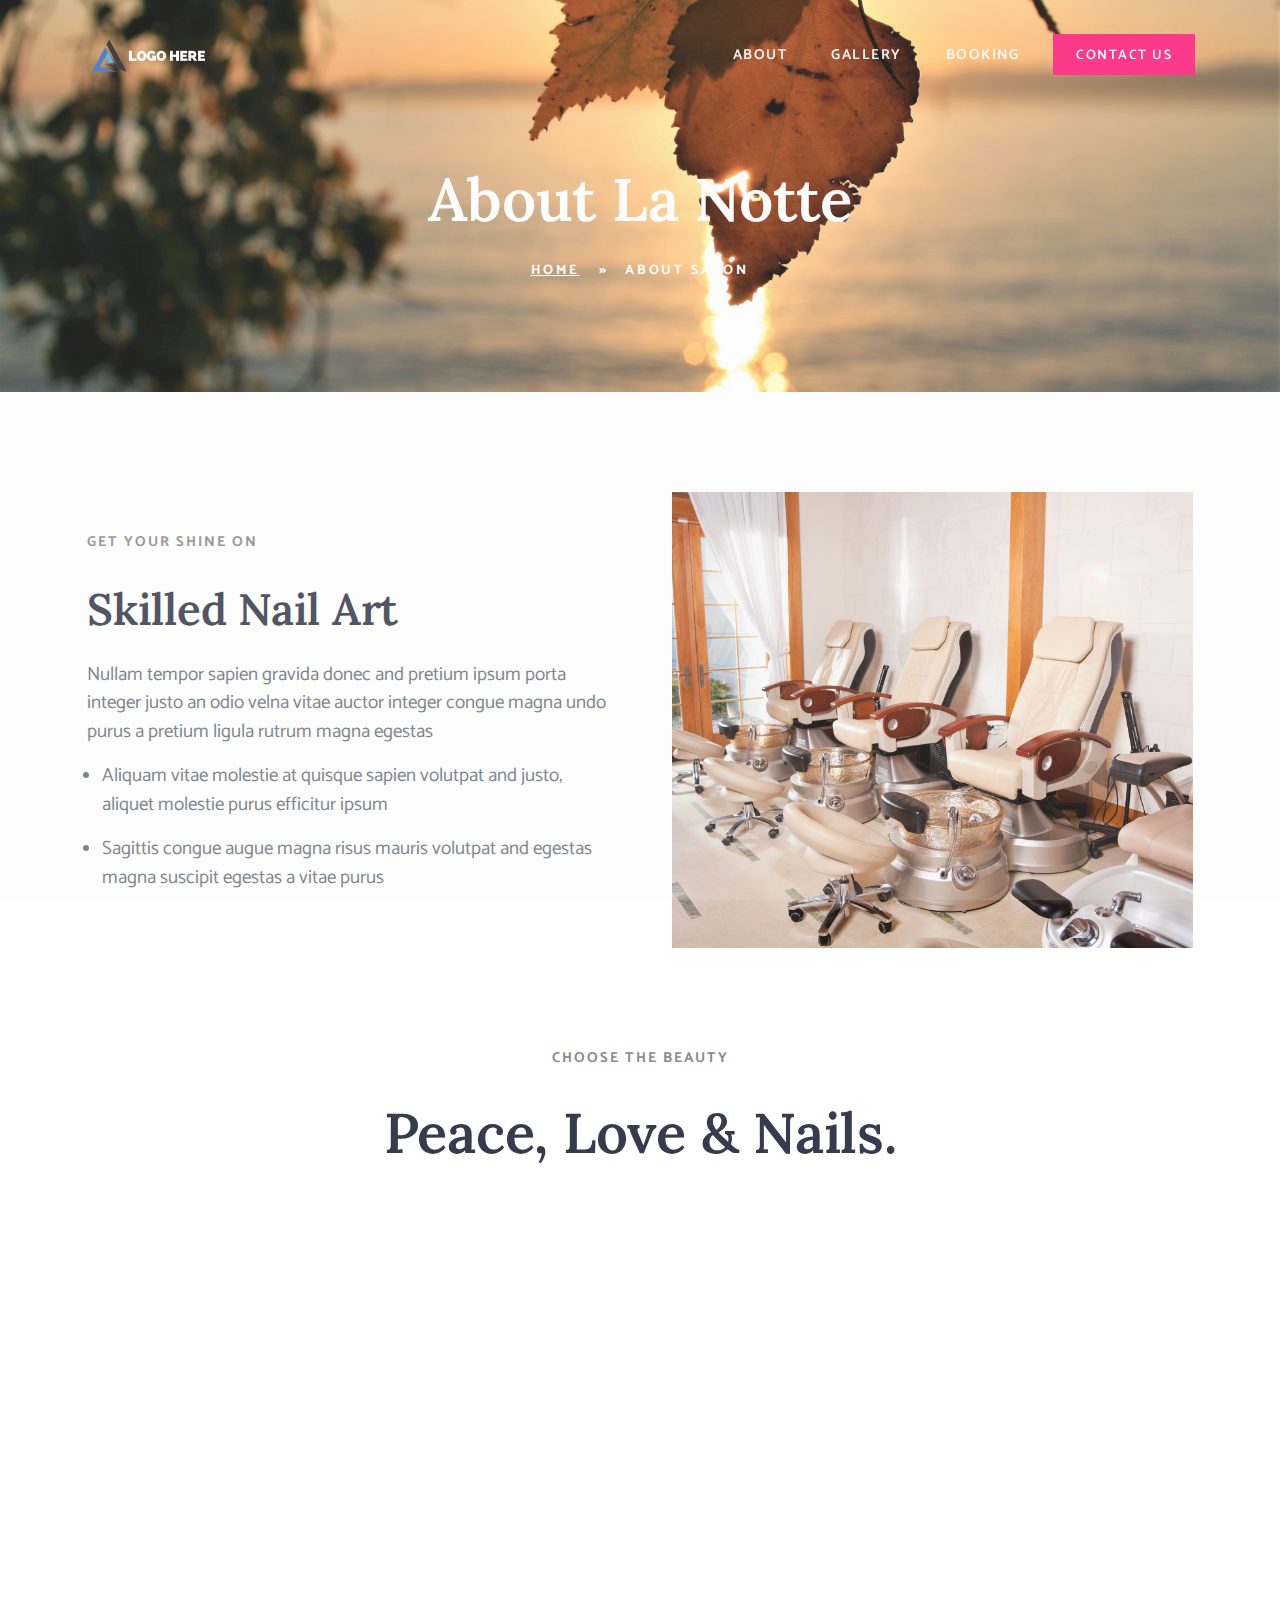
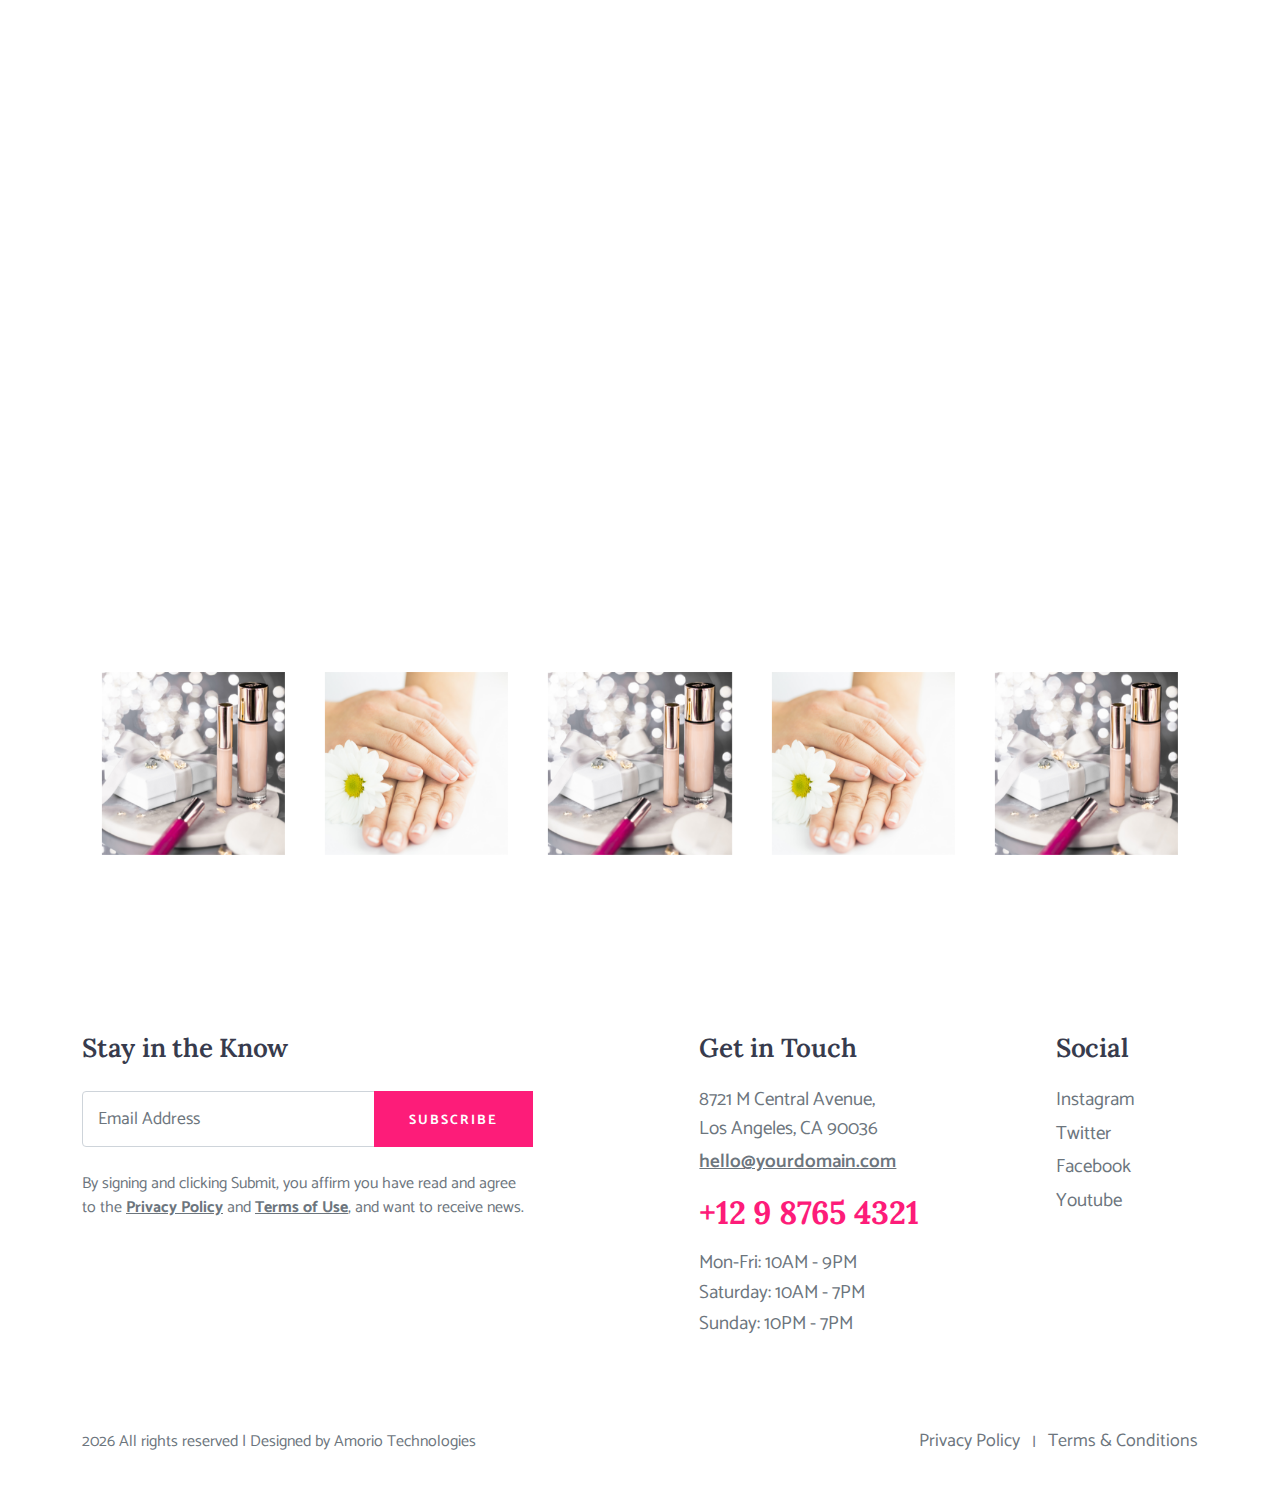
==== commit b9cf1942: "first commit" ====
--- a/about.html
+++ b/about.html
@@ -302,7 +302,7 @@
                     <div class="hover-overlay">
                       <img
                         class="img-fluid"
-                        src="images/6.png"
+                        src="images/7.png"
                         alt="service-image"
                       />
                       <div class="item-overlay"></div>
@@ -325,7 +325,7 @@
                     <div class="hover-overlay">
                       <img
                         class="img-fluid"
-                        src="images/6.png"
+                        src="images/8.png"
                         alt="service-image"
                       />
                       <div class="item-overlay"></div>
@@ -432,6 +432,15 @@
                 <div class="brand-logo">
                   <img
                     class="img-fluid"
+                    src="images/brand-1.png"
+                    alt="brand-logo"
+                  />
+                </div>
+
+                <!-- BRAND LOGO IMAGE -->
+                <div class="brand-logo">
+                  <img
+                    class="img-fluid"
                     src="images/brand.png"
                     alt="brand-logo"
                   />
@@ -441,16 +450,7 @@
                 <div class="brand-logo">
                   <img
                     class="img-fluid"
-                    src="images/brand.png"
-                    alt="brand-logo"
-                  />
-                </div>
-
-                <!-- BRAND LOGO IMAGE -->
-                <div class="brand-logo">
-                  <img
-                    class="img-fluid"
-                    src="images/brand.png"
+                    src="images/brand-1.png"
                     alt="brand-logo"
                   />
                 </div>
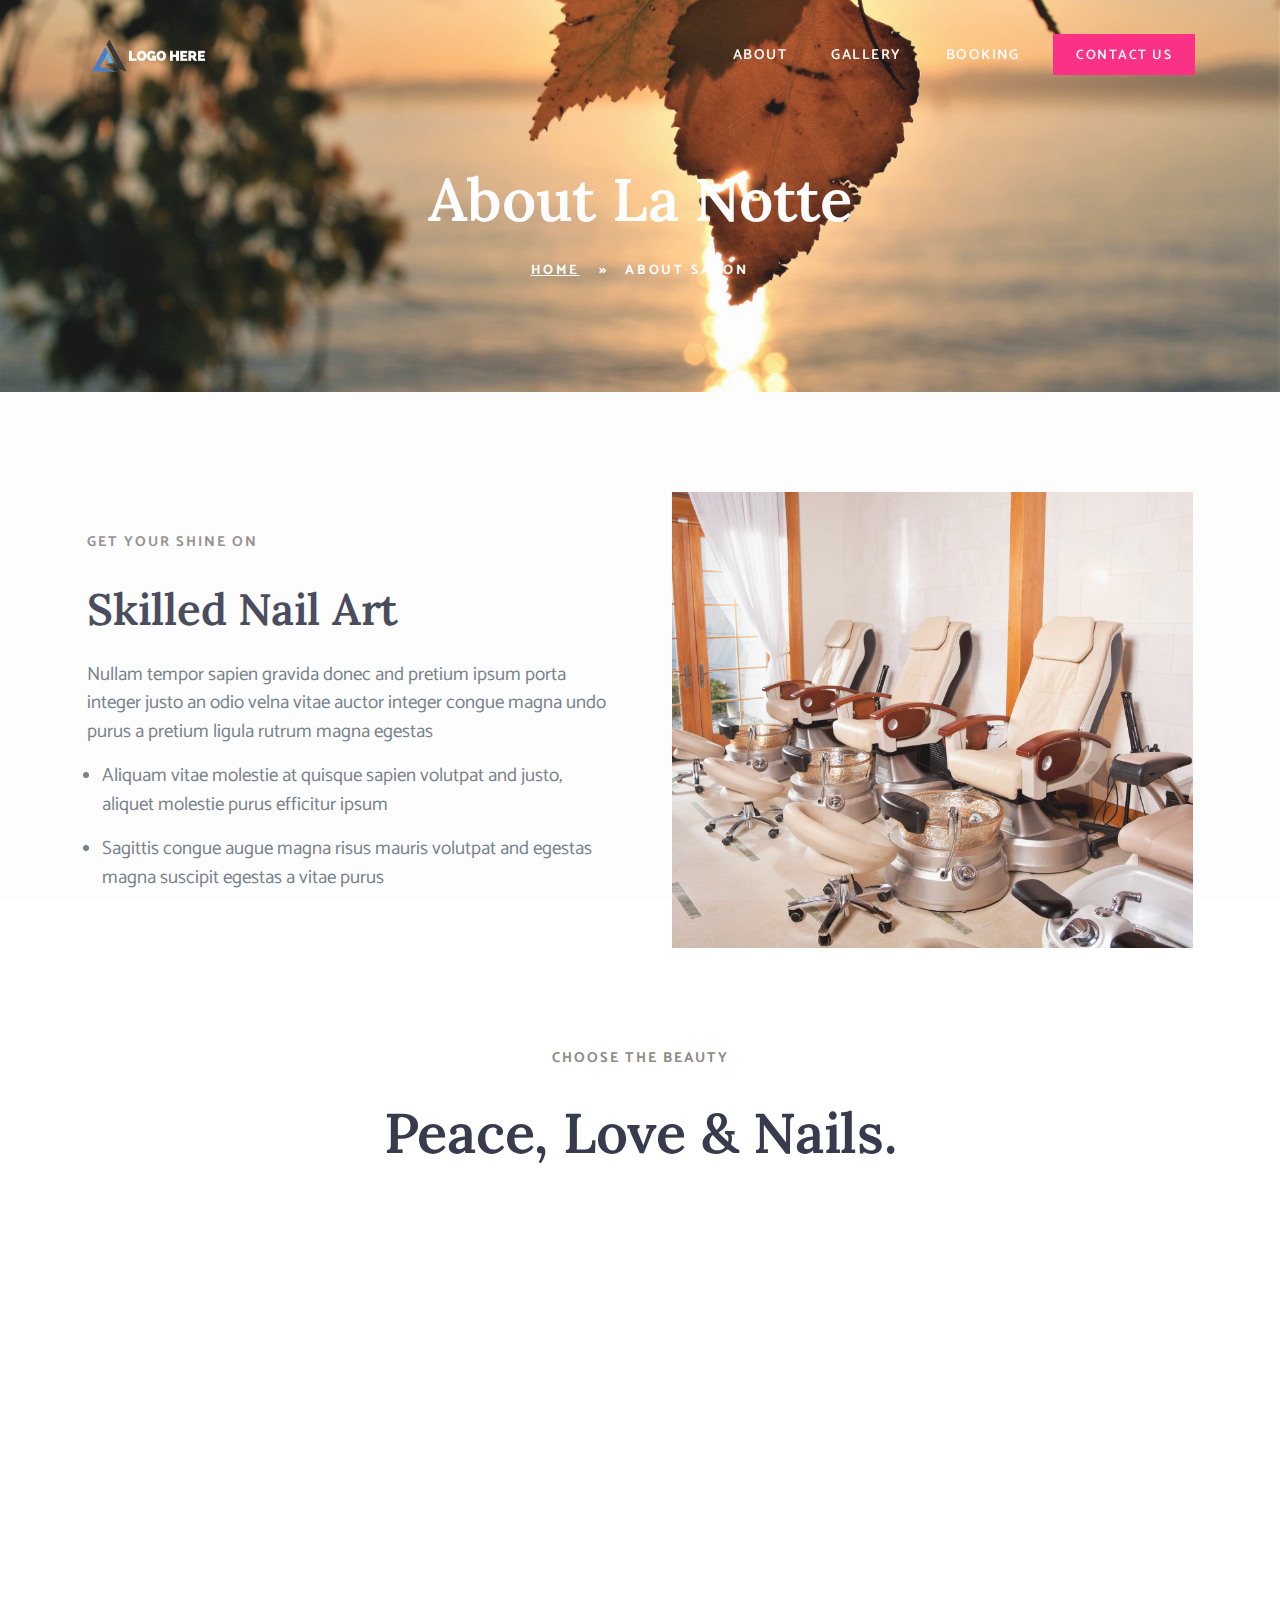
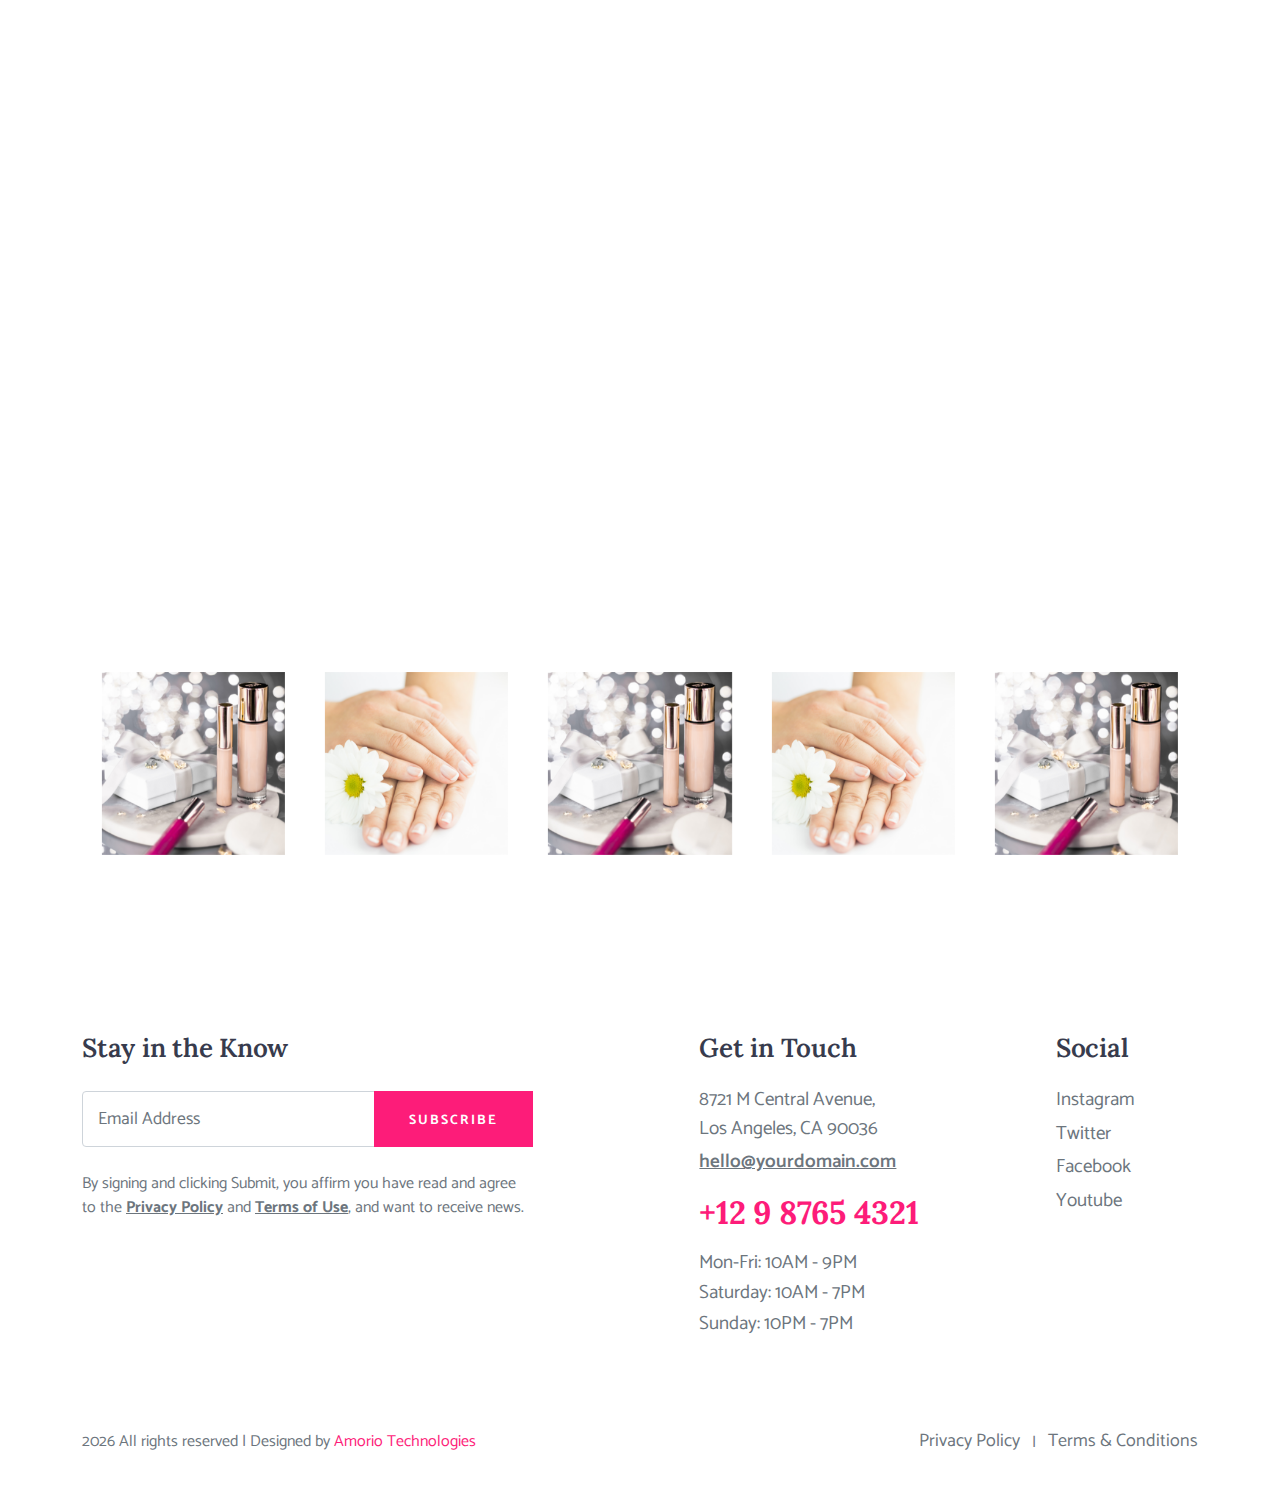
==== commit b70ede2e: "first commit" ====
--- a/about.html
+++ b/about.html
@@ -511,150 +511,151 @@
       <!-- FOOTER-2
 			============================================= -->
       <footer id="footer-2" class="footer division">
-        <div class="container">
-          <!-- FOOTER CONTENT -->
-          <div class="row">
-            <!-- FOOTER NEWSLETTER FORM -->
-            <div class="col-md-5">
-              <div class="footer-form mb-40">
-                <!-- Title -->
-                <h5 class="h5-lg">Stay in the Know</h5>
-
-                <!-- Newsletter Form Input -->
-                <form class="newsletter-form mt-30">
-                  <div class="input-group">
-                    <input
-                      type="email"
-                      class="form-control"
-                      placeholder="Email Address"
-                      required
-                      id="s-email"
-                    />
-                    <span class="input-group-btn ico-15">
-                      <button type="submit" class="btn rose--btn black--hover">
-                        Subscribe
-                      </button>
-                    </span>
-                  </div>
-
-                  <!-- Text -->
-                  <p>
-                    By signing and clicking Submit, you affirm you have read and
-                    agree to the <a href="#">Privacy Policy</a> and
-                    <a href="#">Terms of Use</a>, and want to receive news.
-                  </p>
-
-                  <!-- Newsletter Form Notification -->
-                  <label for="s-email" class="form-notification"></label>
-                </form>
-              </div>
-            </div>
-            <!-- END FOOTER NEWSLETTER FORM -->
-
-            <!-- FOOTER CONTACTS -->
-            <div class="col-md-7">
-              <div class="row">
-                <!-- FOOTER CONTACTS -->
-                <div class="col-sm-8 col-md-9">
-                  <div class="footer-contacts mb-40">
-                    <!-- Title -->
-                    <h5 class="h5-lg">Get in Touch</h5>
-
-                    <!-- Address -->
-                    <p class="p-lg">
-                      8721 M Central Avenue, <br />
-                      Los Angeles, CA 90036
-                    </p>
-
-                    <!-- Email -->
-                    <p class="p-lg mt-5">
-                      <a href="mailto:yourdomain@mail.com" class="txt-600"
-                        >hello@yourdomain.com</a
-                      >
-                    </p>
-
-                    <!-- Phone -->
-                    <h4 class="h4-sm txt-700">
-                      <a href="tel:123456789" class="rose--color"
-                        >+12 9 8765 4321</a
-                      >
-                    </h4>
-
-                    <!-- Working Hours -->
-                    <p class="p-lg">Mon-Fri: 10AM - 9PM</p>
-                    <p class="p-lg">Saturday: 10AM - 7PM</p>
-                    <p class="p-lg">Sunday: 10PM - 7PM</p>
-                  </div>
-                </div>
-                <!-- END FOOTER CONTACTS -->
-
-                <!-- FOOTER LINKS -->
-                <div class="col-sm-4 col-md-3">
-                  <div class="footer-links mb-40">
-                    <!-- Title -->
-                    <h5 class="h5-lg">Social</h5>
-
-                    <!-- Footer Links -->
-                    <ul class="foo-links clearfix">
-                      <li>
-                        <p class="p-lg"><a href="#">Instagram</a></p>
-                      </li>
-                      <li>
-                        <p class="p-lg"><a href="#">Twitter</a></p>
-                      </li>
-                      <li>
-                        <p class="p-lg"><a href="#">Facebook</a></p>
-                      </li>
-                      <li>
-                        <p class="p-lg"><a href="#">Youtube</a></p>
-                      </li>
-                    </ul>
-                  </div>
-                </div>
-                <!-- END FOOTER LINKS -->
-              </div>
-            </div>
-          </div>
-          <!-- END FOOTER CONTENT -->
-
-          <!-- BOTTOM FOOTER -->
-          <div class="bottom-footer">
-            <div class="row row-cols-1 row-cols-md-2 d-flex align-items-center">
-              <!-- FOOTER COPYRIGHT -->
-              <div class="col">
-                <div class="footer-copyright">
-                  <script>
-                    document.write(new Date().getFullYear());
-                  </script>
-                  All rights reserved | Designed by
-                  <a
-                    href="http://amoriotech.com/"
-                    target="_blank"
-                    rel="nofollow noopener"
-                    >Amorio Technologies</a
-                  >
-                </div>
-              </div>
-
-              <!-- BOTTOM FOOTER LINKS -->
-              <div class="col">
-                <ul class="bottom-footer-list text-end">
-                  <li class="first-li">
-                    <p class="p-md"><a href="#">Privacy Policy</a></p>
-                  </li>
-                  <li><span>|</span></li>
-                  <li class="last-li">
-                    <p class="p-md"><a href="#">Terms & Conditions</a></p>
-                  </li>
-                </ul>
-              </div>
-            </div>
-            <!-- End row -->
-          </div>
-          <!-- BOTTOM FOOTER -->
-        </div>
-        <!-- End container -->
-      </footer>
+				<div class="container">
+				  <!-- FOOTER CONTENT -->
+				  <div class="row">
+					<!-- FOOTER NEWSLETTER FORM -->
+					<div class="col-md-5">
+					  <div class="footer-form mb-40">
+						<!-- Title -->
+						<h5 class="h5-lg">Stay in the Know</h5>
+		
+						<!-- Newsletter Form Input -->
+						<form class="newsletter-form mt-30">
+						  <div class="input-group">
+							<input
+							  type="email"
+							  class="form-control"
+							  placeholder="Email Address"
+							  required
+							  id="s-email"
+							/>
+							<span class="input-group-btn ico-15">
+							  <button type="submit" class="btn rose--btn black--hover">
+								Subscribe
+							  </button>
+							</span>
+						  </div>
+		
+						  <!-- Text -->
+						  <p>
+							By signing and clicking Submit, you affirm you have read and
+							agree to the <a href="#">Privacy Policy</a> and
+							<a href="#">Terms of Use</a>, and want to receive news.
+						  </p>
+		
+						  <!-- Newsletter Form Notification -->
+						  <label for="s-email" class="form-notification"></label>
+						</form>
+					  </div>
+					</div>
+					<!-- END FOOTER NEWSLETTER FORM -->
+		
+					<!-- FOOTER CONTACTS -->
+					<div class="col-md-7">
+					  <div class="row">
+						<!-- FOOTER CONTACTS -->
+						<div class="col-sm-8 col-md-9">
+						  <div class="footer-contacts mb-40">
+							<!-- Title -->
+							<h5 class="h5-lg">Get in Touch</h5>
+		
+							<!-- Address -->
+							<p class="p-lg">
+							  8721 M Central Avenue, <br />
+							  Los Angeles, CA 90036
+							</p>
+		
+							<!-- Email -->
+							<p class="p-lg mt-5">
+							  <a href="mailto:yourdomain@mail.com" class="txt-600"
+								>hello@yourdomain.com</a
+							  >
+							</p>
+		
+							<!-- Phone -->
+							<h4 class="h4-sm txt-700">
+							  <a href="tel:123456789" class="rose--color"
+								>+12 9 8765 4321</a
+							  >
+							</h4>
+		
+							<!-- Working Hours -->
+							<p class="p-lg">Mon-Fri: 10AM - 9PM</p>
+							<p class="p-lg">Saturday: 10AM - 7PM</p>
+							<p class="p-lg">Sunday: 10PM - 7PM</p>
+						  </div>
+						</div>
+						<!-- END FOOTER CONTACTS -->
+		
+						<!-- FOOTER LINKS -->
+						<div class="col-sm-4 col-md-3">
+						  <div class="footer-links mb-40">
+							<!-- Title -->
+							<h5 class="h5-lg">Social</h5>
+		
+							<!-- Footer Links -->
+							<ul class="foo-links clearfix">
+							  <li>
+								<p class="p-lg"><a href="#">Instagram</a></p>
+							  </li>
+							  <li>
+								<p class="p-lg"><a href="#">Twitter</a></p>
+							  </li>
+							  <li>
+								<p class="p-lg"><a href="#">Facebook</a></p>
+							  </li>
+							  <li>
+								<p class="p-lg"><a href="#">Youtube</a></p>
+							  </li>
+							</ul>
+						  </div>
+						</div>
+						<!-- END FOOTER LINKS -->
+					  </div>
+					</div>
+				  </div>
+				  <!-- END FOOTER CONTENT -->
+		
+				  <!-- BOTTOM FOOTER -->
+				  <div class="bottom-footer">
+					<div class="row row-cols-1 row-cols-md-2 d-flex align-items-center">
+					  <!-- FOOTER COPYRIGHT -->
+					  <div class="col">
+						<div class="footer-copyright">
+						  <script>
+							document.write(new Date().getFullYear());
+						  </script>
+						  All rights reserved | Designed by
+						  <a
+              style="color:#fd1c79;"
+							href="http://amoriotech.com/"
+							target="_blank"
+							rel="nofollow noopener"
+							>Amorio Technologies</a
+						  >
+						</div>
+					  </div>
+		
+					  <!-- BOTTOM FOOTER LINKS -->
+					  <div class="col">
+						<ul class="bottom-footer-list text-end">
+						  <li class="first-li">
+							<p class="p-md"><a href="#">Privacy Policy</a></p>
+						  </li>
+						  <li><span>|</span></li>
+						  <li class="last-li">
+							<p class="p-md"><a href="#">Terms & Conditions</a></p>
+						  </li>
+						</ul>
+					  </div>
+					</div>
+					<!-- End row -->
+				  </div>
+				  <!-- BOTTOM FOOTER -->
+				</div>
+				<!-- End container -->
+			  </footer>
       <!-- END FOOTER-2 -->
     </div>
     <!-- END PAGE CONTENT -->
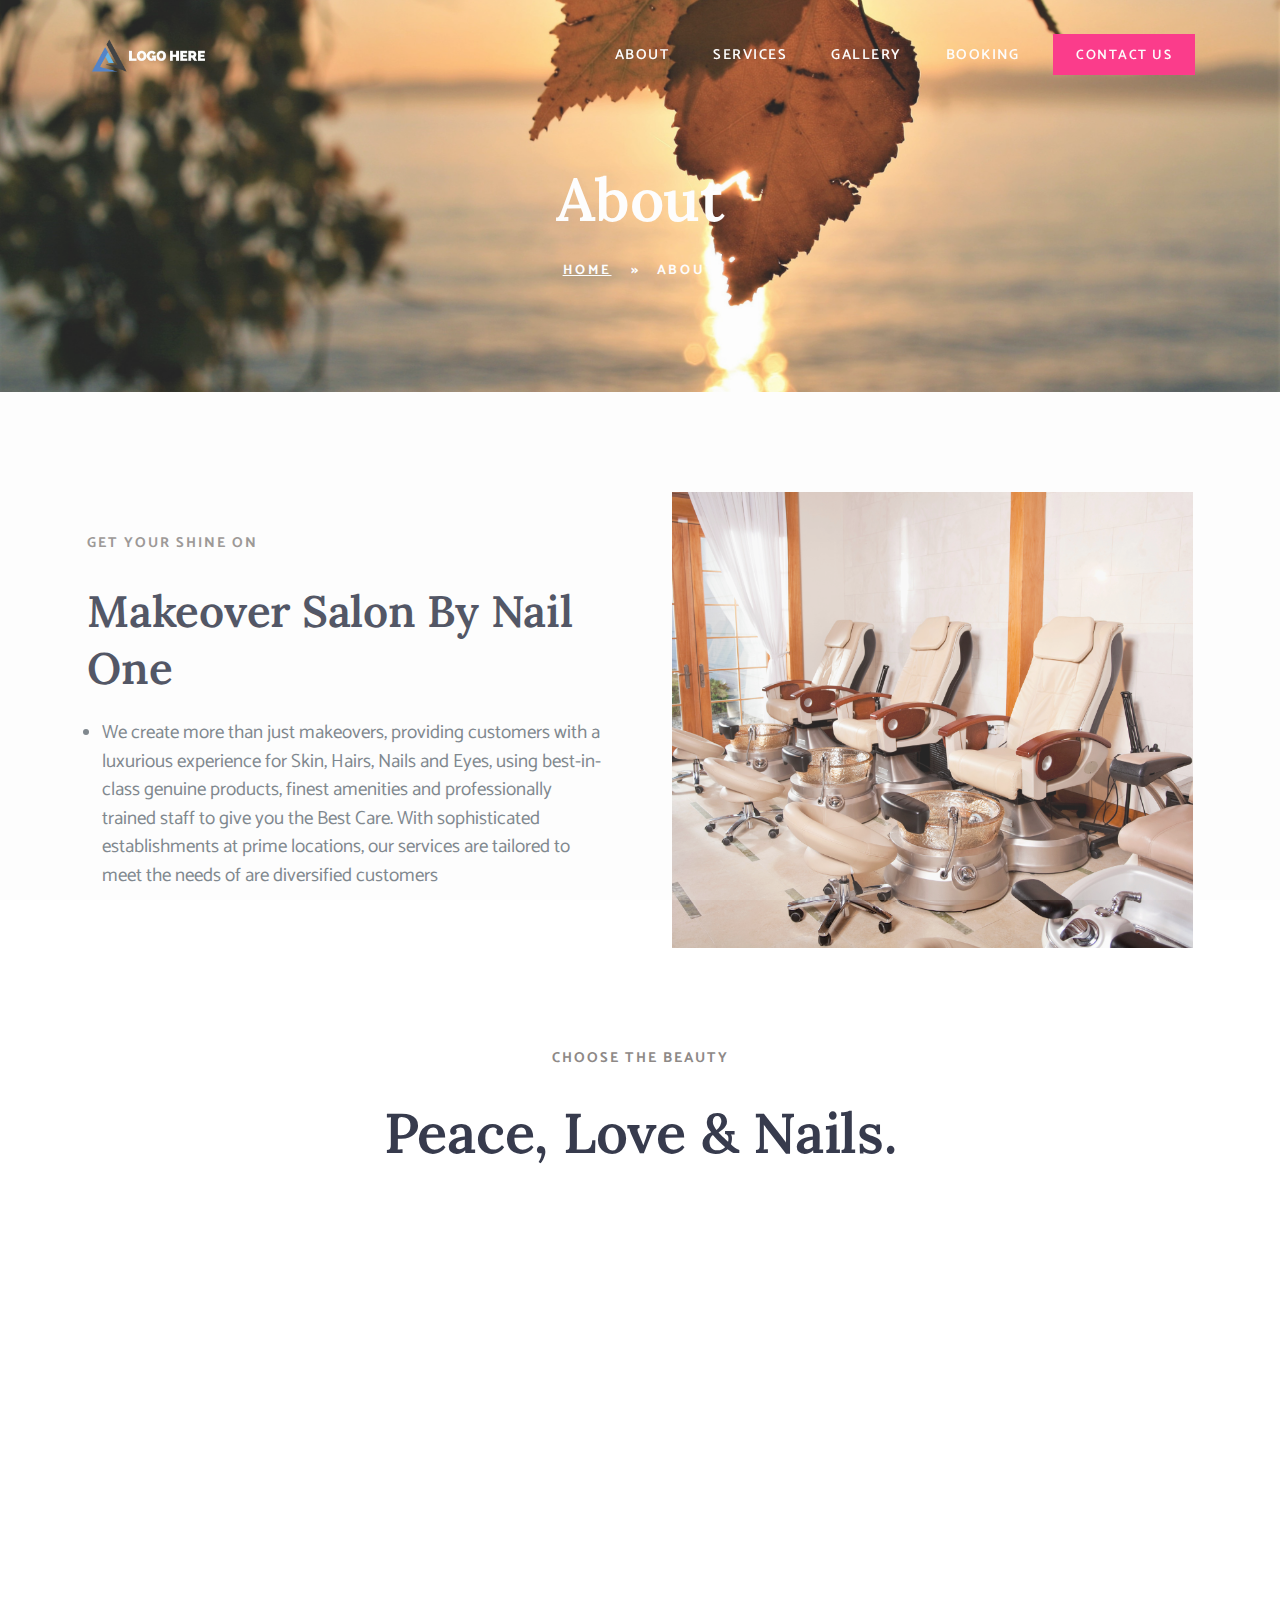
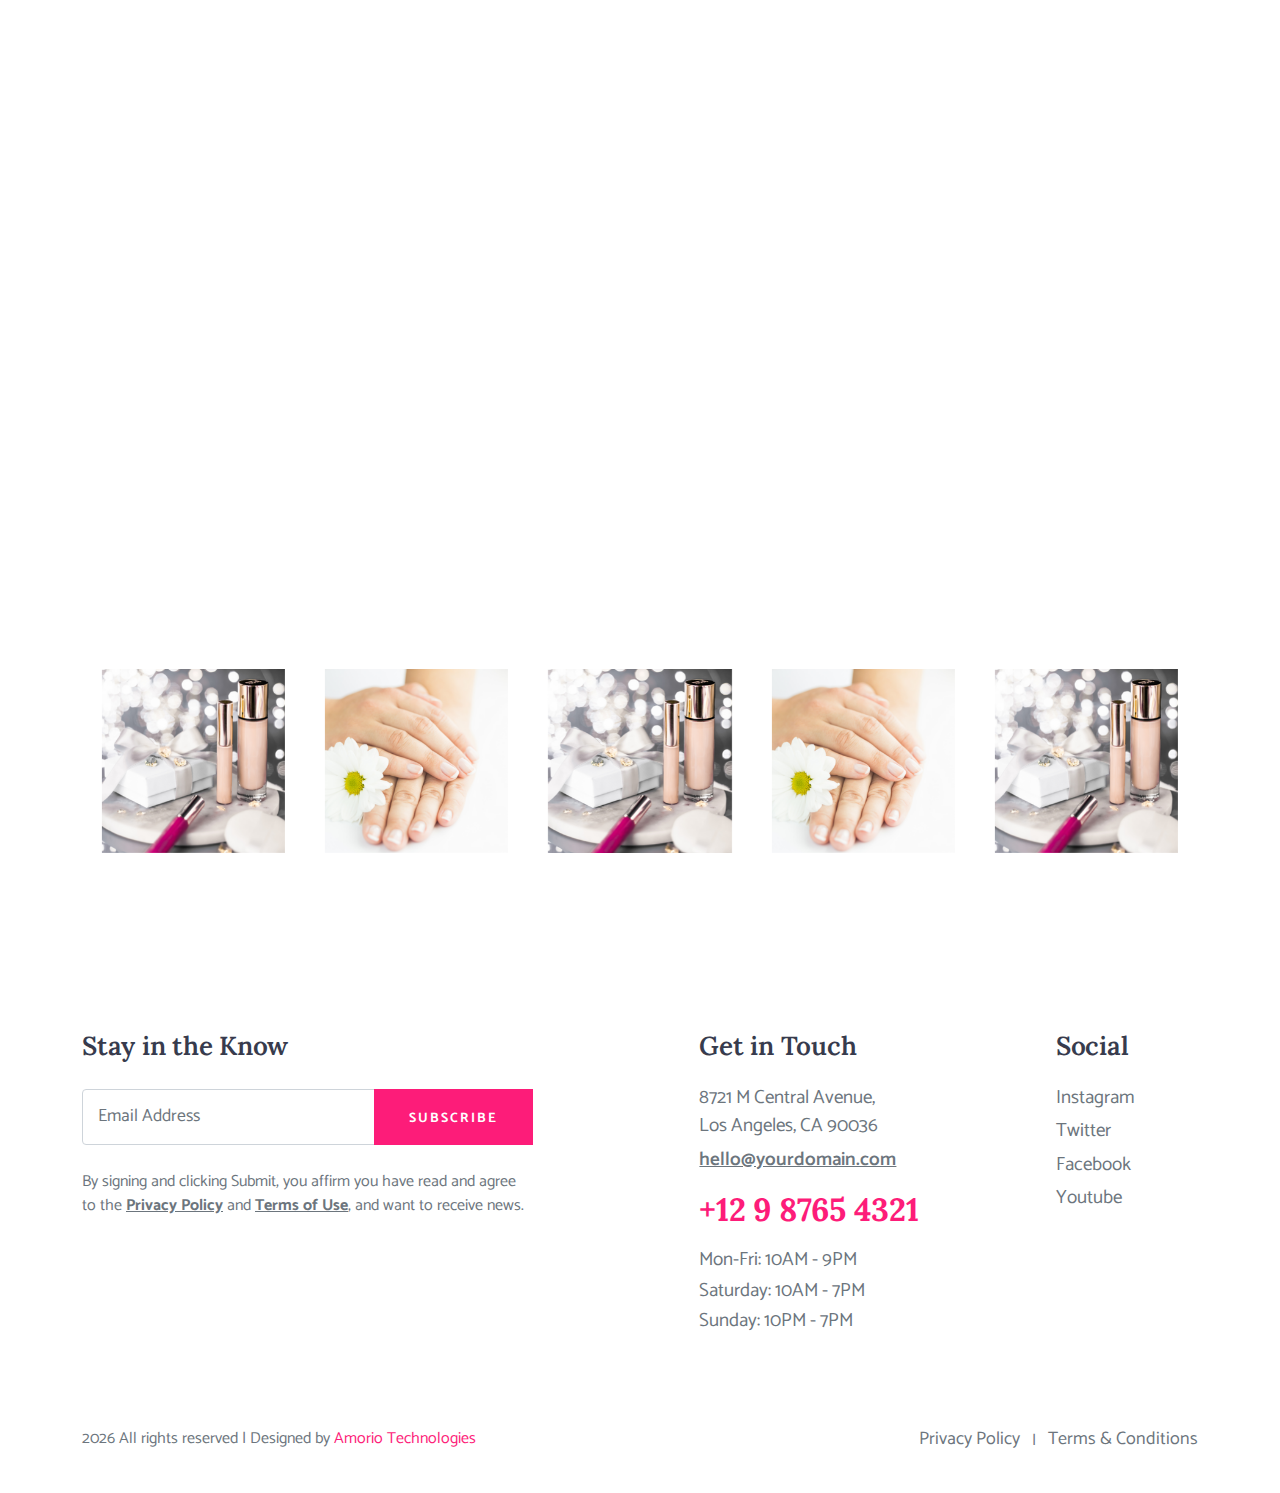
==== commit f30b5bd5: "first commit" ====
--- a/about.html
+++ b/about.html
@@ -127,6 +127,10 @@
                     <a href="about.html">About</a>
                   </li>
 
+                  <li class="nl-simple" aria-haspopup="true">
+                    <a href="services.html">Services</a>
+                  </li>
+
                   <!-- SIMPLE NAVIGATION LINK -->
                   <li class="nl-simple" aria-haspopup="true">
                     <a href="gallery.html">Gallery</a>
@@ -164,7 +168,7 @@
           <div class="row justify-content-center">
             <div class="col-md-10 col-xl-8">
               <div class="hero-txt text-center white--color">
-                <h2 class="h2-xl">About La Notte</h2>
+                <h2 class="h2-xl">About </h2>
               </div>
             </div>
           </div>
@@ -177,10 +181,10 @@
                   <nav aria-label="breadcrumb">
                     <ol class="breadcrumb">
                       <li class="breadcrumb-item">
-                        <a href="demo-1.html">Home</a>
+                        <a href="index.html">Home</a>
                       </li>
                       <li class="breadcrumb-item active" aria-current="page">
-                        About Salon
+                        About 
                       </li>
                     </ol>
                   </nav>
@@ -206,28 +210,12 @@
                 <div class="section-id">Get Your Shine On</div>
 
                 <!-- Title -->
-                <h3 class="h3-md">Skilled Nail Art</h3>
-
-                <!-- Text -->
-                <p class="p-lg">
-                  Nullam tempor sapien gravida donec and pretium ipsum porta
-                  integer justo an odio velna vitae auctor integer congue magna
-                  undo purus a pretium ligula rutrum magna egestas
-                </p>
-
+                <h3 class="h3-md">Makeover Salon By Nail One</h3>
                 <!-- List -->
                 <ul class="simple-list">
                   <li class="list-item">
                     <p class="p-lg">
-                      Aliquam vitae molestie at quisque sapien volutpat and
-                      justo, aliquet molestie purus efficitur ipsum
-                    </p>
-                  </li>
-
-                  <li class="list-item">
-                    <p class="p-lg">
-                      Sagittis congue augue magna risus mauris volutpat and
-                      egestas magna suscipit egestas a vitae purus
+                      We create more than just makeovers, providing customers with a luxurious experience for Skin, Hairs, Nails and Eyes, using best-in-class genuine products, finest amenities and professionally trained staff to give you the Best Care. With sophisticated establishments at prime locations, our services are tailored to meet the needs of are diversified customers
                     </p>
                   </li>
                 </ul>
@@ -393,15 +381,6 @@
 
                 <!-- Title -->
                 <h3 class="h3-xs">Working Hours</h3>
-
-                <!-- Text -->
-                <p class="p-lg">
-                  Gravida porta vitae auctor congue magna impedit ligula and
-                  risus mauris donec ligula magnis aliqum mullam and primis
-                  risus undo donec luctus neque feugiat suscipit risus auctor
-                  egestas an augue mauri ligula magnis aliqum sapien vitae nemo
-                  egestas
-                </p>
               </div>
             </div>
             <!-- END TEXT BLOCK -->
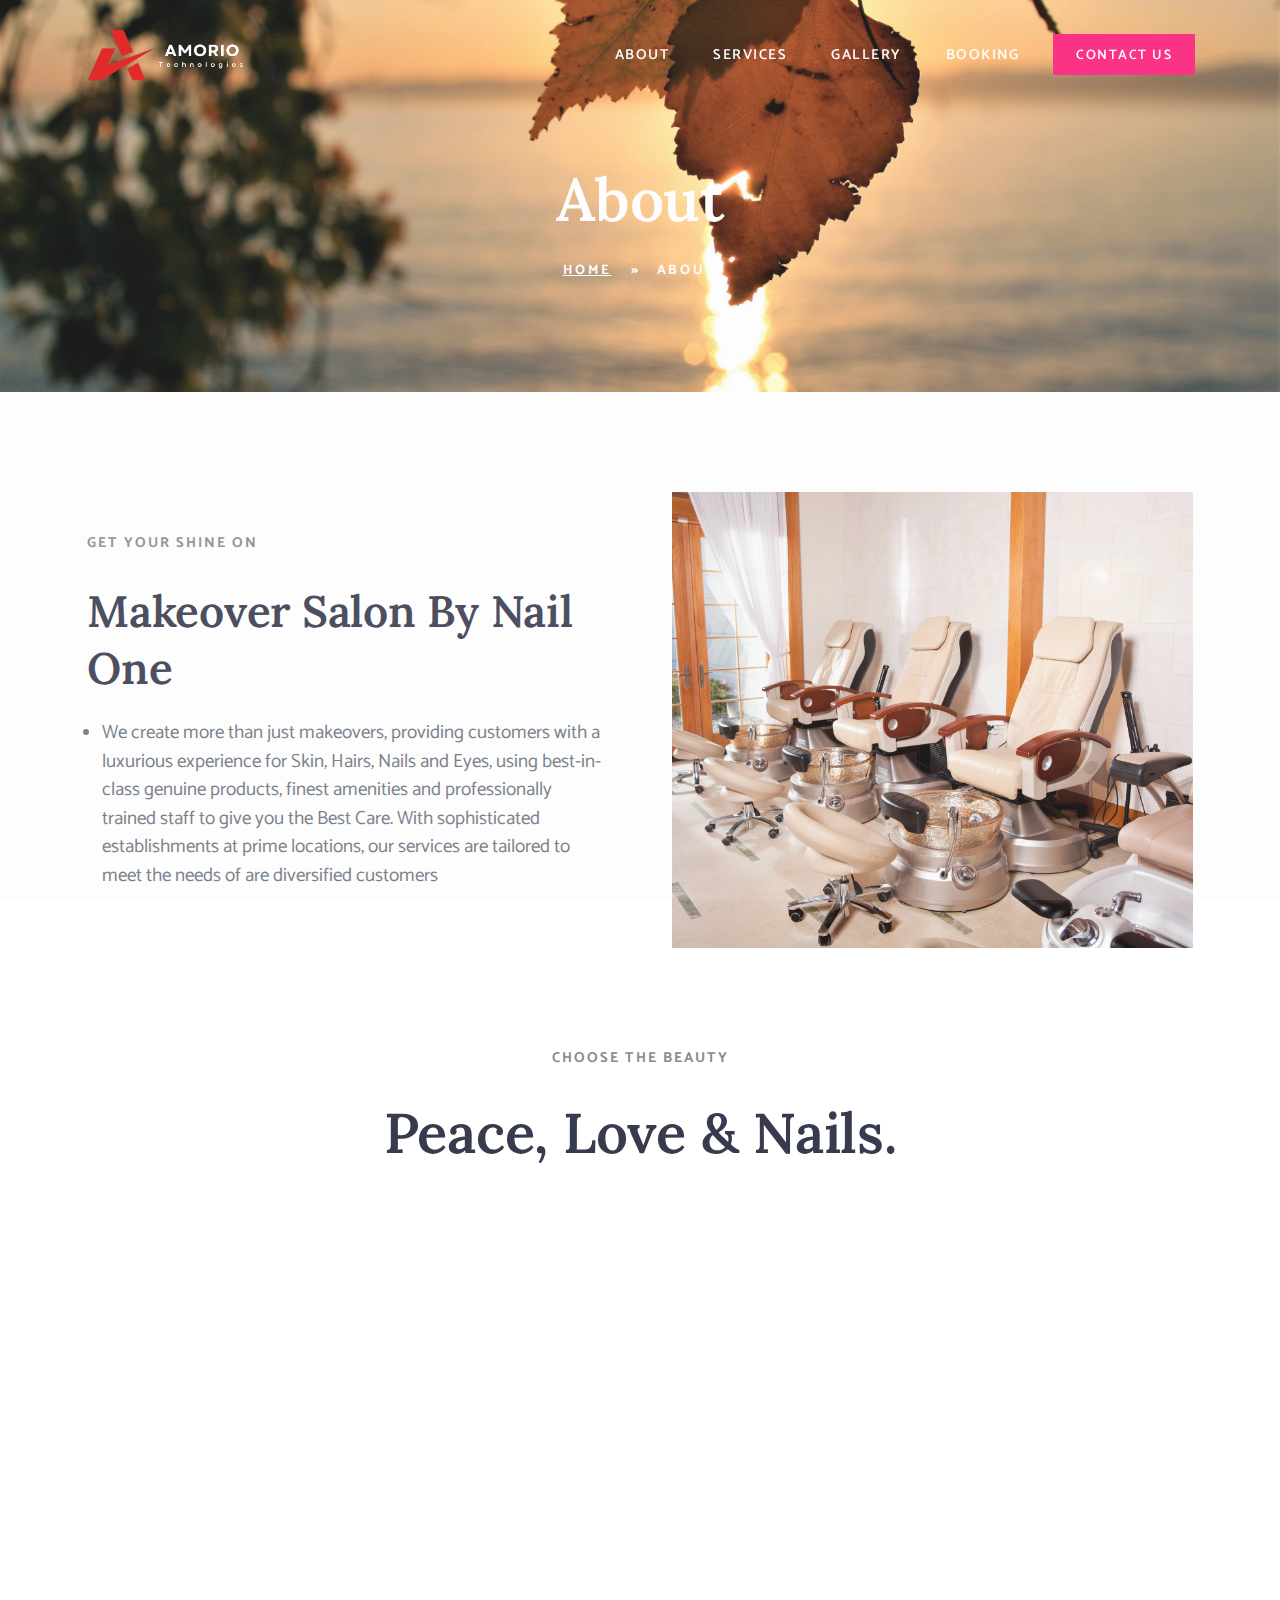
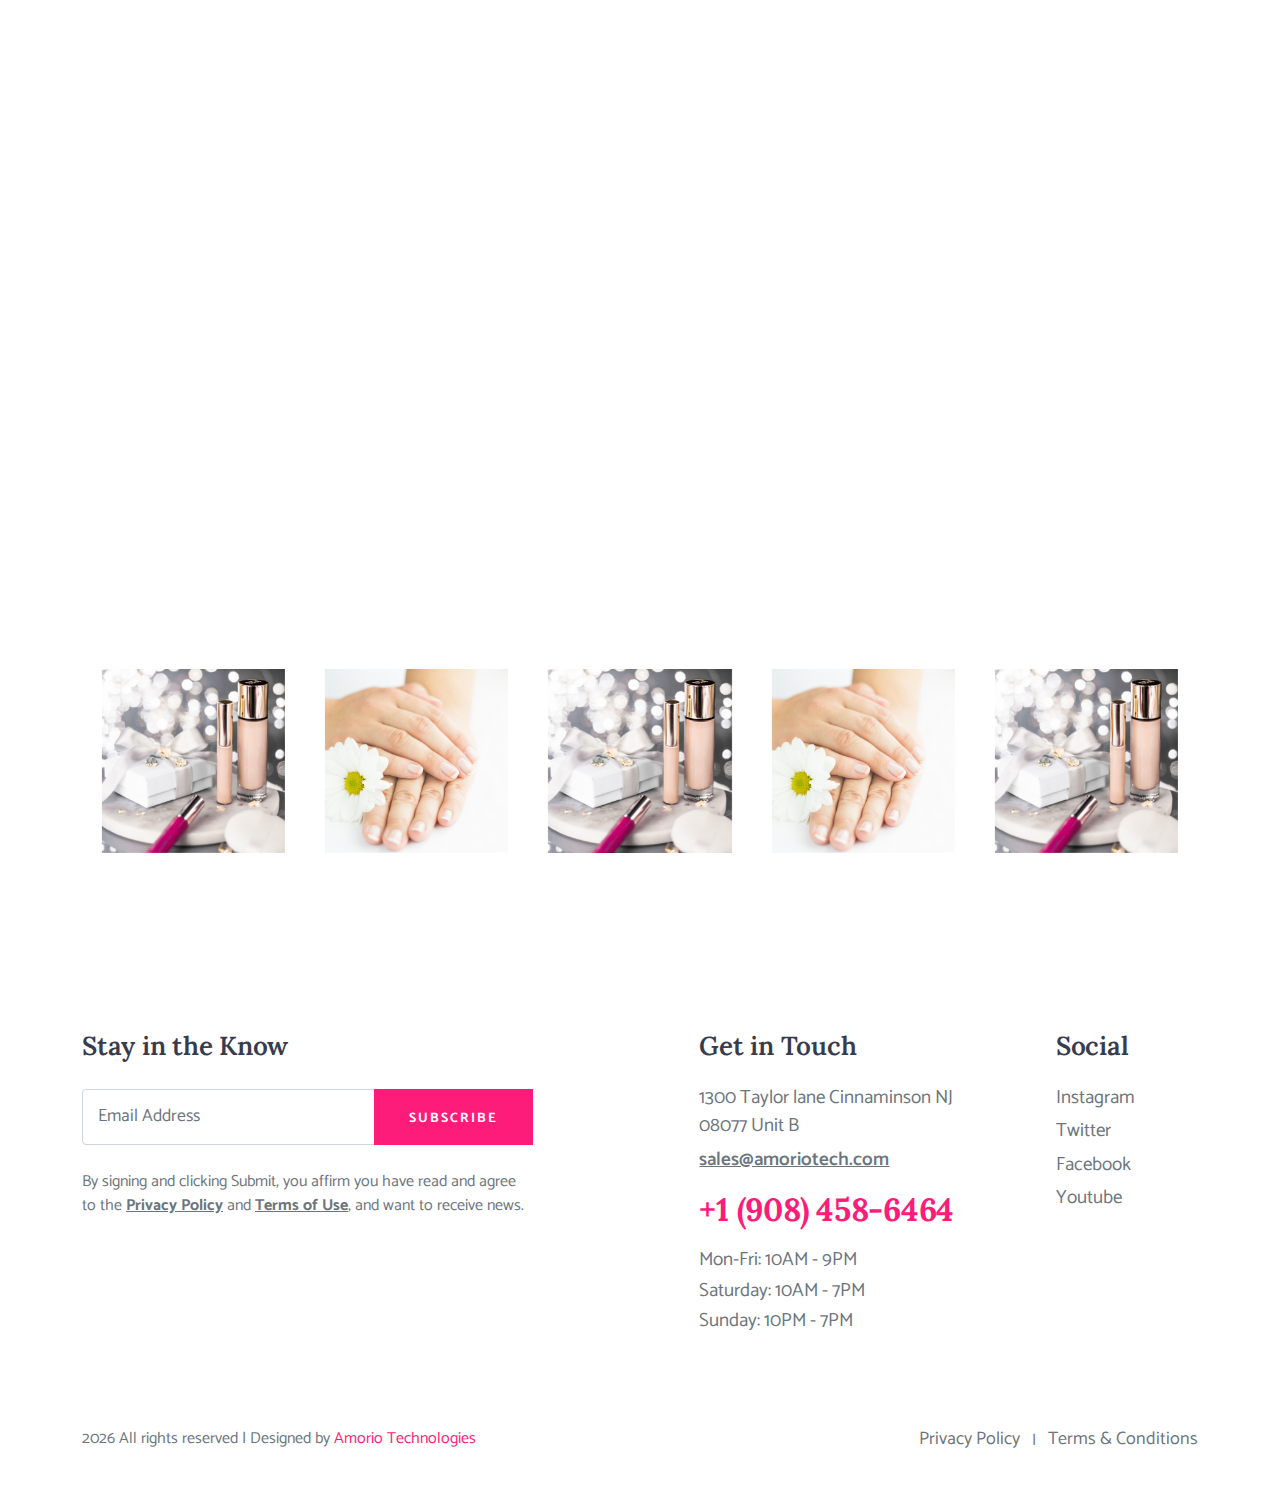
==== commit a638d6fb: "chnages" ====
--- a/about.html
+++ b/about.html
@@ -539,25 +539,23 @@
 							<!-- Title -->
 							<h5 class="h5-lg">Get in Touch</h5>
 		
-							<!-- Address -->
 							<p class="p-lg">
-							  8721 M Central Avenue, <br />
-							  Los Angeles, CA 90036
-							</p>
-		
-							<!-- Email -->
-							<p class="p-lg mt-5">
-							  <a href="mailto:yourdomain@mail.com" class="txt-600"
-								>hello@yourdomain.com</a
-							  >
-							</p>
-		
-							<!-- Phone -->
-							<h4 class="h4-sm txt-700">
-							  <a href="tel:123456789" class="rose--color"
-								>+12 9 8765 4321</a
-							  >
-							</h4>
+                1300 Taylor lane Cinnaminson NJ <br> 08077 Unit B
+              </p>
+    
+              <!-- Email -->
+              <p class="p-lg mt-5">
+                <a href="mailto:sales@amoriotech.com" class="txt-600"
+                >sales@amoriotech.com</a
+                >
+              </p>
+    
+              <!-- Phone -->
+              <h4 class="h4-sm txt-700">
+                <a href="tel:+1 (908) 458-6464" class="rose--color"
+                >+1 (908) 458-6464</a
+                >
+              </h4>
 		
 							<!-- Working Hours -->
 							<p class="p-lg">Mon-Fri: 10AM - 9PM</p>
--- a/css/style.css
+++ b/css/style.css
@@ -1,25 +1,3 @@
-
-
-
-
-/*
-  Template Name: La Notte - Nail Salon HTML5 Template
-  Theme URL: https://themeforest.net/user/dsathemes
-  Description: La Notte - Nail Salon HTML5 Template
-  Author: DSAThemes
-  Author URL: https://themeforest.net/user/dsathemes
-  Version: 1.0.0
-  Website: www.dsathemes.com
-  Tags: DSAThemes, Beauty, Salon, Beauty Parlour, Nails, Manicure, Pedicure, Care, Health, Massage
-*/
-
-
-
-
-/* ==========================================================================
-  01. GENERAL & BASIC STYLES
-  =========================================================================== */
-
 html {
   -webkit-font-smoothing: antialiased;
   font-size: 16px;
@@ -1554,7 +1532,7 @@
 .wscenterlogo img {
   width: auto;
   max-width: inherit;
-  max-height: 45px;
+  max-height: 60px;
   -webkit-transition: all 450ms ease-in-out;
   -moz-transition: all 450ms ease-in-out;
   -o-transition: all 450ms ease-in-out;
